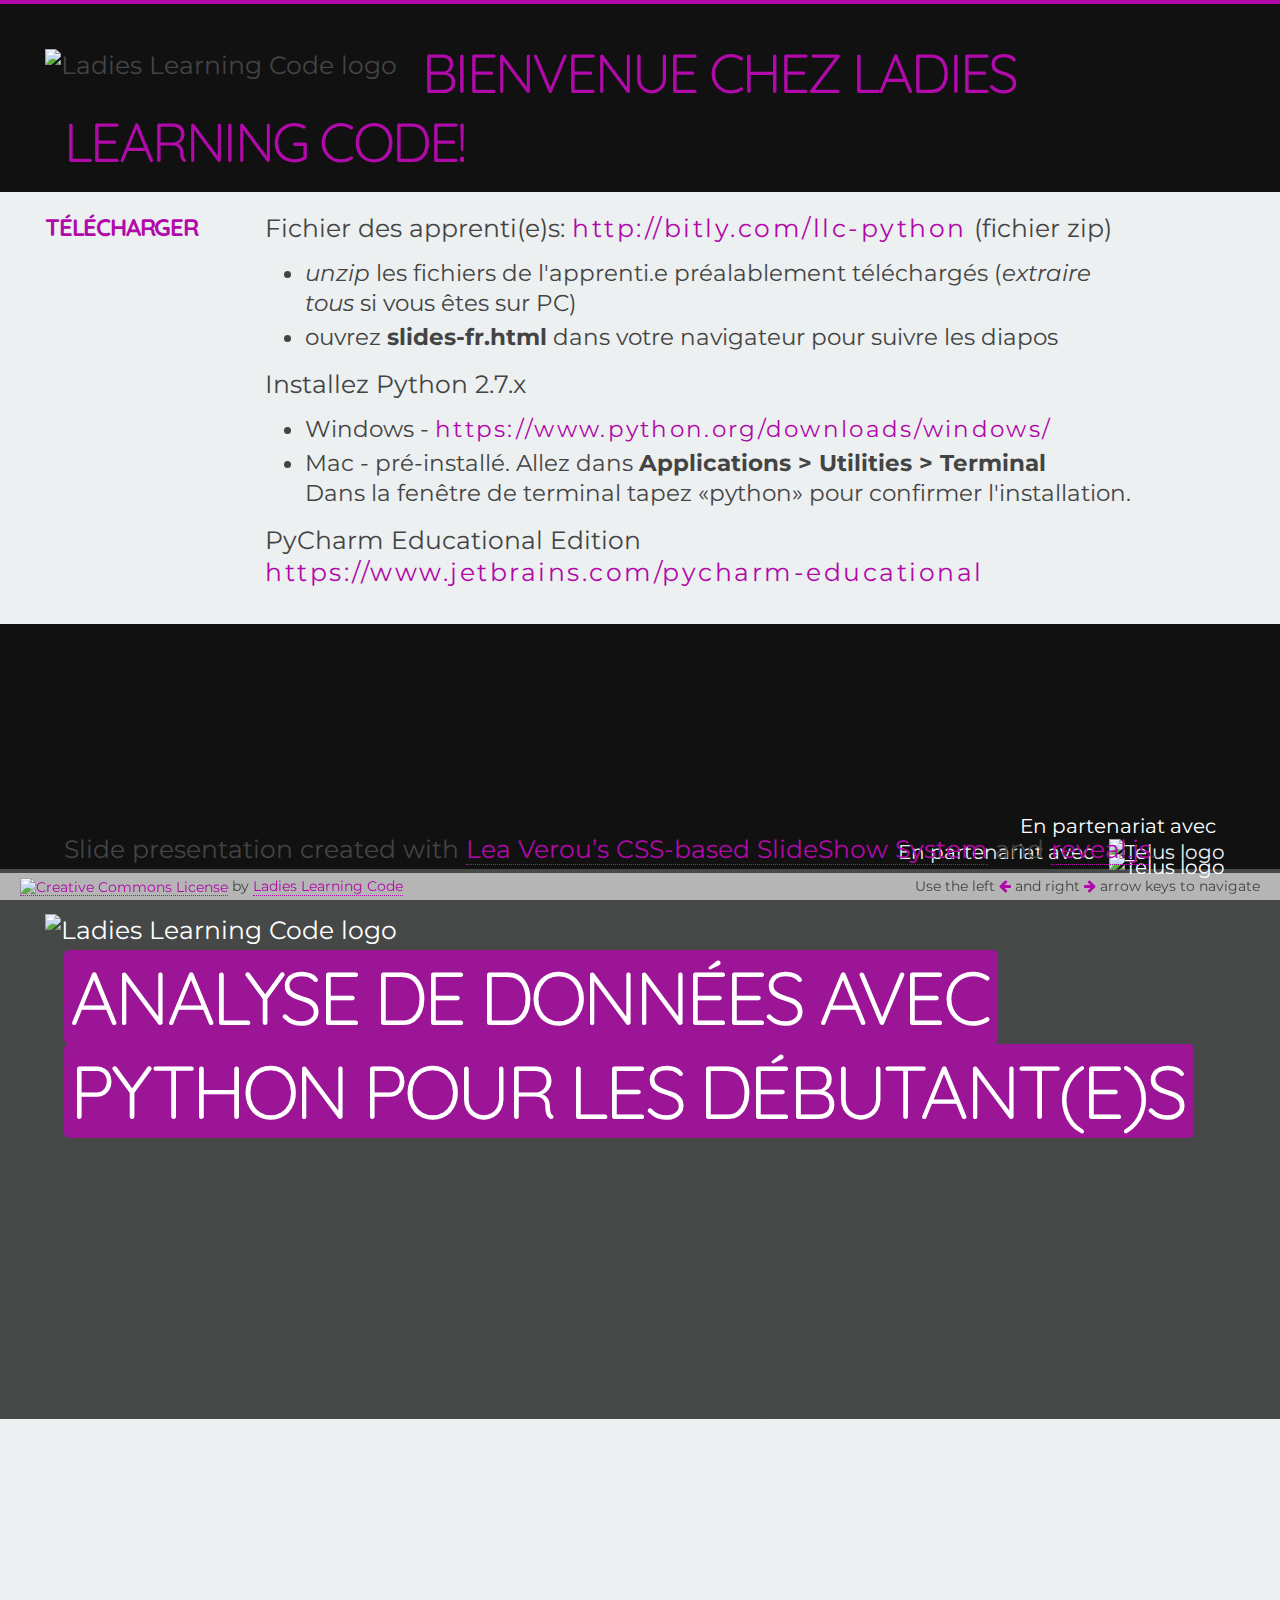
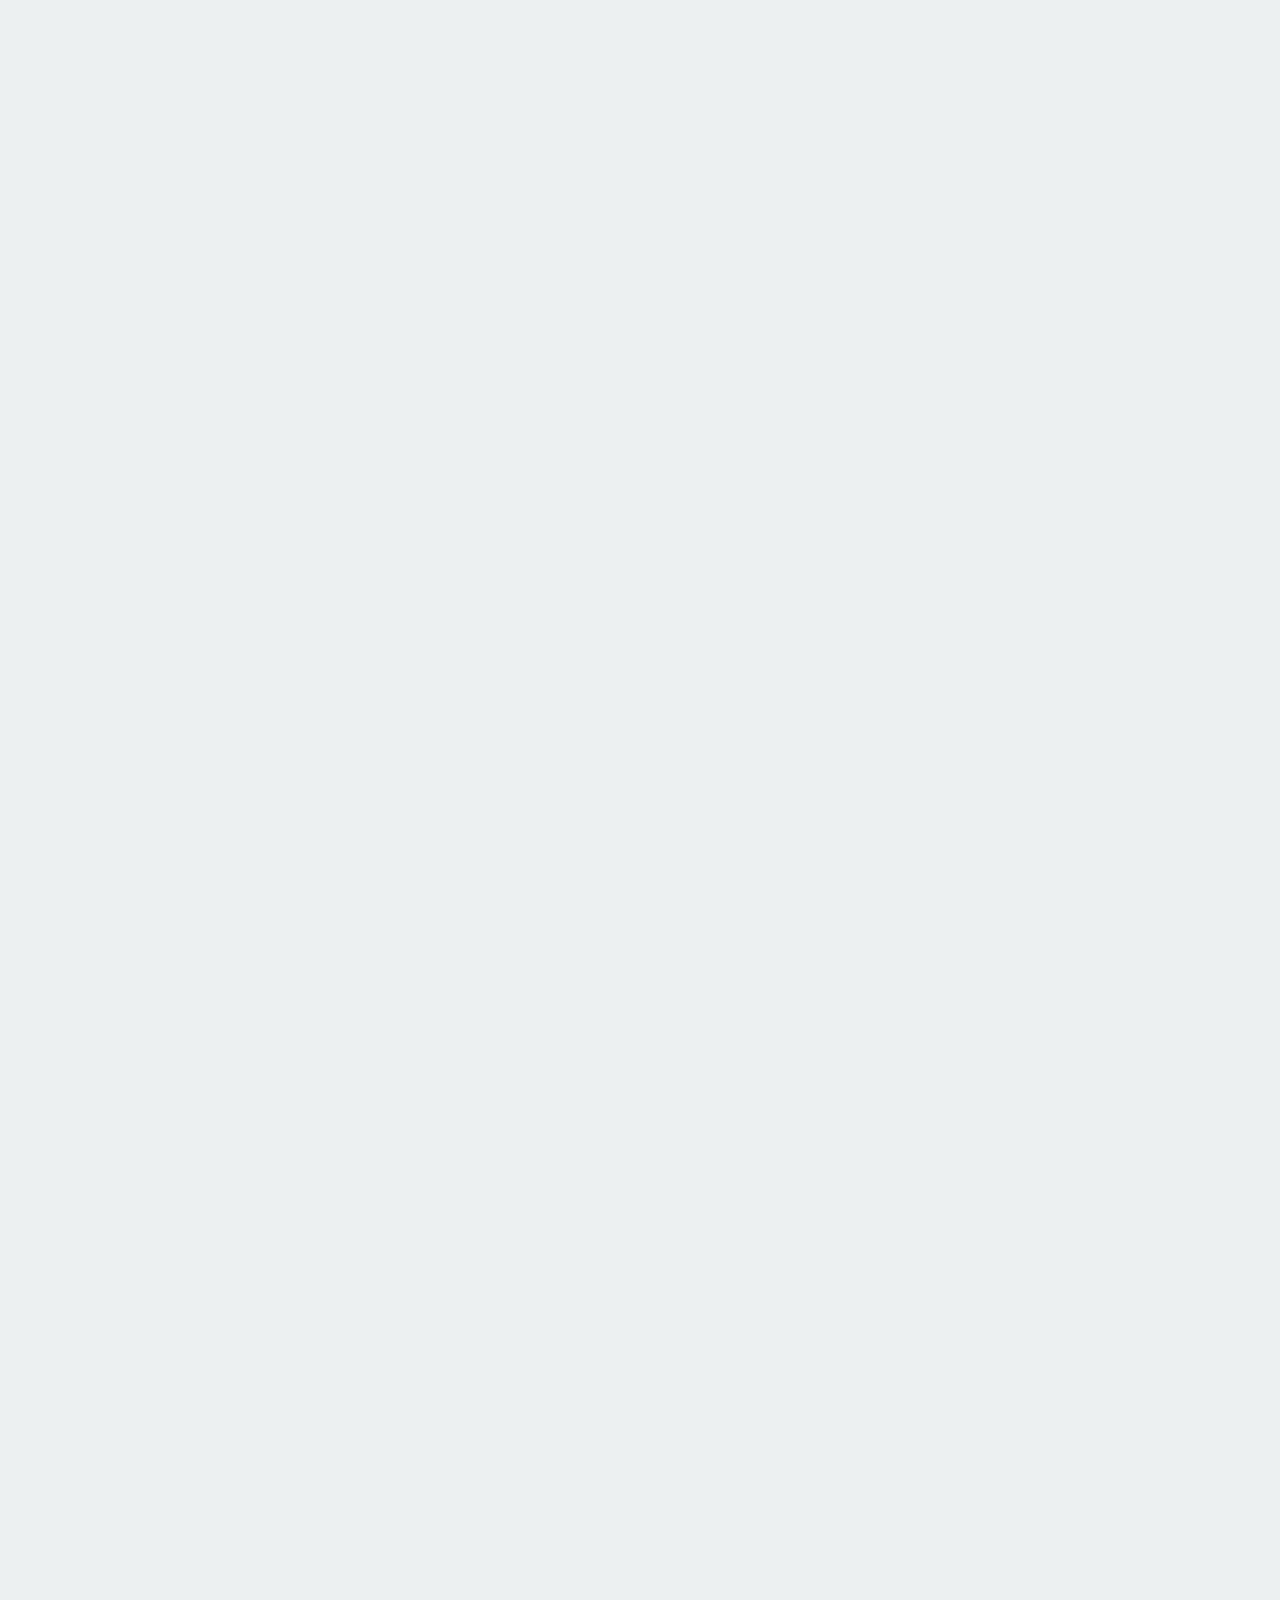
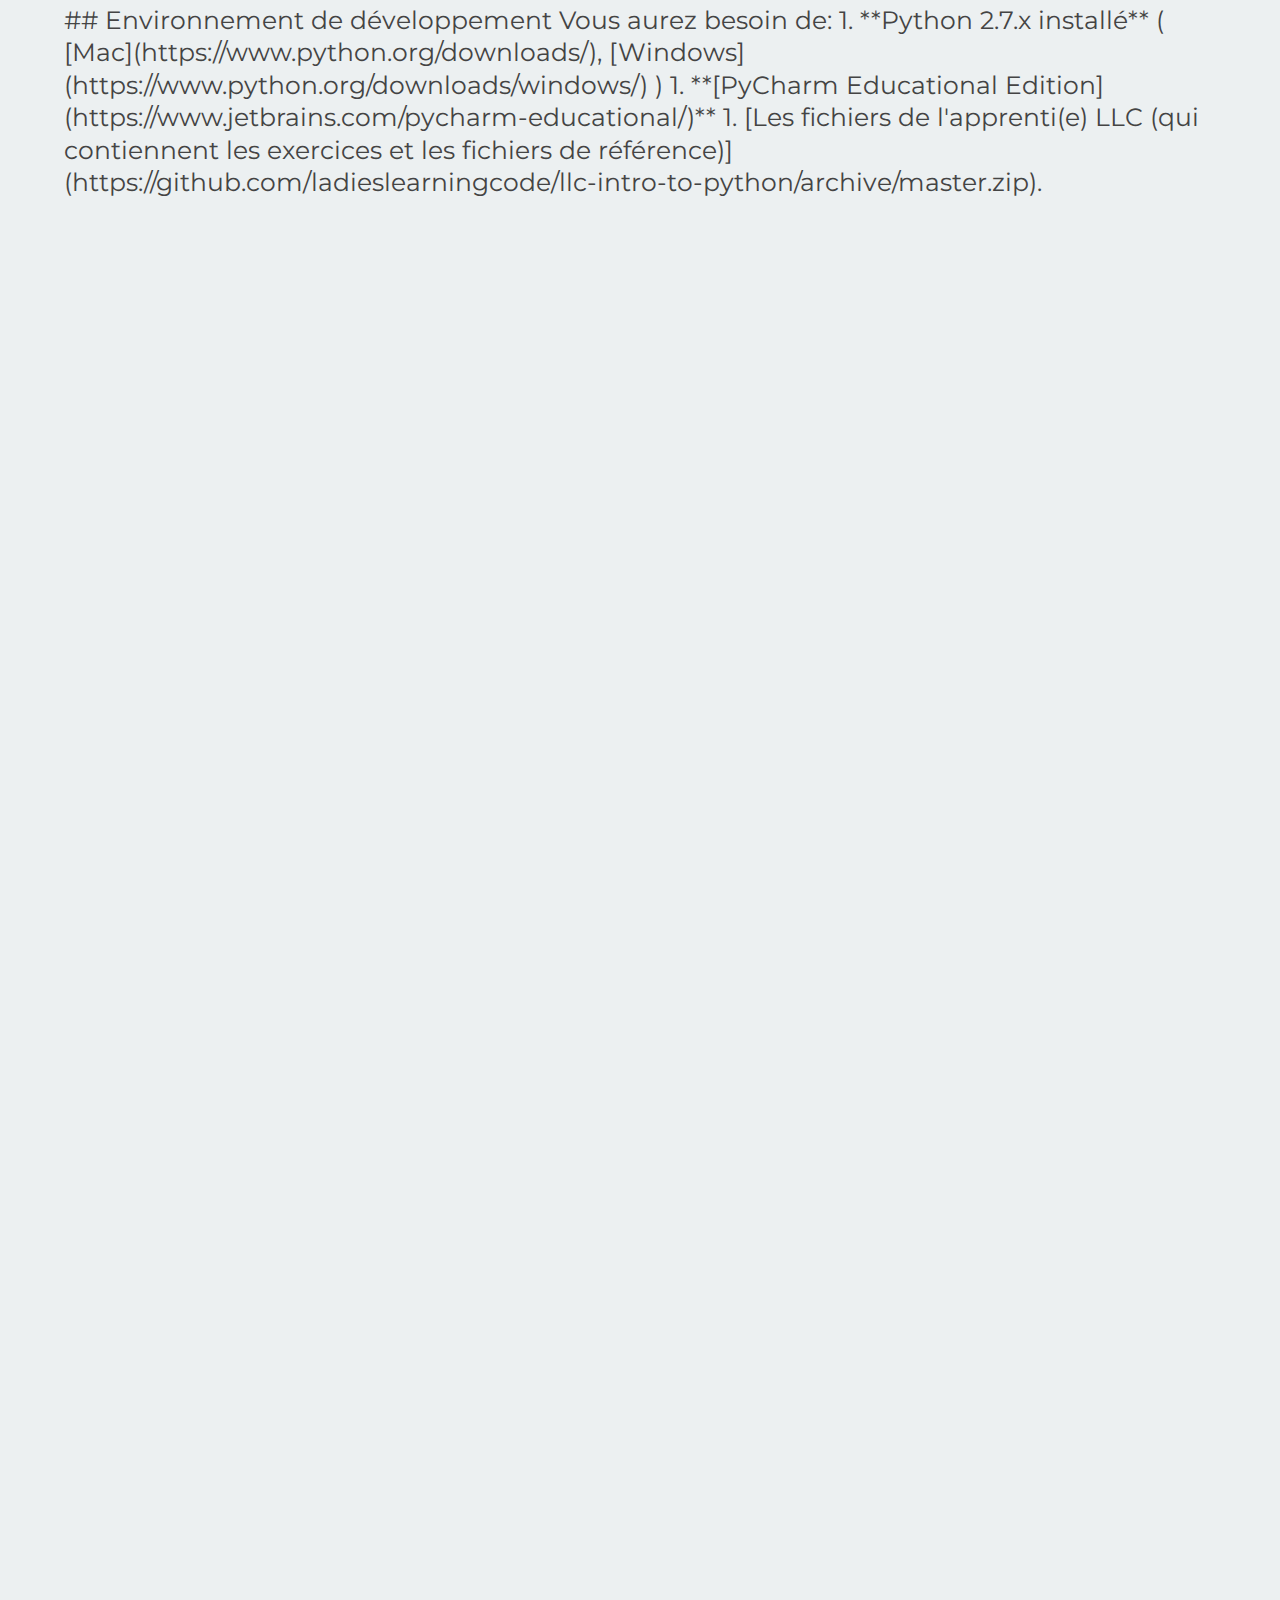
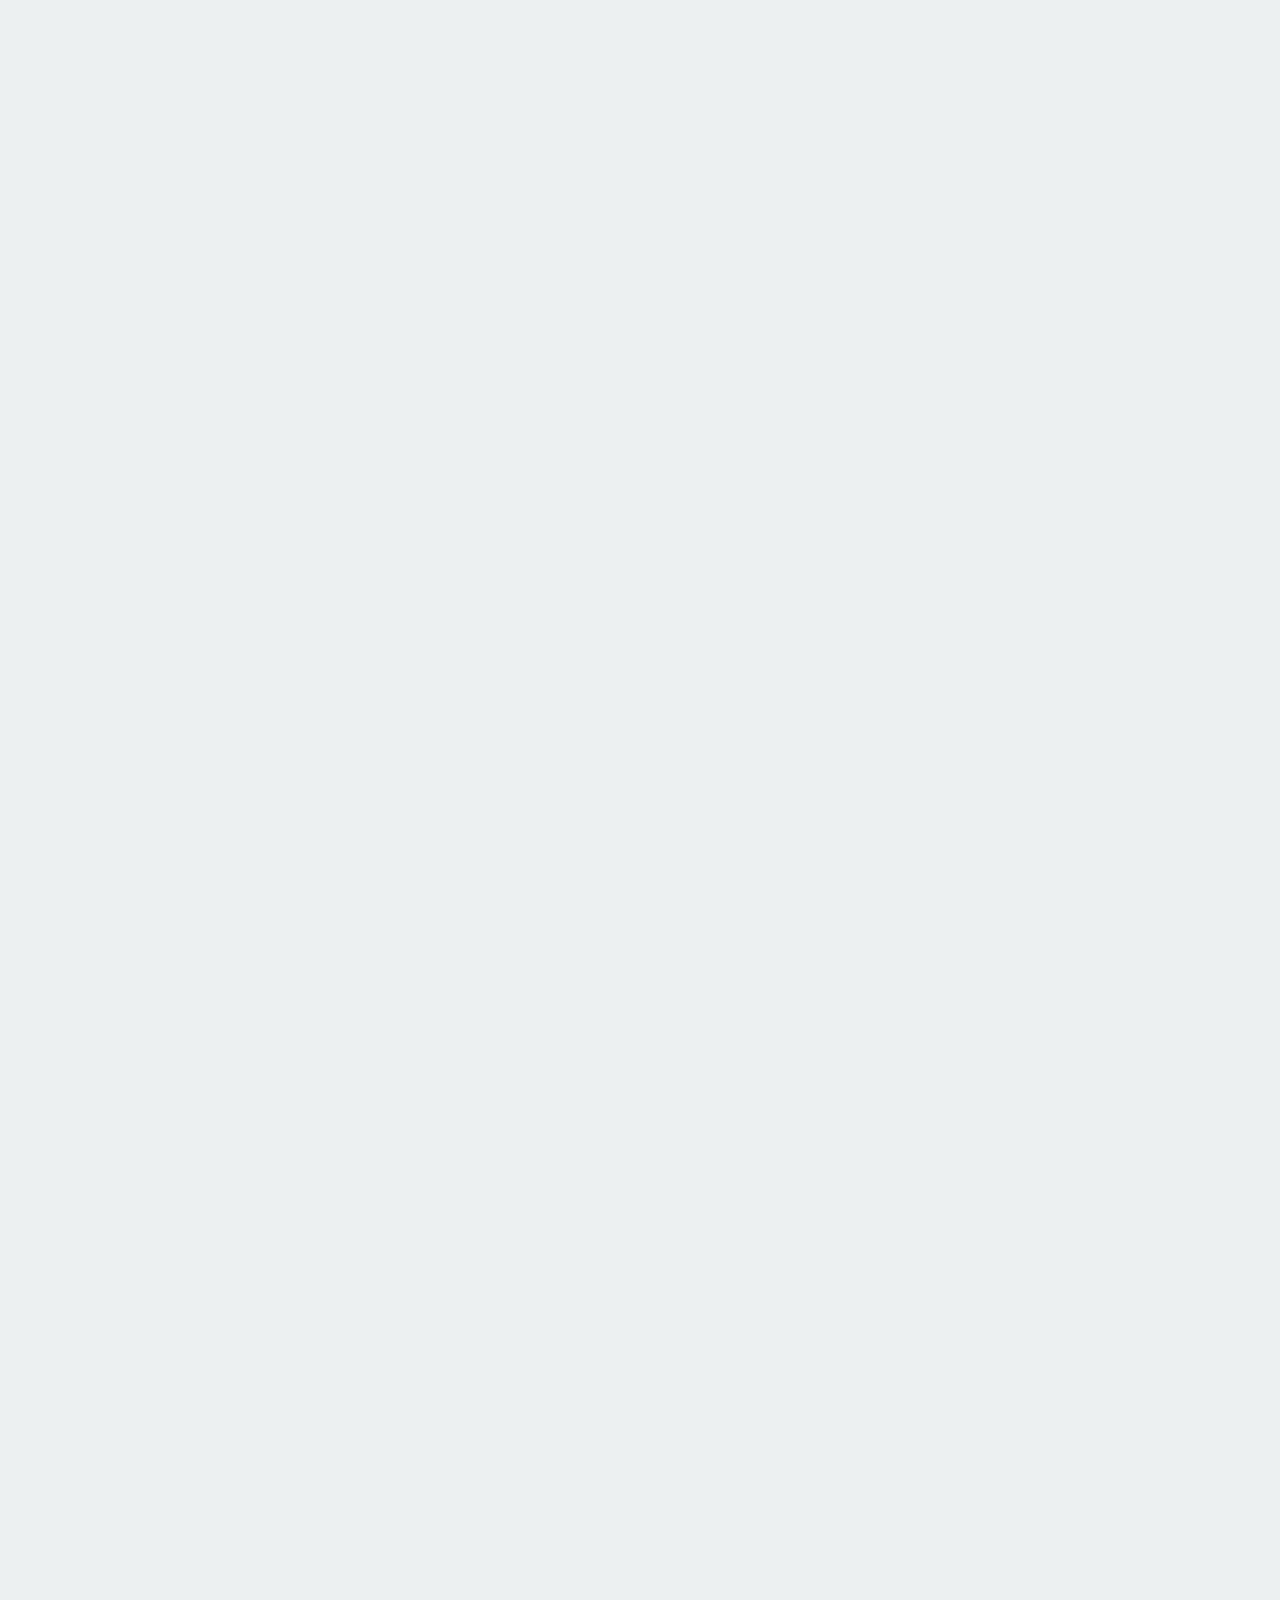
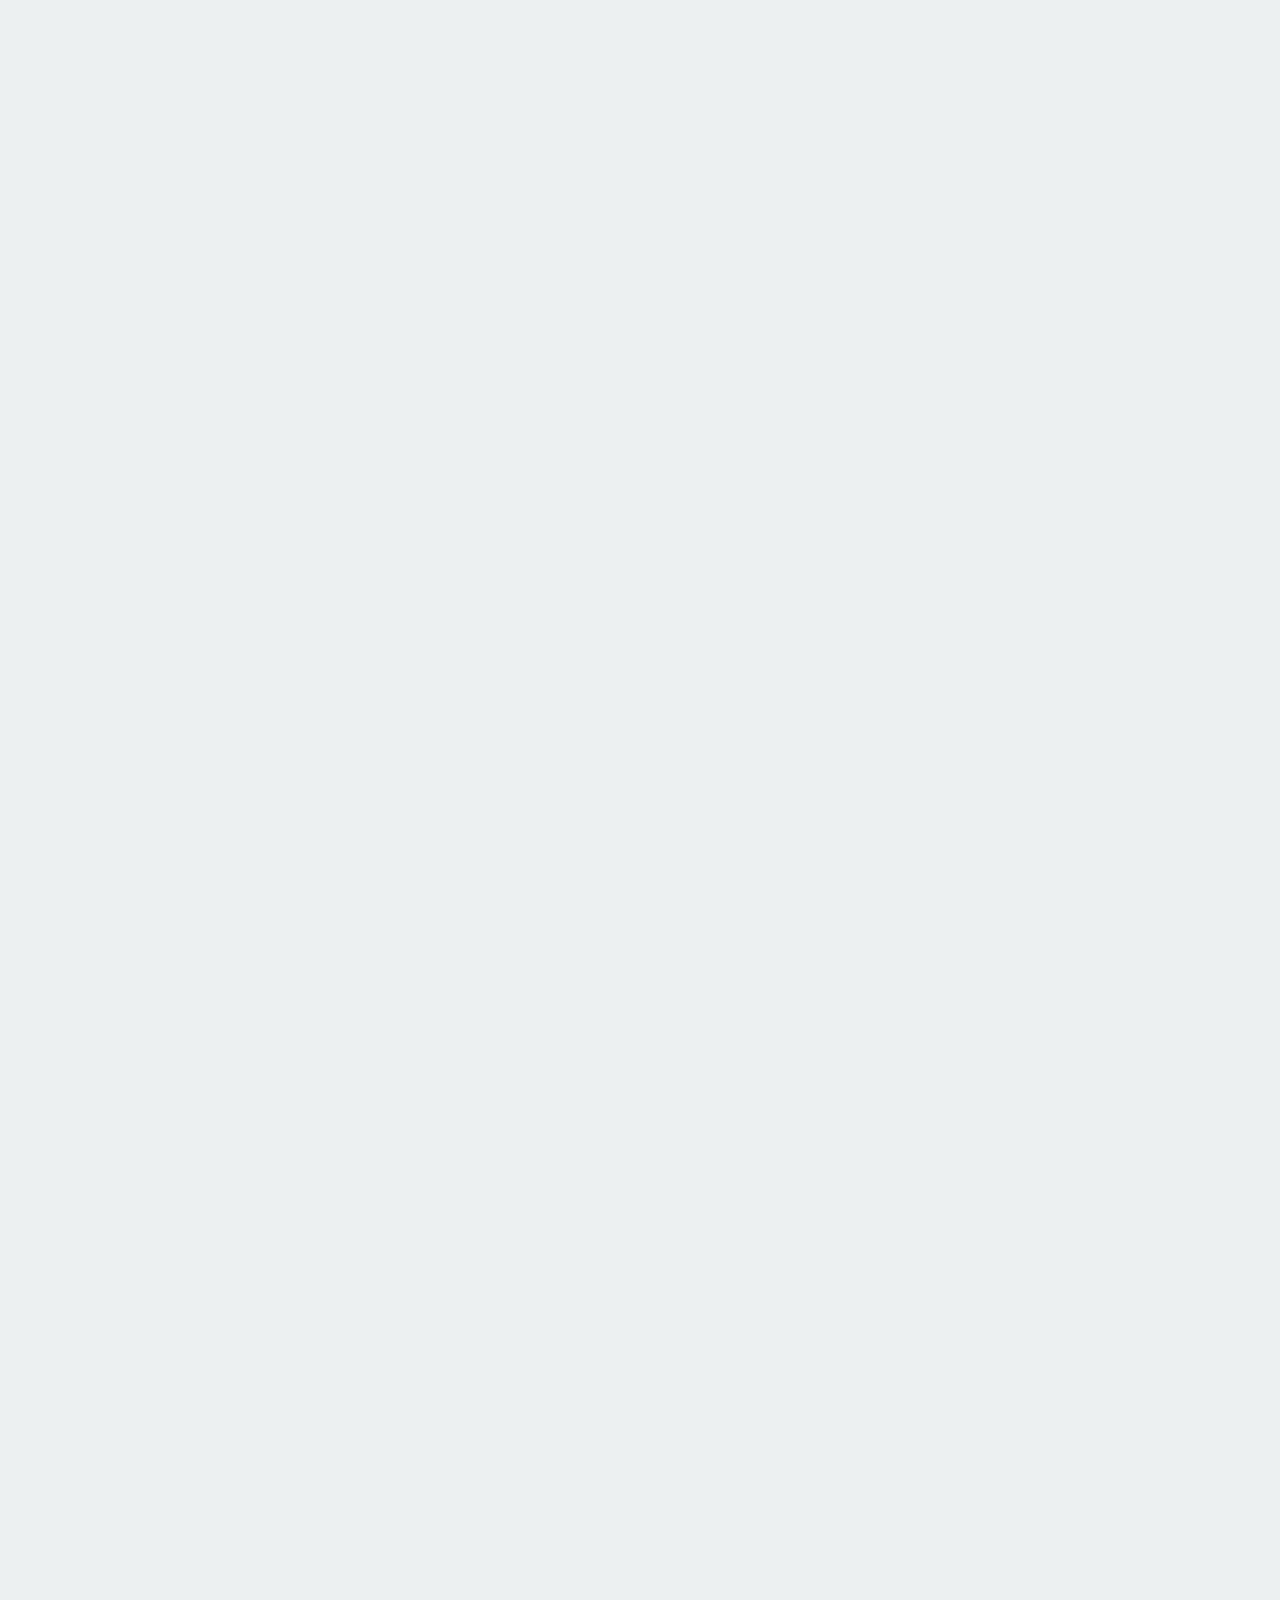
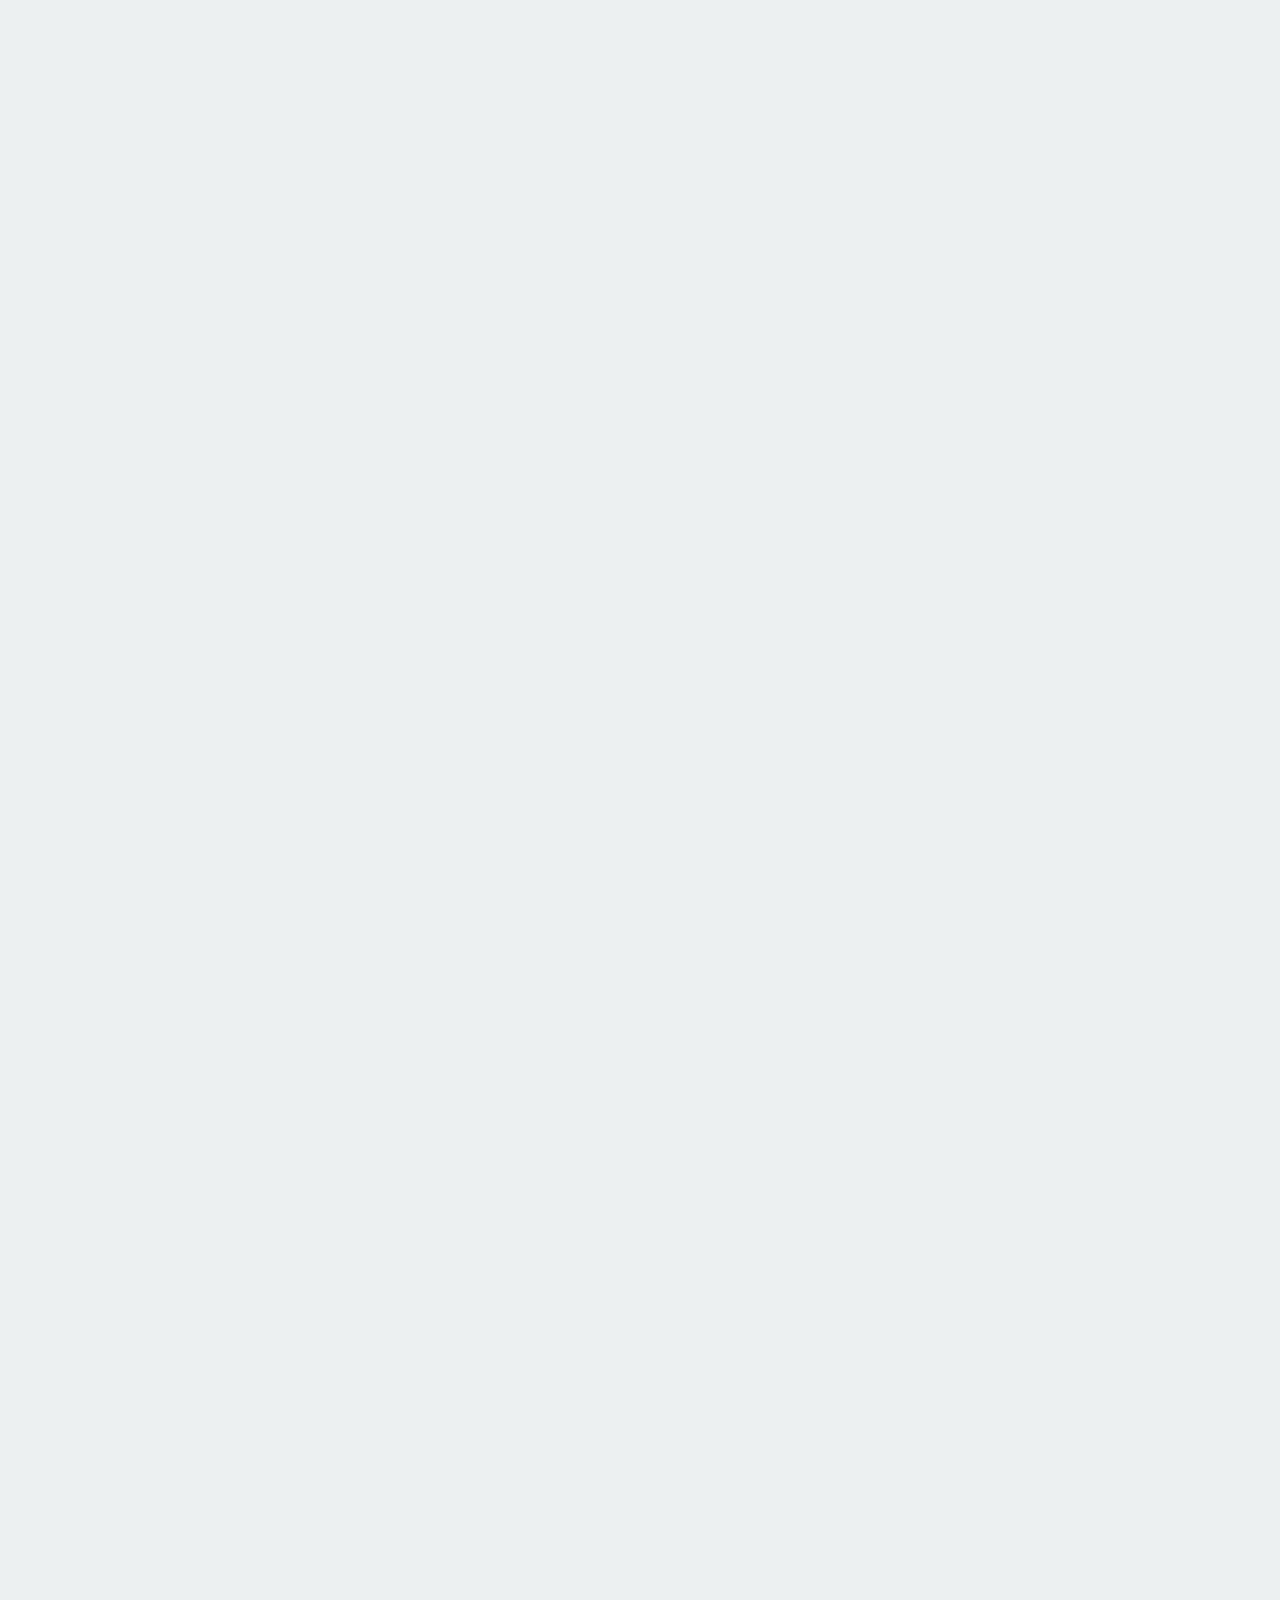
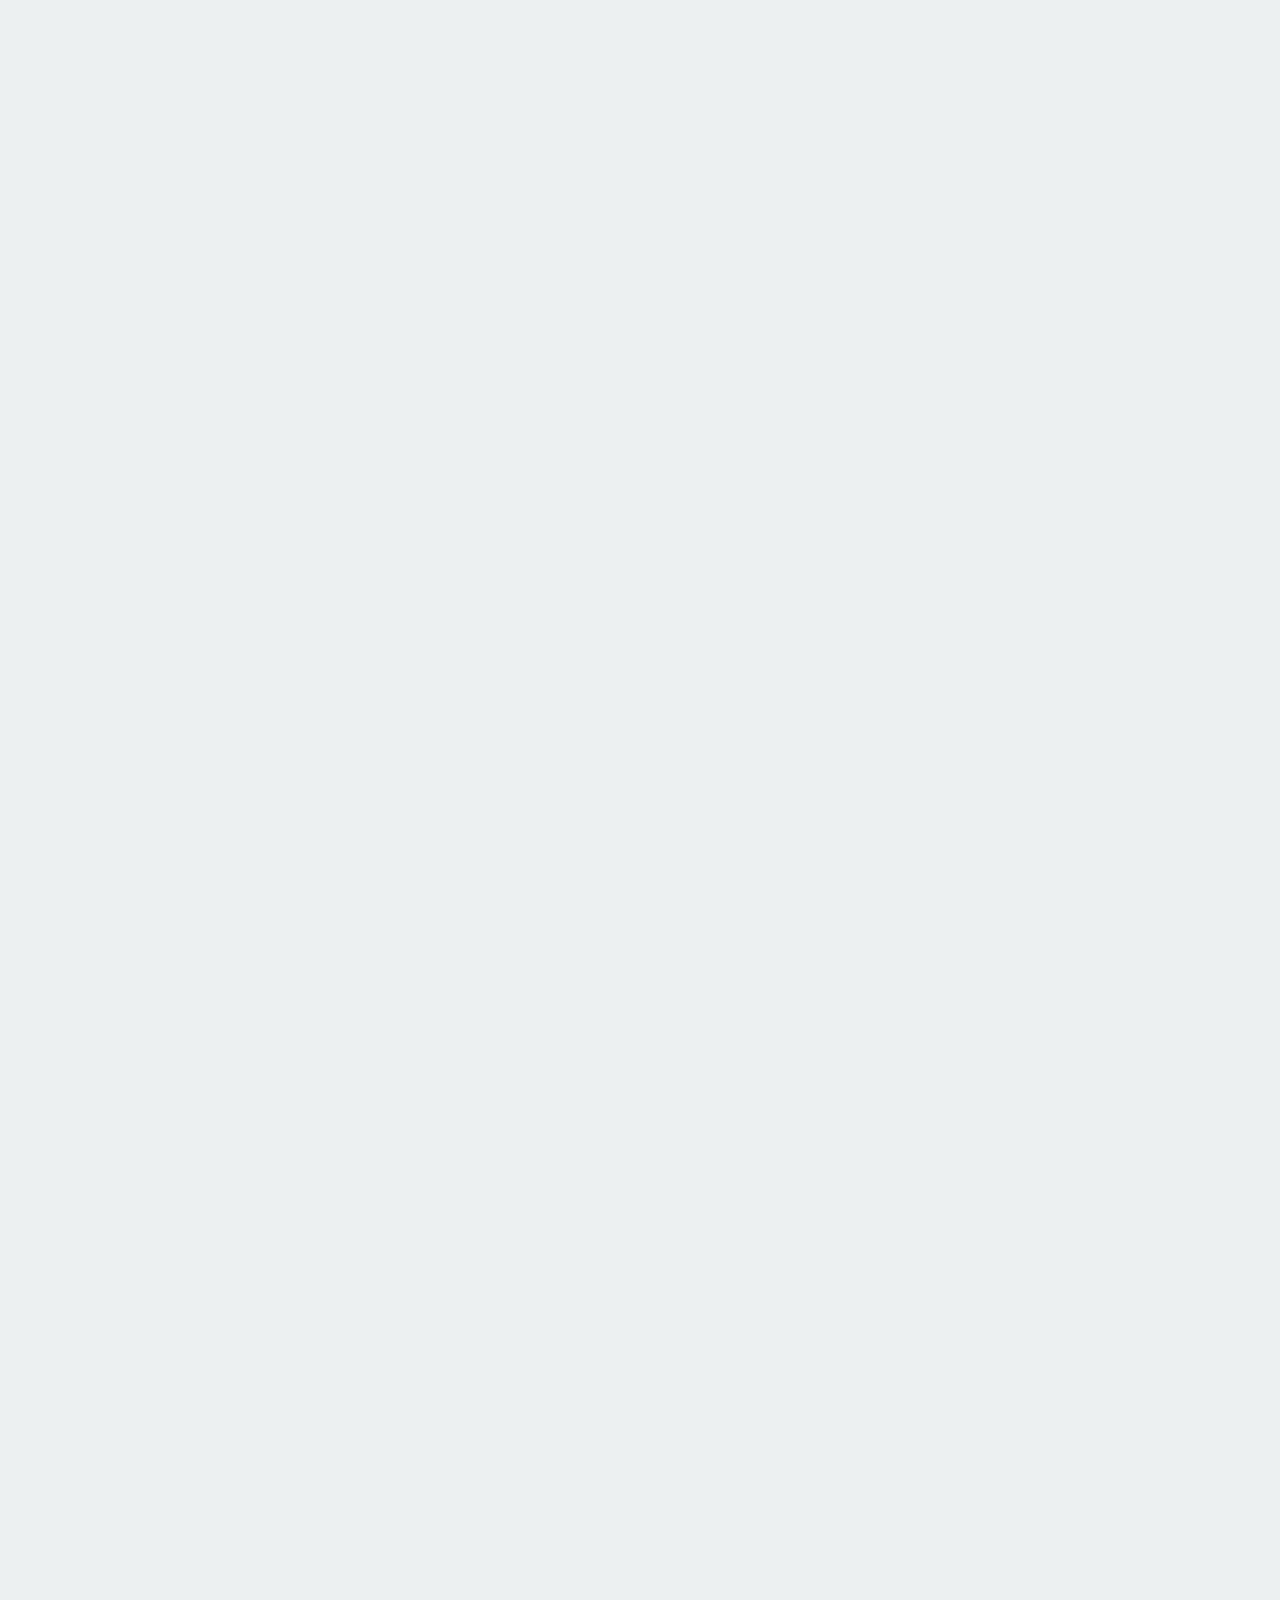
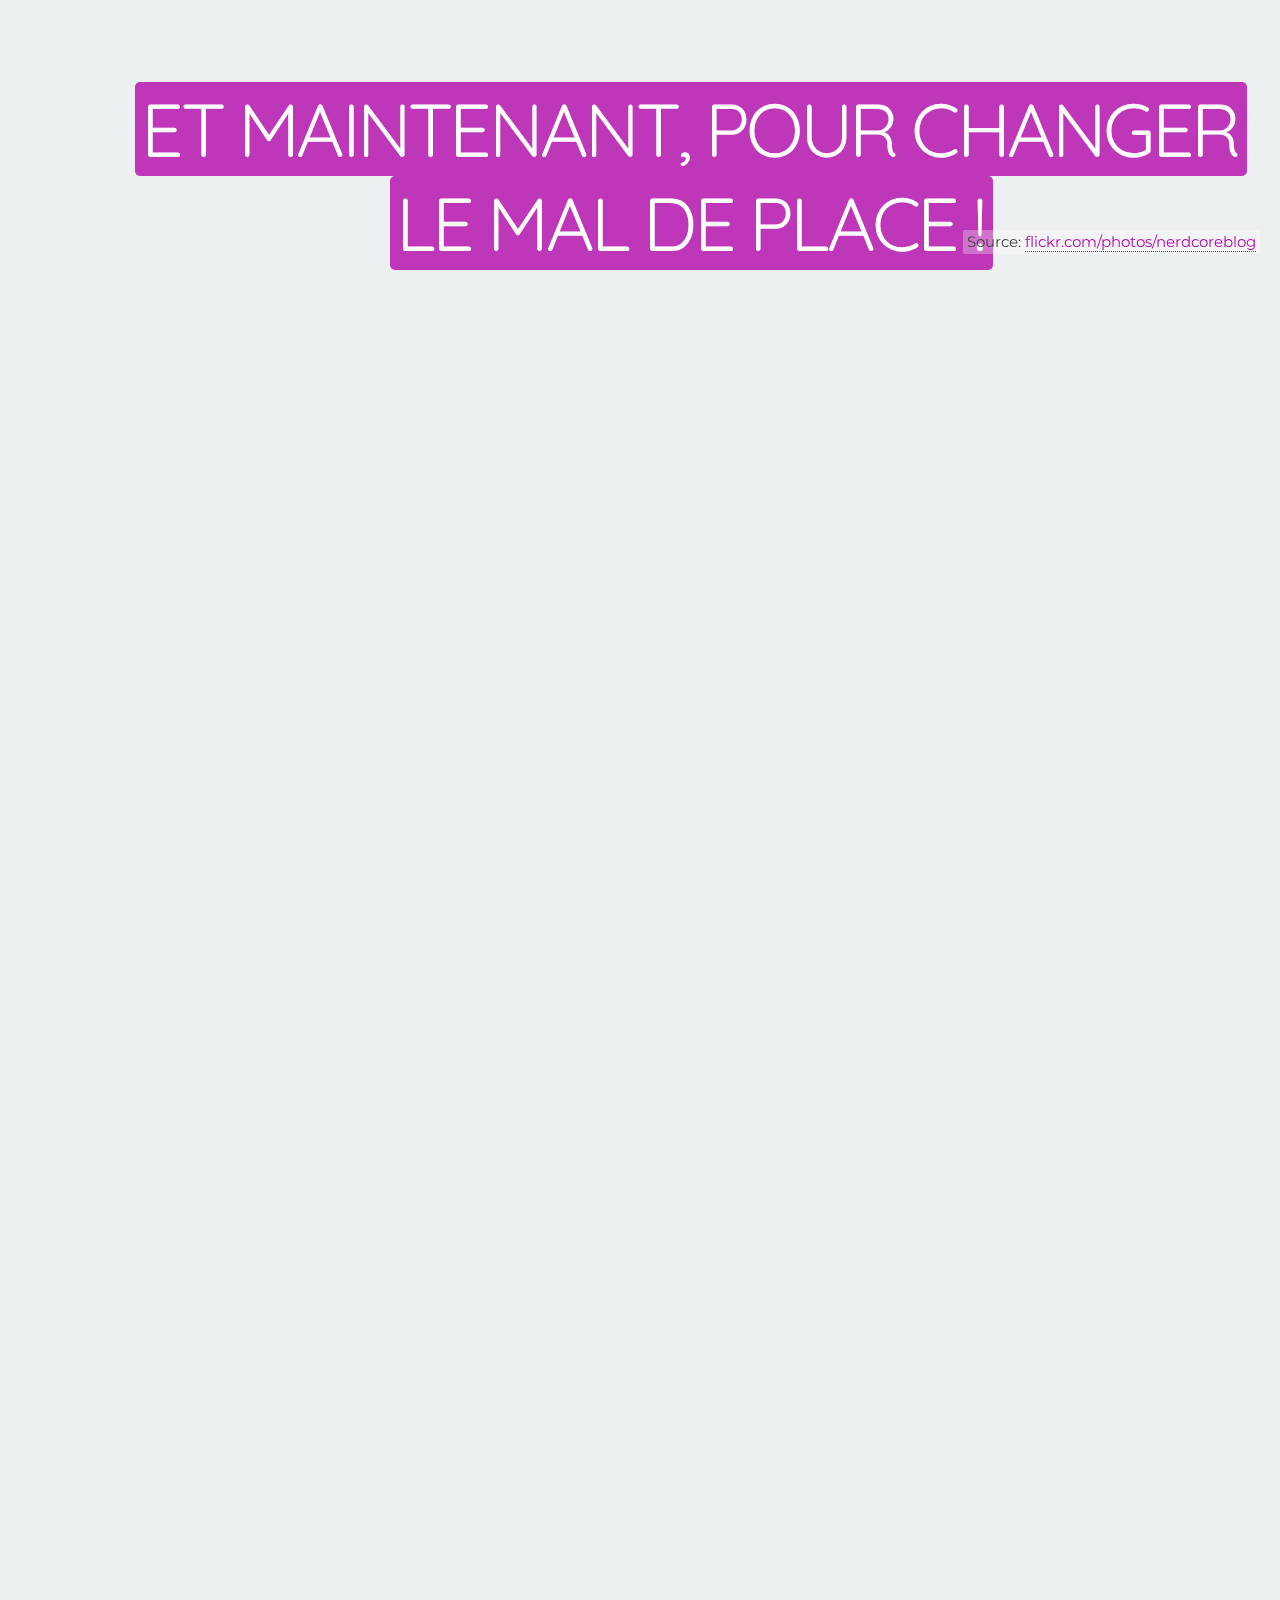
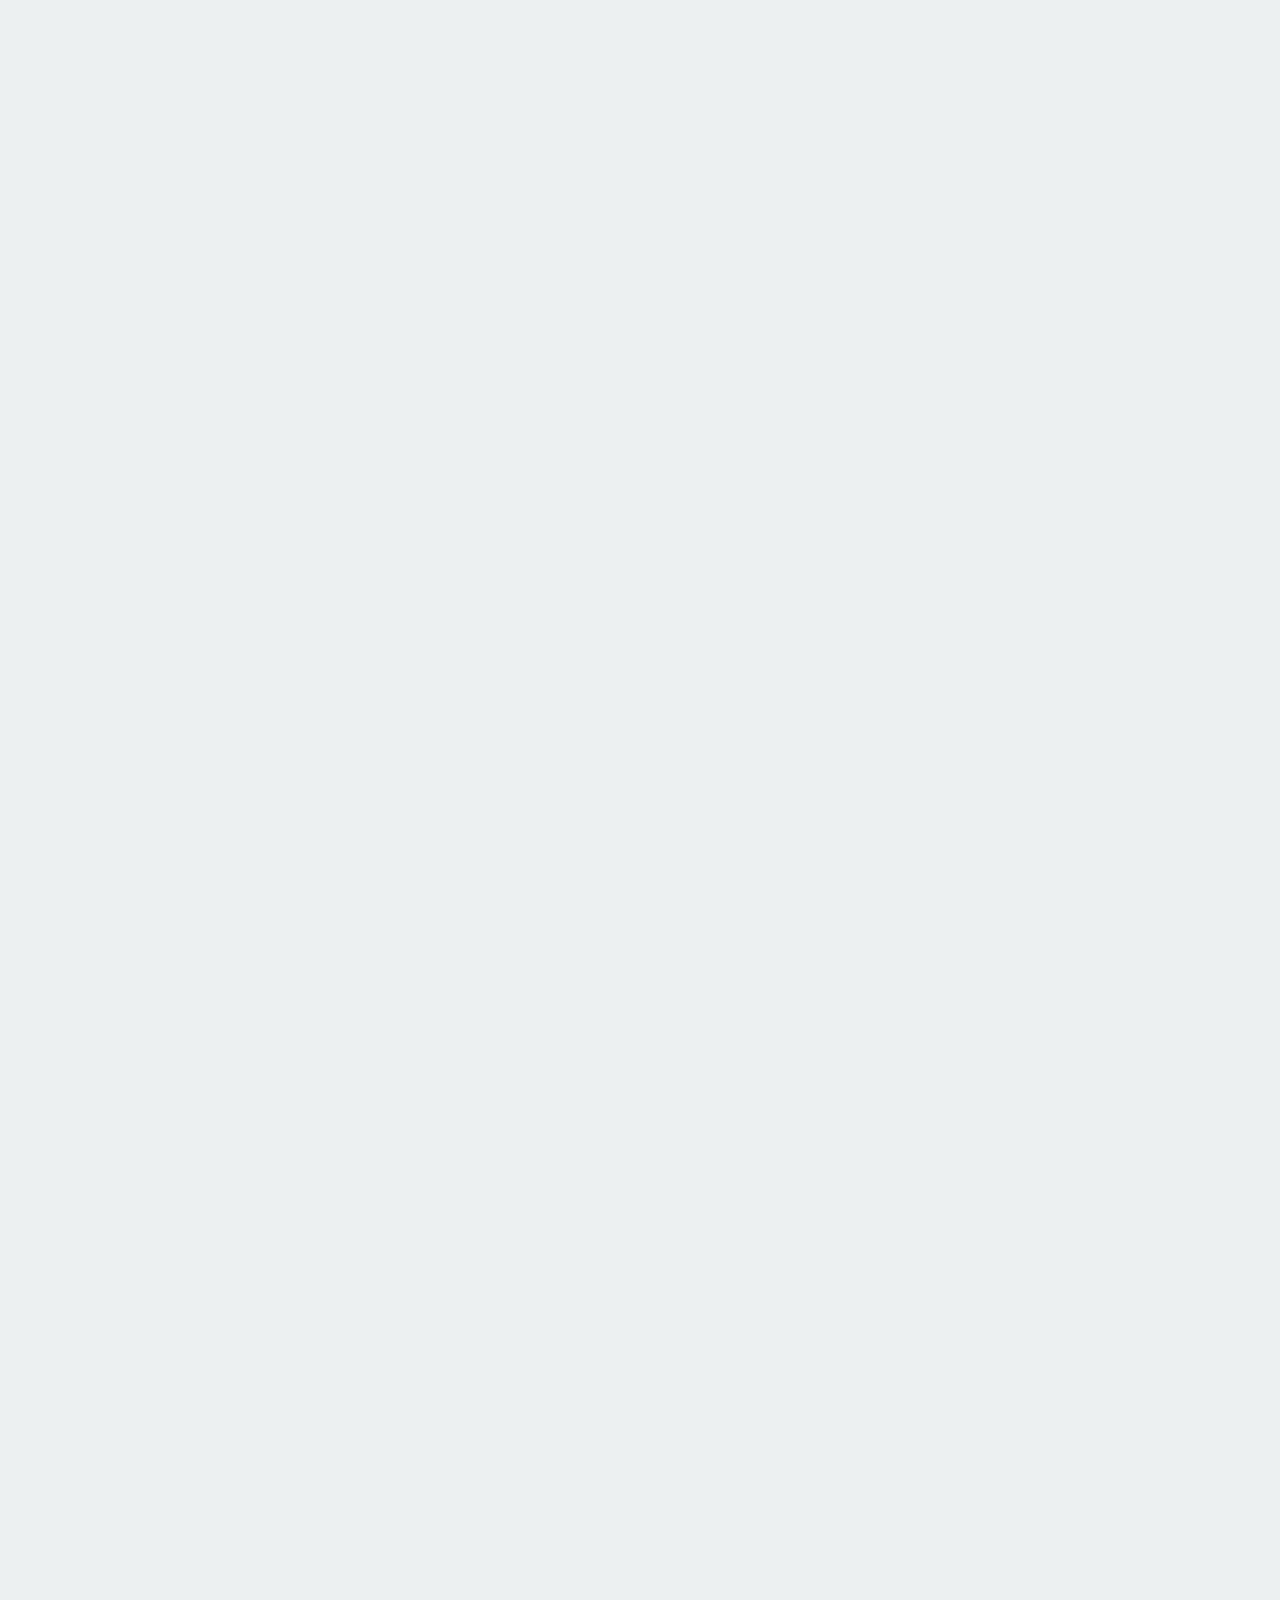
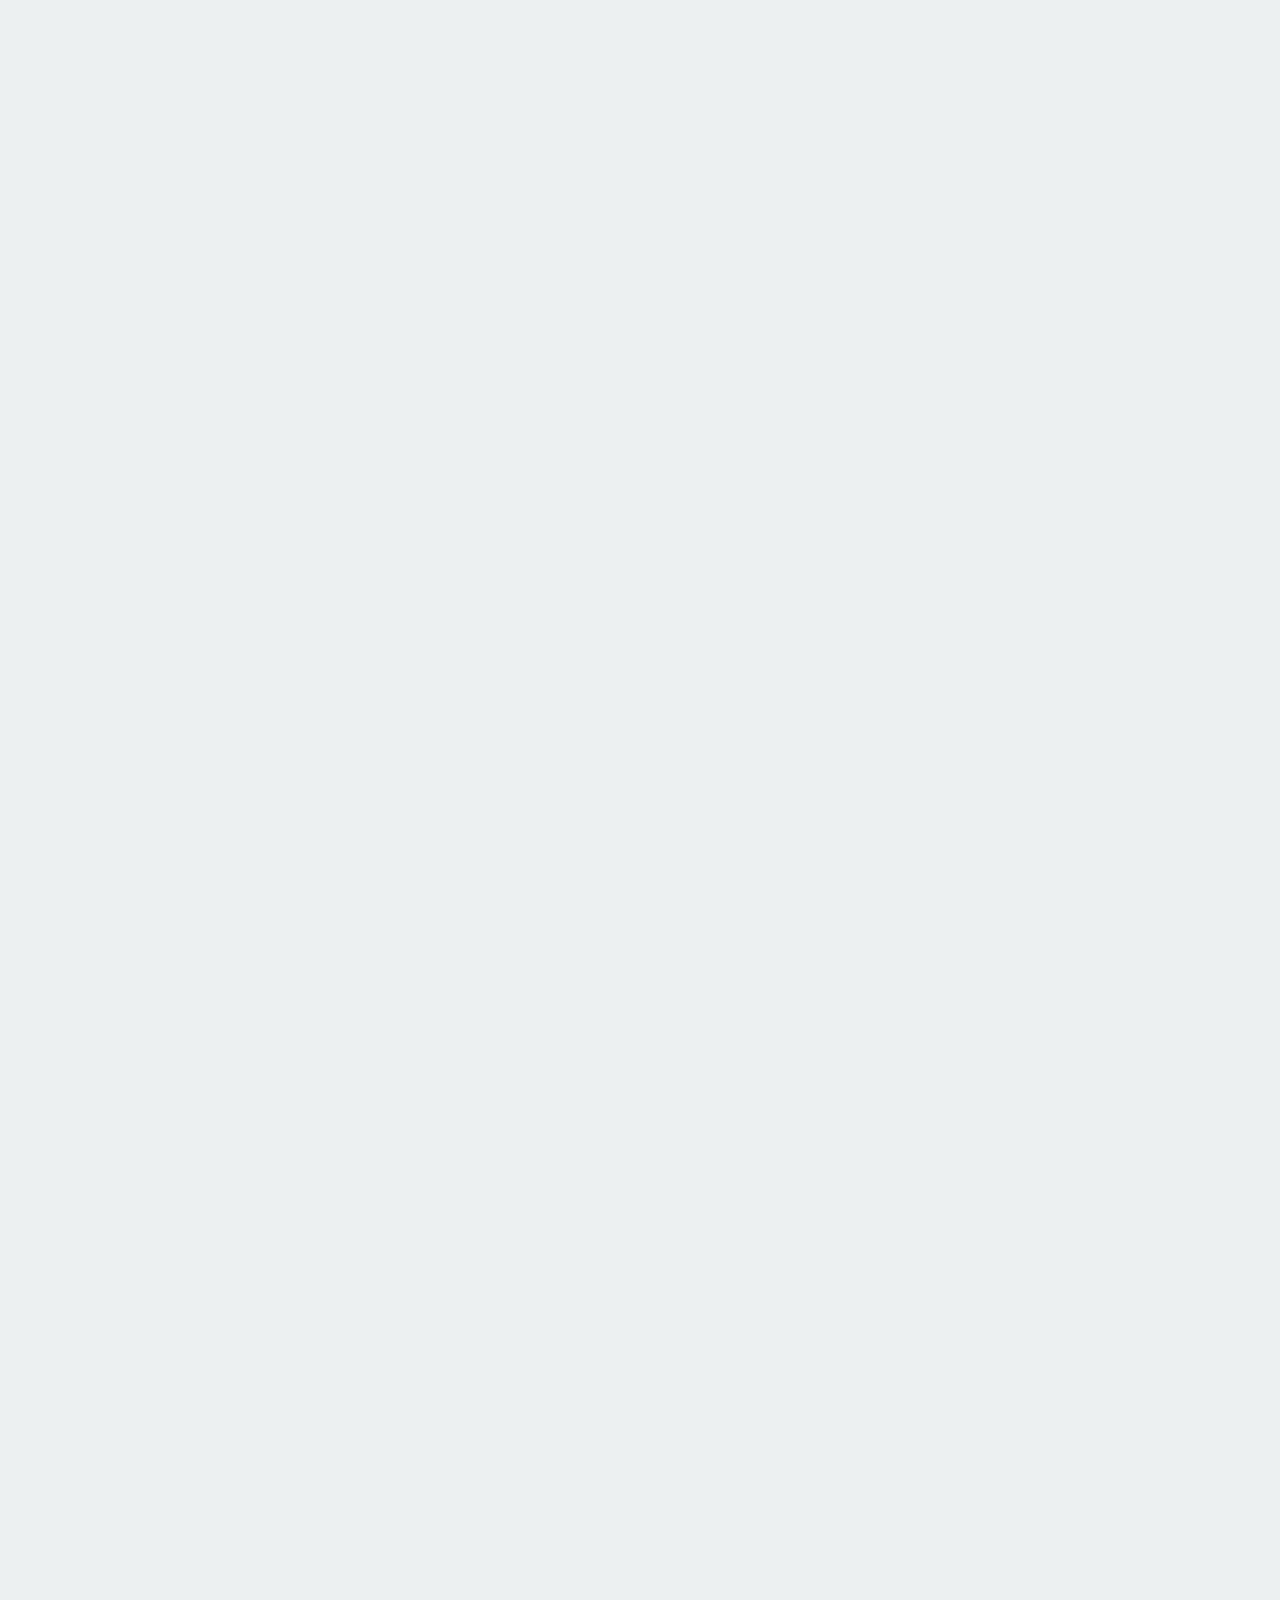
==== slides-fr.html @ 6fd79f65 "Merge remote-tracking branch 'origin/master' into gh-pages" ====
<!DOCTYPE html>
<html lang="en">
<head>
  <meta charset="utf-8">
  <meta name="viewport" content="width=device-width, initial-scale=1, maximum-scale=1">
  <title>Ladies Learning Code</title>
  <!-- Don't alter slideshow.css, CSSS slide deck needs it to work
  https://github.com/LeaVerou/csss -->
  <link rel="stylesheet" href="framework/css/slideshow.css" data-noprefix>

  <!-- Theme-specific styles -->
  <link href='http://fonts.googleapis.com/css?family=Montserrat:400,700%7CQuicksand%7CPacifico%7COpen+Sans:400italic,400,300' rel='stylesheet' type='text/css' data-noprefix>
  <link rel="stylesheet" href="http://maxcdn.bootstrapcdn.com/font-awesome/4.3.0/css/font-awesome.min.css">
  <link rel="stylesheet" href="framework/css/highlightjs-themes/github.css" data-noprefix>
  <link rel="stylesheet" href="framework/css/theme-llc.css" data-noprefix>
  <link rel="shortcut icon" href="framework/img/favicon.ico">

  <!-- Workshop-specific styles -->
  <link rel="stylesheet" href="framework/css/workshop.css" data-noprefix>

  <!-- Takes care of CSS3 prefixes! -->
  <script src="framework/scripts/prefixfree.min.js"></script>

  <!-- opens all links in a new window -->
  <base target="_blank">
</head>

<!-- Timer/progress bar: Define the presentation duration using "data-duration" in minutes. -->
<body data-duration="360">

  <!-- Welcome slide -->
  <header class="slide">
    <img class="logo" src="framework/img/logo-llc-white.png" alt="Ladies Learning Code logo">
    <h1>Bienvenue chez Ladies Learning Code!</h1>
      
    <div class="instructions">
      <!-- <h2>Get Connected</h2>
      <p>Network: <br>
      Password: </p> -->

      <h2>Télécharger</h2>
      <p>Fichier des apprenti(e)s: <a href="http://bitly.com/llc-python">http://bitly.com/llc-python</a> (fichier zip)</p>
      <ul>
        <li><em>unzip</em> les fichiers de l'apprenti.e préalablement t&eacute;l&eacute;charg&eacute;s (<em>extraire tous</em> si vous êtes sur PC)</li>
        <li>ouvrez <strong>slides-fr.html</strong> dans votre navigateur pour suivre les diapos</li>
      </ul>
      <p>Installez Python 2.7.x</p>
      <ul>
        <li>Windows - <a href="https://www.python.org/downloads/windows/">https://www.python.org/downloads/windows/</a></li>
        <li>Mac - pré-installé. Allez dans <strong>Applications &gt; Utilities &gt; Terminal</strong><br>
          Dans la fenêtre de terminal tapez «python» pour confirmer l'installation.</li>
      </ul>
      <p>PyCharm Educational Edition<br>
        <a href="https://www.jetbrains.com/pycharm-educational">https://www.jetbrains.com/pycharm-educational</a>
      </p>
    </div>
    <div class="sponsor">
      <p>En partenariat avec 
      <img src="framework/img/telus-logo-white.svg" alt="Telus logo"></p>
    </div>
  </header>

  <main>
    <!-- Instructor info -->
    <section class="slide intro">
      <img class="logo" src="framework/img/logo-llc-white.png" alt="Ladies Learning Code logo">
      <div class="info">
        <h1 class="heading-bg">
          <span>Analyse de données avec Python pour les débutant(e)s</span>
        </h1>
        <!-- TODO: Fill in instructor details -->
      <!--   <h2><span>with</span> Instructor Name</h2>
      
      <img class="instructor-img" src="http://cl.ly/image/0r3Q3H110G36/profile-generic.jpg" alt="instructor name">
      <ul>
        <li><i class="fa fa-envelope"></i><a href="mailto:">hello@email.com</a></li>
        <li><i class="fa fa-desktop"></i><a href="#">mywebsite.com</a></li>
        <li><i class="fa fa-twitter"></i><a href="http://twitter.com/">@twitter</a></li>
      </ul> -->
        <div class="sponsor">
          <p>En partenariat avec</p>
          <img src="framework/img/telus-logo-white.svg" alt="Telus logo">
        </div>
      </div>
    </section>

    <section class="slide project" data-markdown>
      <script type="text/template">
        # Projet d'aujourd'hui

        Imaginez que vous devez organiser **la Journée nationale de l'apprentissage du code de 2015**. 

        ![](framework/img/workshop/learn-to-code-day.jpg)
        Vous souhaitez que ce soit un aussi gros succès que l'année précédente. 
        Non seulement vous aurez besoin de savoir combien de personnes seront présentes (pour battre ce record) mais vous souhaitez aussi recueillir d'intéressantes statistiques afin d'étayer votre communiqué de presse.
        
          Aujourd'hui, vous apprendrez comment «réfléchir» comme un ordinateur tout en recueillant de précieuses &laquo;informations&raquo; au sujet des apprenti(e)s de l'événement de Ladies Learning Code en 2014. 
    
      </script>
    </section>

    <section class="slide agenda" data-markdown>
      <script type="text/template">
      ## Agenda

      ###Ce matin

      * Les types
      * Les variables
      * Les conditions &amp; la logique
      * Lire un fichier
      * Les boucles «for»

      ###Cet après-midi

      * Les libraries
      * Les dictionnaires
      * La recherche de mots
      * Notre projet final
      </script>
    </section>

    <section class="slide" data-markdown>
      <script type="text/template">
        ## Qu'est-ce que la programmation ?

        * Simplement: la programmation consiste à donner des instructions à un ordinateur dans un format qu'il peut comprendre. 
        * Les ordinateurs ont besoin d'instructions *très précises*
        * Les langages de programmation ont des syntaxes comme les langues humaines ont des règles de grammaire. 

        <br>
        ### Pourquoi Python est-il fantastique ?

        *   Gratuit!
        *   « Open source » (logiciel libre)
        *   Écrivez-le une fois, utilisez-le à l'infini
        *   Grande communauté
        *   Une syntaxe similaire à l'anglais

      </script>
    </section>

    <section class="slide who-uses" data-markdown>
      <script type="text/template">
        ## Qui utilise Python?

        * Analyse de données
        * Programmation scientifique
        * Scripting
        * Testing
        * Applications Web (Django, Flask)
        * Et plusieurs de vos sites web favoris!
        <!-- * Youtube, Reddit, Pinterest, Instagram, Dropbox, The Onion -->

        ![](framework/img/workshop/logo-dropbox.png)
        ![](framework/img/workshop/logo-instagram.png)
        ![](framework/img/workshop/logo-pinterest.png)
        ![](framework/img/workshop/logo-youtube.png)
        ![](framework/img/workshop/logo-theonion.png)

      </script>
    </section>

    <section class="slide centered" data-markdown>
      <script type="text/template">
        <img src="framework/img/green-tree-python.png">
        <!--![Kind of a big deal](http://www.quickmeme.com/img/21/216c493407af61fa8dcc6a57876e280819842d334ea5b7c8b95feba8bb565848.jpg)--> <!-- .element: style="width: 40%" -->
      </script>
    </section>


    <section class="slide title" data-markdown>
      <script type="text/template">
        # Débutons !
      </script>
    </section>

    <section class="slide" data-markdown>
      ## Environnement de développement

      Vous aurez besoin de:

      1. **Python 2.7.x installé** ( [Mac](https://www.python.org/downloads/), [Windows](https://www.python.org/downloads/windows/) )
      1. **[PyCharm Educational Edition](https://www.jetbrains.com/pycharm-educational/)**
      1. [Les fichiers de l'apprenti(e) LLC (qui contiennent les exercices et les fichiers de référence)](https://github.com/ladieslearningcode/llc-intro-to-python/archive/master.zip).
    </section>

    <section class="slide centered" data-markdown>
      <script type="text/template">
        ## PyCharm IDE <br>(Integrated Development Environments) <br> éditeur de code.

        On utilise un IDE pour écrire du code plus rapidement et faire moins d'erreurs.
        <br><br>
        <span class="delayed">![That is awesome!](http://www.reactiongifs.us/wp-content/uploads/2013/05/awesome_i_hear_that_psych.gif) <!-- .element: style="width: 60%" --></span>
      </script>
    </section>

    <section class="slide side-by-side" data-markdown>
      <script type="text/template">
        ## Organisez les fichiers de votre projet

        Ouvrez PyCharm et sélectionnez **Open**.  
        Naviguez vers le dossier **llc-intro-to-python-master** & sélectionnez **Choose**.

        ![](framework/img/workshop/pycharm-project1.png)
        ![](framework/img/workshop/pycharm-project2.png)

        Les fichiers du projet contenus dans le dossier vont apparaître dans l'espace à gauche. Utilisez les flèches pour ouvrir les dossiers.

        Aujourd'hui, vous travaillerez dans le dossier **exercices**. Le dossier **reference** contient les réponses à titre de &laquo;référence&raquo;.        
       
       Les autres dossiers & fichiers vous serviront à faire fonctionner cette présentation. Évitez de les modifier !
        

        ![](framework/img/workshop/pycharm-project3.png)
      </script>
    </section>

    <section class="slide" data-markdown>
      <script type="text/template">
        ## Rouler Python dans PyCharm
        
        La console est un outil interactif utilisé pour tester et débugger du code. Il est inclus dans PyCharm ! Ouvrons la console:

        ![Tools &gt; Python Console&hellip;](./framework/img/workshop/open-console1.png)

        La console va s'ouvrir dans le bas de l'application. Écrivez du code (intructions) après le symbole vert `>>>`. Ce symbole est utilisé pour représenter un espace pour votre entrée sans avoir à l'écrire complètement.
        
        ![Python Console in PyCharm](./framework/img/workshop/open-console2.png)

        **Truc de pro!** Vous pouvez aussi fermer la console en sélectionnant l'icone en bas à droite de PyCharm.
      </script>
    </section>

<!-- -------------------- -->
<!-- First Steps -->
<!-- -------------------- -->

    <section class="slide" data-markdown>
      <script type="text/template">
        ## Python peut faire des maths

        Dans la console, après le `>>>`, essayez ces exemples.  

        La commande entrée après le `>>>` est *évaluée* et la valeur vous sera retournée.

        ```
        >>> 2 + 2
        4
        ```

        ```
        >>> 2 * 15
        30
        ```

        ```
        >>> 1 / 2
        0
        ```
        Pourquoi `1 / 2 = 0`? Nous y reviendrons

      </script>
    </section>

    <section class="slide" data-markdown>
      <script type="text/template">
        ## Les types de données
        
        Dans l'exemple précédent on utilisait des nombres de type entiers (<em>integers</em>), mais il y a plusieurs autres types de données.

        * Integer (`int`, nombre entier)
        * Float (`float`, nombre contenant des décimales)
        * String (`str`, mots, phrases, texte)
        * Boolean (`True`, `False`, vrai ou faux)
        * [Et plus encore!](http://www.diveintopython3.net/native-datatypes.html)
        
        Pour afficher le type, utilisez `type()` et mettez une valeur entre les &laquo;parenthèses&raquo;.

        ```
        >>> type("hello")
        <type 'str'>

        >>> type(42)
        <type 'int'>

        >>> type(3.14159)
        <type 'float'>
        ```
      </script>
    </section>

    <section class="slide" data-markdown>
      <script type="text/template">
        ## Les Fonctions

        * Les fonctions sont des ensembles d'instructions qui peuvent être réutilisés
        * Réutiliser des fonctions aide à réduire la redondance
        * Les fonctions prennent des **arguments** et peuvent **retourner** des valeurs
        
        ex: la fonction `add` prend `a` et `b` comme arguments et **retournera** le résultat.

        ```python
        >>> def add(a, b):
        ...     return a + b
        ...
        >>> add(1, 2)
        3
        >>> add(3, 4)
        7
        ```
        Il est possible de créer le vôtre mais l'exercice d'aujourd'hui utilise les fonctions fournies par Python et ses librairies.
      </script>
    </section>

    <section class="slide" data-markdown>
      <script type="text/template">
        ## Imprimer 
        
        La **fonction** `print()` retourne une valeur à l'écran. 

        Observez la syntaxe dans les exemples. Les guillemets doivent être inclus quand vous utilisez une donnée de type *string*.

        ```
        >>> print("Hello World!")
        Hello World!
        ```

        ```
        >>> print(2 + 2)
        4
        ```
      </script>
    </section>

    <section class="slide" data-markdown>
      <script type="text/template">
        ## Concaténation
        **La concaténation** (ou enchaînement) est utilisée pour «additionner» des séquences de caractères **(strings)** ensemble pour n'en faire qu'une seule.
        ```
        >>> print("Hello " + "World!")
        Hello World!
        ```
        
        <br>
        Mais que se passe-t-il si nous essayons d'additionner une string et un nombre?

        ```python
        >>> print(2 + "2")
        Traceback (most recent call last):
        File "<input>", line 1, in <module>
        TypeError: unsupported operand type(s) for +: 'int' and 'str'
        ```
      </script>
    </section>

    <section class="slide" data-markdown>
      <script type="text/template">
        ## Pourquoi cette erreur est apparue?

        Python a besoin de savoir le type des données avec lesquelles il doit travailler.
        
        Regardons cette erreur de plus près.

        ```python
        >>> print(2 + "2")
        Traceback (most recent call last):
        File "<input>", line 1, in <module>
        TypeError: unsupported operand type(s) for +: 'int' and 'str'
        ```
        
        <br>
        Le premier `2` est une valeur de type **integer** (nombre entier), et le second `"2"` est une valeur de type **string**.
        
        Python ne sait pas comment additionner un nombre et une string: il renvoie donc une erreur.

      </script>
    </section>

<!-- -------------------- -->
<!--Typecasting-->
<!-- -------------------- -->

    <section class="slide" data-markdown>
      <script type="text/template">
        ## Convertir des types
        
        Avec Python, vous pouvez *changer le type de vos valeurs*. 
        
        Dans cet exemple, la fonction `int()` peut être utilisée pour convertir le type de la «string» `"2"` en un nombre.

        ```
        >>> print(2 + int("2"))
        4
        ```
        
        <br>
        Vous vous souvenez de l'exemple `1/2 = 0` ? quand Python divise deux **integers**, il &laquo;arrondit&raquo; le résultat au plus petit nombre entier (dans ce cas 0).

        Les **types** «integer» sont des nombres entiers (sans décimales), donc si vous voulez être plus précis, `float()` peut être utilisé pour inclure des décimales.
        ```
        >>> print(float(1) / float(2))
        0.5
        ```

      </script>
    </section>

    <section class="slide" data-markdown>
      <script type="text/template">
        ## Convertir des types (Suite)

        Python peut aussi être utilisé pour convertir des nombres en «strings». L'exemple suivant retourne une erreur. Pourquoi ?

        ```
        >>> print(1 + " km à pied, ça use, ça use")
        Traceback (most recent call last):
        File "<input>", line 1, in <module>
        TypeError: cannot concatenate 'str' and 'int' objects
        ```
        
        <br>
        Utilisez la fonction `str()` pour convertir un nombre en «string».

        ```
        >>> print(str(1) + " km à pied, ça use les souliers")

        ```
        
        <br>
        Savoir comment convertir des types avec Python vous sera très pratique plus tard !

      </script>
    </section>


<!-- -------------------- -->
<!--Variables-->
<!-- -------------------- -->

    <section class="slide" data-markdown>
      <script type="text/template">
        ## Les variables
        * Elles sont utilisées pour stocker une valeur pour toutes les fois où elle va être utilisée
        * Les variables stockent des données dans la mémoire de l'ordinateur, et le nom de la variable est utilisé pour aller chercher leur valeur (comme un marque-page dans un livre).
        
        Utilisez le symbole (`=`) pour *assigner* une valeur à une variable.

        ```python
        >>> x = 5
        >>> y = 4
        >>> x * y
        20
        ```

        ```python
        >>> aujourdhui = "samedi"
        >>> print("Aujourdhui, nous sommes " + today)
        Aujourdhui, nous sommes samedi
        ```
        Vous pouvez stocker à peu près n'importe quoi dans une variable. 
      </script>
    </section>

    <section class="slide" data-markdown>
      <script type="text/template">
        ## Réassigner des variables

        Les variables peuvent être changées après leur déclaration initiale, simplement en les «réassignant».

        ```python
        # Souvenez-vous, nous avons déjà défini que x = 5 et y = 4
        >>> y = 10
        >>> x * y
        ```

        Quelle sera donc la valeur de `x * y` ?

        <span class="delayed">50</span>

        Pourquoi ?<!-- .element: class="delayed" -->
        
        Vous avez changé <!-- .element: class="delayed" -->`y`, mais l'ancienne valeur `x` est encore en mémoire.   
        Python se rappellera des noms des variables tant que vous ne fermerez pas PyCharm ou que vous ne [les effacerez pas manuellement](https://docs.python.org/2/tutorial/datastructures.html#the-del-statement).
      </script>
    </section>

    <section class="slide list-font-default" data-markdown>
      <script type="text/template">
        ## Comment nommer une variable ?
        
        Voici quelques trucs et bonnes pratiques pour composer des noms de variables:

        * Les noms de variables ne peuvent contenir que des lettres, des nombres et des barres de soulignement (<em>underscore</em> `_`) ou des tirets `-` mais pas d'espace ni d'accent!

        * Séparez les mots avec des barres de soulignement `_`
          * ex: `ladies_learning_code` 
        
        * Ils ne peuvent débuter avec des nombres. 
          * ex: `1jour` vous donnera une erreur; `jour1` sera ok.

        * Utilisez de vraies descriptions
          * ex: `first_name` est plus clair que `fn`
      </script>
    </section>

    <section class="slide" data-markdown>
      <script type="text/template">
        ## Truc de pro: Écrivez des commentaires!

        Les programmeurs utilisent des *commentaires* pour laisser des notes pour eux-mêmes (et tous ceux qui liront leur code dans le futur).
        
        De bons commentaires clarifieront du code plus complexe, des trucs moins évidents.

        Vous pouvez aussi utiliser les commentaires pour organiser votre code ou pour "cacher" des parties de code que vous ne souhaitez pas utiliser ni effacer. Ajoutez-en dans l'exercice !
      
        
        Jetez un oeil à la syntaxe ci-dessous:

        ```
        # Python va ignorer ce qui suit le symbole #
        ```
      </script>
    </section>

<!-- -------------------- -->
<!-- Exercice 1: Hello World -->
<!-- -------------------- -->

    <section class="slide" data-markdown>
      <script type="text/template">
        ## Exercice 1: Hello World
        
        À la place d'afficher simplement 'Hello World' sur l'écran, allons un peu plus loin et utilisons Python pour saluer tout le monde!
      
        Essayez d'utiliser la fonction `raw_input()`. De cette façon, les données entrées par un utilisateur vous seront **retournées**.
        
        1. Donnez à `raw_input()` un message demandant une information précise à l'utilisateur
        1. L'utilisateur entre quelque chose et appuie sur **entrée** 
        1. Peu importe ce que l'usager entre, cette information vous est **retournée**.
  
        Essayez-le dans la console:

        ```python
        >>> raw_input("Quel est votre nom?")
        ```
      </script>
    </section>

    <section class="slide" data-markdown>
      <script type="text/template">
        ## Exercice 1: Hello World (partie 2)
        
        Utiliser la console est pratique pour tester des petites parties de code mais on peut faire encore bien mieux. Python peut rouler du code depuis un fichier qui possède l'**extension** `.py`. Créons ensemble un premier fichier Python !

        1. Faites un clique-droit sur le dossier **exercices** pour créer un nouveau fichier. Sélectionnez **New > Python File**

          ![Create a new Python File](./framework/img/workshop/new-file-mac.png)

        1. Entrez le nom `ex1_hello_world.py` dans la <em>popup</em>.

          ![new python file name](framework/img/workshop/new-python-file.png)

        1. Ajoutez ce petit programme/code à votre ficher.

          ```python
          # Assignez la valeur de raw_input a la variable
          # Your program waits for the user to hit enter
          nom = raw_input("S.V.P entrez votre nom: ")

          # ... Puis continuez sur cette ligne
          print("Bonjour " + nom)
          ```
      </script>
    </section>

    <section class="slide" data-markdown>
      <script type="text/template">
        ## Exercice 1: Hello World (partie 3)

        Coder dans un fichier **.py**  consiste à écrire du texte jusqu'à ce que vous soyez prêt(e) à **rouler** le programme en Python.

        1. Pour rouler le code, selectionnez **Run > Run&hellip;**   
        PyCharm sauvegarde automatiquement votre fichier avant de le rouler

          ![](framework/img/workshop/pycharm-run.png)  

        1. Cliquez sur `ex1_hello_world` (again) dans le menu.

          ![Click to run your program](./framework/img/workshop/run-mini-menu.png)

        1. Cliquez dans la fenêtre de la console, tapez votre nom et pressez **Entrée**. Vous devriez voir votre nom vous être retourné.

          ![Demo of hello_world example](./framework/img/workshop/ex1-hello-world.png)
        
        <br>
        Vous pouvez rouler votre programme aussi souvent que vous le voulez en répétant les étapes ci-dessus.
      </script>
    </section>

<!-- -------------------- -->
<!-- Conditionals & Booleans -->
<!-- -------------------- -->

    <section class="slide" data-markdown>
      <script type="text/template">
        ## Conditionelles &amp; Logique
        Le programme que vous venez d'écrire vient de s'exécuter de haut en bas. Que se passerait-il si le programme pouvait décider quoi faire à la place ? Les déclarations `if` peuvent exécuter différentes séries d'instructions basées sur des conditions spécifiques.
        
        Chaque déclaration `if` contient un test. Le bloc indenté est le code qui sera exécuté *si* le test s'avère `vrai` et ressemble à ceci:
      
        ```python
        # Ceci n'est pas du vrai code
        if il fait froid dehors:
            mets un chandail
        else:
            habille-toi comme tu veux :)
        ```

        Vous pouvez aussi avoir plus qu'une seule condition.

        ```python
        # Toujours pas du vrai code
        if il fait froid dehors:
            mets un chandail
        elif il pleut:
            prends un parapluie
        else:
            habille-toi comme tu veux :)
        ```
      </script>
    </section>

    <section class="slide" data-markdown>
      <script type="text/template">
        ## Valeurs Booléennes

        Comment  `if` peut savoir ce qui est `vrai` ou `faux` ? Utilisez les valeurs `Booléennes` (<em>Boolean</em>) pour tester vos valeurs !

        Rappel: un seul symbole égal (`=`) *assigne* une valeur à une variable, il ne le teste pas.

        ```python
        >>> weather = "raining"
        ```

        Le symbole égal doublé (`==`) va évaluer si la valeur de droite correspond à la valeur *assignée* et peut servir à tester la valeur. 
        ```
        >>> weather == "cold"
        False
        >>> weather == "raining"
        True
        ```
      </script>
    </section>

<!-- -------------------- -->
<!-- Exercise 2: Weather  -->
<!-- -------------------- -->

    <section class="slide" data-markdown>
      <script type="text/template">
        ## Exercise 2: Vérificateur de température (10 mins)

        Créez un nouveau fichier et appelez-le `ex2_weather_advice.py`.
        
        Utilisez l'extrait de code plus bas comme référence, mais essayez d'écrire votre code au lieu de faire un copier-coller; c'est dans le but d'apprendre la syntaxe.
        
        Remarquez l'indentation. Python l'utilise pour séparer les blocs de code qui appartiennent à la clause `if` ou `else`.

        ```python
        # file: ex2_weather_advice.py
        weather = raw_input("What is the weather? (cold, raining, etc.)")

        if weather == "cold":
            print("Wear a sweater!")
        elif weather == "raining":
            print("Bring an umbrella")
        else:
            print("Dress normally :)")
        ```
        **Bonus: ** Essayez d'exécuter le fichier quelques fois pour tester vos conditions et les conseils de ce dernier. Tentez également de modifier les conditions ou d'en ajouter d'autres.

      </script>
    </section>

    <section class="slide" data-markdown>
      <script type="text/template">
        ## L'indentation
        
        Lorsque vous tapez `if` ou `else` dans la console au lieu d'un fichier *.py, vous verrez quelque chose comme ceci:

        ```python
        >>> if weather == "cold":
        ...
        ```

        Les `...` représentent l'indentation automatisée et vous signalent que la ligne de commande s'attend à du code indenté. 
        
        ```python
        >>> if weather == "cold":
        ...     print("Wear a sweater!")
        ... else:
        ... print("Dress normally :)")
        File "<input>", line 5
            print("Dress normally :)")
                ^
        IndentationError: expected an indented block
        ```
      </script>
    </section>

<!-- -------------------- -->
<!-- More conditions -->
<!-- -------------------- -->

    <section class="slide" data-markdown>
      <script type="text/template">
        ## Vérification avec des opérateurs de comparaison mathématique

        Les opérateurs mathématiques peuvent être utilisés pour tester des valeurs numériques. En voici quelques-uns que nous utiliserons aujourd'hui

        * `>` Plus grand que ...
        * `<` Plus petit que ...
        * `>=` Plus grand ou égal à ...
        * `<=` Plus petit ou égal à ...

        ```python
        >>> x = 5
        >>> print(x > 5)
        False
        >>> print(x >= 5)
        True

        >>> if x >= 5:
        ...     print("x is greater than or equal to 5")
        ... else:
        ...     print("x is less than 5")
        ...
        x is greater than or equal to 5
        ```
      </script>
    </section>

    <section class="slide" data-markdown>
      <script type="text/template">
        ## Et / Ou logique

        Parfois nous ne pouvons pas vérifier plusieurs conditions avec une seule expression. Nous devons alors combiner plusieurs expressions pour déterminer la suite des choses.

        * `and`: Les expressions avant et après ce mot clé doivent être *vrai*
        * `or`: Une des expressions avant ou après ce mot clé doit être *vrai*

        ```python
        weather = "cold"
        snowing = True

        >>> if weather == "cold" and snowing == True:
        ...     print("wear a winter jacket")
        ...

        wear a winter jacket
        >>> if weather == "raining" or snowing == True:
        ...     print("bring a change of socks")
        ...
        bring a change of socks
        ```
      </script>
    </section>

    <section class="slide" data-markdown>
      <script type="text/template">
        ## Exemples d'utilisation du *Et* et du *Ou* logique

        Avec la notation mathématique, nous pouvons utiliser `0 < x < 6`. En python, nous devons séparer ces comparaisons.

        ```python
        >>> x = 5
        >>> if x > 0 and x < 6:
        ...     print("x is between 0 and 6.")
        ...
        x is between 0 and 6.
        ```

        ```python
        >>> if type(x) == float or type(x) == int:
        ...     print("x is a numeric value")
        ...
        x is a numeric value
        ```

        ```python
        >>> if x > 10 and x < 0:
        ...     print("x could never be greater than 10 AND less than 0")
        ...
        # Nothing prints here
        ```

      </script>
    </section>

    <section class="slide" data-markdown>
      <script type="text/template">
        ## Exercice 3: Un détecteur de température plus intelligent! (15 minutes)

        Au lieu de dire au programme qu'il fait froid, nous pouvons lui fournir une température et le laisser nous dire quoi faire selon cette dernière

        * Ouvrez le fichier **ex3_smarter_weather.py**
        * Utilisez les opérateurs de comparaison mathématique, `and`/`or`
        * Suivez les instructions plus bas
        * Sentez-vous bien à l'aise de modifier les températures proposées et leurs messages respectifs :)

        ```
        # if the weather is greater than or equal to 25 degrees
        if "replace this with the right condition":
            print("Go to the beach!")
        # the weather is less than 25 degrees AND greater than 15 degrees
        elif "replace this with the right conditions":
            # Still warm enough for ice cream!
        else:
            # Wear a sweater and dream of beaches.
        ```


      </script>
    </section>

<!-- -------------------- -->
<!-- Opening a file -->
<!-- -------------------- -->

    <section class="slide title full-monty">
      <!-- Mandatory Monty Python reference -->
      <h1 class="heading-bg"><span>Et maintenant, pour changer le mal de place !</span></h1>

      <aside>Source: <a href="https://www.flickr.com/photos/nerdcoreblog/13995269592/">flickr.com/photos/nerdcoreblog</a></aside>
    </section>

    <section class="slide" data-markdown>
      <script type="text/template">
        ## Ouverture d'un fichier

        Des données dans un ordinateur sont souvent sauvegardés dans des fichiers comme les fichiers **.csv**.
        Ces fichiers sont utilisés pour des données tabulaires.

        Regardons l'exemple ci-dessous pour connaître comment ouvrir un fichier en Python et afficher son contenu dans votre écran.

        ```python
        >>> chapters = open('./exercises/llc-chapters.csv')
        >>> print(chapters.read())
        # … Une grande quantité de données …
        >>> chapters.close()
        # Lorsque vous en avez terminé avec le fichier, c'est une bonne idée de le fermer
        ```
      </script>
    </section>

    <section class="slide" data-markdown>
      <script type="text/template">
        ## Les fichiers CSV (avec des valeurs séparées par des virgules)

        Pour utiliser les données d'un fichier ***.csv**, nous devons en traiter une petite quantité à la fois.

        Dans le fichier `llc-chapters.csv`, chaque ligne représente un chapitre de Ladies Learning Code

        Essayons d'en imprimer quelques-unes sur une ligne individuelle

        ```python
        >>> chapters = open('./exercises/llc-chapters.csv')
        >>> print(chapters.readline())
        City,Province,Chapter Lead(s)

        >>> print(chapters.readline())
        Vancouver,BC,Meghan

        >>> print(chapters.readline())
        Calgary,AB,Darcie

        >>> chapters.close()
        ```
      </script>
    </section>

    <section class="slide" data-markdown>
      <script type="text/template">
        ## Une ligne à la fois

        Dans la diapositive précédente, nous affichions 3 lignes du fichier une à la fois.
        Remarquez comment ces 3 lignes ont exactement 3 valeurs séparées par une virgule.

        ```
        City,Province,Chapter Lead(s)
        Vancouver,BC,Meghan
        Calgary,AB,Darcie
        ```

        * La première ligne est l'en-tête et décrit les données de chacune des lignes suivantes
        * La 2e et la 3e ligne représentent les villes des chapitres LLC & le nom de la personne responsable

        C'est parce que le programme obtient ces données des lignes et des colonnes du fichier CSV.
      </script>
    </section>

    <section class="slide" data-markdown>
      <script type="text/template">
        ## Les boucles: lire toutes les lignes d'un fichier

        Nous avons vu comment imprimer une ligne d'un fichier à la fois, mais que faire si nous devons lire toutes les lignes ?

        En programmation, répéter une action plusieurs fois se fait avec des **boucles**.

        En Python, essayez d'utiliser la boucle `for` pour imprimer chacune des lignes du fichier.

        Voici un petit extrait de code:

        ```python
        >>> chapters = open('./exercises/llc-chapters.csv')
        >>> for line in chapters:
        ...     print(line)
        ...
        >>> chapters.close()
        ```

        Informations supplémentaires: https://docs.python.org/2/tutorial/controlflow.html#for-statements
      </script>
    </section>

    <section class="slide" data-markdown>
      <script type="text/template">
        ## L'arrière-scène des boucles `for`

        Si vous explorez la variable `chapters` dans votre console, vous remarquerez peut-être qu'elle possède une méthode nommée `.next()`. Elle effectue la même chose que la méthode `.readline()`. 

        La boucle `for` fonctionne avec différents regroupements de données; la seule chose qu'elle demande en retour est la présence de la méthode `.next()`.

        En dessous des couvertes, elle effectue quelque chose de similaire à:

        ```python
        line = chapters.next()
        # exécution de votre code dans la boucle
        # …
        # traitement de la donnée suivante jusqu'à ce qu'il n'y ait plus de valeur
        ```

        Nous utiliserons la boucle `for` dans les exercices qui suivent pour travailler avec des fichiers plus volumineux.
      </script>
    </section>

    <section class="slide title" data-markdown>
      <script type="text/template">
        # Dîner !
      </script>
    </section>

<!-- ==================== -->
<!-- Afternoon Content-->
<!-- ==================== -->

    <section class="slide" data-markdown>
      <script type="text/template">
        ## Les modules

        Python possède plusieurs modules de base utiles &mdash; c'est du code déjà écrit qui ne demande qu'à être utilisé.

        Aujourd'hui, nous utiliserons le module **csv** pour nous faciliter la vie avec les fichiers CSV et en apprendre d'avantage sur les activités de LLC en 2014.

        Informations supplémentaires: https://docs.python.org/2/library/csv.html

        ![](framework/img/workshop/genius-glee.gif)
      </script>
    </section>

    <section class="slide" data-markdown>
      <script type="text/template">
        ## L'utilisation d'un module

        Jusqu'ici, nous avons rédigé notre code dans une console ou dans un fichier.
        
        Quand nous utilisons un module, nous ne voulons pas copier tout son code dans notre fichier; il serait énorme !

        Au lieu de cela, nous devons **importer** les fonctions et les autres structures de données d'un module que nous voulons utiliser.

        Dans la console, importez le module `csv` de la manière suivante:

        ```python
        >>> import csv
        ```

        Tapez ensuite `csv.` and attendez que l'autocomplétion fasse son travail pour vous montrer ce qui est disponible dans le module.

        ![Console with functions available in the csv module](framework/img/workshop/import-list.png)

        Informations supplémentaires: https://docs.python.org/2/tutorial/modules.html
      </script>
    </section>

<!-- -------------------- -->
<!-- Reading a CSV -->
<!-- -------------------- -->
    <section class="slide" data-markdown>
      <script type="text/template">
        ## Lire les données d'un fichier CSV

        Le module CSV possède une certaine quantité d'outils pour extraire des données d'un fichier CSV.

        Au lieu d'obtenir une ligne séparée par des virgules comme dans un exemple précédent, nous pourrons accéder à ces valeurs plus facilement.

        Aujourd'hui, nous utiliserons principalement l'outil `DictReader` pour accéder aux valeurs dans le fichier.

        1. Importons le module `csv`
        1. Ouvrons le fichier 
        1. Passons le fichier dans la moulinette du `DictReader`

        ```
        >>> import csv
        >>> chapters_file = open('./exercises/llc-chapters.csv')
        >>> chapters_data = csv.DictReader(chapters_file)
        ```

        Nous pouvons maintenant obtenir une ligne à la fois:

        ```
        >>> chapter = chapters_data.next()
        >>> print(chapter)
        {'City': 'Vancouver', 'Chapter Lead(s)': 'Meghan', 'Province': 'BC'}
        >>> type(chapter)
        <type 'dict'>
        ```
      </script>
    </section>

    <section class="slide" data-markdown>
      <script type="text/template">
        ## Les dictionnaires de données

        Lorsque nous utilisons le `DictReader` pour afficher les lignes du fichier CSV, nous obtenons un `dict`ionnaire qui représente chacune des lignes au lieu des valeurs séparées par des virgules.

        Les colonnes représentant chaque ville peuvent être accéder avec un mot-clé:

        ```python
        >>> chapter = {'City': 'Vancouver', 'Chapter Lead(s)': 'Meghan', 'Province': 'BC'}
        >>> print(chapter['City'])
        Vancouver
        >>> print(chapter['Province'])
        BC
        >>> print(chapter['Chapter Lead(s)'])
        Meghan
        ```
      </script>
    </section>

    <section class="slide" data-markdown>
      <script type="text/template">
        ## Comment travailler avec la boucle `for`

        Précédemment, nous apprenions que la boucle `for` peut répéter une série d'instructions. Regardons l'exemple ci-dessous ensemble.

        * La boucle `for` assigne *chacune des lignes* à la variable `chapter`
        * Rassemblons les instructions dans la boucle avec la même indentation
        * Toutes les instructions dans la section indentée sont exécutées pour chacun des `chapter`

        ```python
        >>> import csv
        >>> chapters_file = open('./exercises/llc-chapters.csv')
        >>> chapters = csv.DictReader(chapters_file)
        >>> for chapter in chapters:
        ...     print(chapter['City'] + ', ' + chapter['Province'])
        ...     print('    ' + chapter['Chapter Lead(s)'])
        ...
        Vancouver, BC
            Meghan
        Calgary, AB
            Darcie
        # ... Continues for the other chapters
        ```
      </script>
    </section>

    <section class="slide" data-markdown>
      <script type="text/template">
        ## Exercise 4: Trouvez la personne responsable de votre chapitre (15 minutes)

        Vous possédez maintenant tous les outils nécessaires pour trouver le ou les responsables dans le fichier `llc-chapters.csv`.

        Dans le dossier **exercices**, ouvrez **ex4_chapter_lead_finder.py** and suivez les instructions qui s'y trouvent en commentaire.

        Essayez d'appliquer ce que vous avez appris jusqu'ici.

        ```python
        # Import the csv library
        import csv

        # Open the 'llc-chapters.csv' file

        # Convert it to a csv_data structure

        # Loop through each of the rows

            # Compare the 'City' in the row with your city

                # Print "Thank you [[Chapter Lead(s)]]!"
        ```
      </script>
    </section>


    <section class="slide" data-markdown>
      <script type="text/template">
        ## Compter compter dans une boucle

        Nous désirons parfois conserver le nombre de fois qu'une boucle exécute une certaine séquence.

        Nous pouvons additionner la valeur  `1` et ré-assigner la nouvelle valeur dans la même variable.
        Python exécute tout ce qui se trouve à la droite du `=` avant d'assigner son résultat.

        ```python
        >>> count = 0
        >>> count = count + 1
        >>> print(count)
        1
        ```

        Voici comment compter le nombre de chapitres existants dans **llc-chapters.csv** en additionnant la valeur `1` à chaque itération de la boucle.

        ```python
        # file: exercises/demo_loop_count.py
        import csv

        csv_file = open('llc-chapters.csv')
        csv_data = csv.DictReader(csv_file)

        count = 0
        for row in csv_data:
            count += 1

        print("There are " + str(count) + " chapters")
        ```
      </script>
    </section>

    <section class="slide" data-markdown>
      <script type="text/template">
        ## Comment trouver un mot dans une chaîne de caractères

        Nous avons pu voir comment comparer des chaînes de caractère `"Python" == "Python"`. Comment doit-on s'y prendre si nous désirons trouver un mot spécifique dans une chaîne de caractère ?

        La méthode `.find()` peut être utilisée avec une chaîne de caractères pour trouver **l'index** d'une sous-chaîne de caractères (a.k.a. un mot !).

        **L'index** est la position numérique à laquelle un mot apparaît. **Important**: l'index commence à la position 0.

        Dans l'exemple ci-dessous, le mode "Code" a un index de 16 au lieu de 17. Pourquoi ? <span class="delayed">l'index commence à 0</span>

        ```python
        >>> "Ladies Learning Code".find("Code")
        16
        >>> title = "National Learn to Code Day"
        >>> title.find("Code")
        18
        >>> title.find("code")
        -1
        ```

        La méthode `.find()` est sensible à la casse; elle ne cherchera que la chaîne de caractères que vous avez saisie; rien de plus, rien de moins. 

        *<!-- .element: class="footnote" --> Quand nous disions que les ordinateurs avaient besoin d'instructions précises, et bien cela est un bon exemple !*
      </script>
    </section>

    <section class="slide" data-markdown>
      <script type="text/template">
        ## Exercise 5: Trouver les chapitres ayant un ou une co-responsable (15 minutes)

        Dans le fichier **llc-chapters.csv**, le caratère `&` est utilisé pour séparer les noms des co-responsables.

        Vous pouvez utiliser la méthode `.find()` pour trouver ce caractère et déterminer quelles villes possèdent un ou une co-responsable.

        N'oubliez pas que la méthode `.find()` retourne l'index de la position dans la chaîne de caractère dans laquelle vous faites la recherche. Elle retournera `-1` si elle ne trouve rien.
        
        Essayez d'utiliser l'opérateur de comparaison `>=` pour savoir si la chaîne de caractères recherchée a été trouvée.

        ```python
        >>> leads = "Nancy & Cassie"
        >>> if leads.find("&") >= 0:
        ...     print(leads + " are co-leads")
        ...
        Nancy & Cassie are co-leads
        ```

        Créez un nouveau fichier (**ex5_coleaders.py**) and utilisez vos nouvelles connaissances pour compléter cet exercice.

        * Afficher la liste des villes avec co-responsable
        * Compter le nombre de chapitres ayant des co-responsables
      </script>
    </section>

    <section class="slide title" data-markdown>
      <script type="text/template">
        # Tu me niaises ? Je peux compter le nombre de chapitres à la main !
      </script>
    </section>

    <section class="slide" data-markdown>
      <script type="text/template">
        ## Visez haut

        
        Jusqu'ici, nous avons utilisé des exemples simples pour pratiquer ce que vous avez appris.

        En 2014, les événements de Ladies Learning Code ont attirés presque 6500 participants et bénévoles. (sans compter les participants à plusieurs événements).

        Désirez-vous vraiment compter ces derniers ?

          ![oh no - laverne cox](framework/img/workshop/oh-no-laverne.gif) <!-- .element: width="45%" -->

        Les ordinateurs sont très performants pour exécuter des tâches répétitives et ce, sans injection intraveineuse de café.

      </script>
    </section>
<!-- -------------------- -->
<!-- Begin final exercises -->
<!-- -------------------- -->
    <section class="slide" data-markdown>
      <script type="text/template">
        ## Dernier exercice !

        Dans le but de promouvoir **National Learn to Code Day 2015**, ainsi que mesurer son succès par rapport à 2014, nous aurons besoin de quelques statistiques:

        * Le nombre de gens qui se sont inscrits à "La journée nationale d'apprentissage de la programmation"
        * le nombre total de gens inscrits à "Kids Learning Code" ou
        * le nombre total de gens inscrits à "Girls Learning Code"
        * le nombre total de gens impliqués dans le "National Learn to Code day" pour les jeunes

        **Si c'est trop facile pour vous, allez à la page suivante pour un exercice en bonus.**
      </script>
    </section>

    <section class="slide" data-markdown>
      <script type="text/template">
        ## Exercise bonus: un hackaton de données ouvertes

        Si vous désirez utiliser une autre source de données, il en existe des publiques !
        
        Le gouvernement du Canada en publie plusieurs. En [voici quelques uns](https://docs.google.com/spreadsheets/d/14fFZPKrb0RrKpjiAQYshwT3iYkTRGKeeFcpz3r8m8Qg) (la quantité d'oeuvre de charité au pays, des estimés de population, un index du prix des propriétés et plus...)

        **Un conseil de pro !** Ouvrez ces données avec Excel ou [LibreOfffice](https://www.libreoffice.org/) pour consulter les données plus aisément.

        * Pouvez-vous identifier des tendances intéressantes ?
        * Que voudriez-vous apprendre de ces données ?
        * Comment voyez-vous le résultat de votre analyse ?

        Jusqu'ici, nous avons vu des exemples où nous affichions des résultats directement dans l'écran, mais une façon plus simple de procéder serait de produire un autre fichier CSV contenant vos données filtrées.
        Lisez le fichier `reference/writing_csv.py` pour un exemple.

        Prenez les données des [cotes de consommation de carburant](http://ouvert.canada.ca/data/fr/dataset/98f1a129-f628-4ce4-b24d-6f16bf24dd64).
        Essayez de trouver tous les véhicules qui nécessitent moins de 10 litres d'essence au 100 km (automobiles vertes et moins dispendieuses à utiliser).

      </script>
    </section>

    <section class="slide" data-markdown>
      <script type="text/template">
        ## Les sujets que nous n'avons pas couvert

        ### Écrire des données dans un fichier CSV

        * Comme la classe `DictReader`, il existe la classe `DictWriter` dans le module `csv` pour permettre l'écriture dans un fichier csv.
        * Obtenir des données, écrire l'en-tête du fichier csv et ses données
        * Très pratique pour filtrer une grande quantité de données à analyser et consulter dans un logiciel comme Excel.
        * Consultez le fichier `reference/writing_csv.py` pour un exemple.

        ### Lire des fichiers dans une autre langue (comme le chinois)

        * L'encodage par défaut en Python 2.7 est le ASCII (Lettres et caractères de base)
        * La plupart des textes sur internet avec des accents ou des caractères étrangés (Arabe, chinois, etc.) sont representés en [unicode](http://www.w3.org/International/questions/qa-what-is-encoding.en)
        * Vous pouvez installer le module [unicodecsv](https://pypi.python.org/pypi/unicodecsv/0.13.0) avec [pip](http://www.dabapps.com/blog/introduction-to-pip-and-virtualenv-python/) pour lire et écrire des accents et des caractères spéciaux dans des fichiers CSV.

      </script>
    </section>

    <section class="slide" data-markdown>
      <script type="text/template">
        ## Ressources supplémentaires

        ### Tutoriels/Cours en ligne:

        * [Le tutoriel (officiel) de Python](http://docs.python.org/2.7/tutorial/)
        * [Full Stack Python](http://www.fullstackpython.com)
        * [Udacity - Learn Object Oriented Python](http://www.udacity.com/course/programming-foundations-with-python--ud036)

        ### Développement web avec Python:

        * [Django](https://www.djangoproject.com/)
        * [Hello Web App](https://www.hellowebapp.com/)

        ### Autres:

        * [Raspberry pi](https://www.raspberrypi.org/)
        * [Connecteur de base de données mySQL](http://dev.mysql.com/doc/connector-python/en/)
      </script>
    </section>

    <section class="slide centered" data-markdown>
      <script type="text/template">
      </br></br> </br>
        ![Bonne chance et bon succès !](http://38.media.tumblr.com/ef58a0f8420d96d9e12c73bff83de50a/tumblr_mh0d0koXHX1s410g9o1_500.gif) <!-- .element: style="width: 50%" -->
      </script>
    </section>

<!-- Last slide -->

    <section class="slide last">
      <h2>Merci !</h2>

      <h2 class="heading-bg">
        <span>Analyse de données avec Python</span><br>
        <span>pour les débutant(e)s</span>
      </h2>
      <!-- <h3><span>with</span> Instructor Name</h3>

       <img class="instructor-img" src="http://cl.ly/image/0r3Q3H110G36/profile-generic.jpg" alt="instructor name">
      <ul>
        <li><i class="fa fa-envelope"></i><a href="mailto:">hello@email.com</a></li>
        <li><i class="fa fa-desktop"></i><a href="#">mywebsite.com</a></li>
        <li><i class="fa fa-twitter"></i><a href="http://twitter.com/">@twitter</a></li>
      </ul>
 -->
      <p class="attribution">Slide presentation created with <a href="https://github.com/LeaVerou/csss">Lea Verou&rsquo;s CSS-based SlideShow System</a> and <a href="http://lab.hakim.se/reveal-js/">reveal.js</a>.</p>
    </section>

  </main><!-- cls main section -->

  <footer>
    <p class="license"><a rel="license" href="http://creativecommons.org/licenses/by-nc/4.0/"><img alt="Creative Commons License" src="framework/img/cc-by-nc.svg" /></a> by <a prefix="cc: http://creativecommons.org/ns#" href="http://ladieslearningcode.com" property="cc:attributionName" rel="cc:attributionURL">Ladies Learning Code</a></p>
    <p class="instructions">Use the left <i class="fa fa-arrow-left"></i> and right <i class="fa fa-arrow-right"></i> arrow keys to navigate</p>
  </footer>

  <script src="http://code.jquery.com/jquery-1.11.0.min.js"></script>
  <script src="framework/scripts/slideshow.js"></script>

  <!-- Uncomment the plugins you need -->
  <script src="framework/scripts/plugins/css-edit.js"></script>
  <script src="framework/scripts/plugins/css-snippets.js"></script>
  <script src="framework/scripts/plugins/css-controls.js"></script>
  <!-- <script src="plugins/code-highlight.js"></script>-->

  <script src="framework/scripts/plugins/markdown/marked.js"></script>
  <script src="framework/scripts/plugins/markdown/markdown.js"></script>
  <!-- <script src="framework/scripts/plugins/highlight/highlight.js"></script> -->
  <script src="framework/scripts/plugins/highlight/highlight-8.4.min.js"></script>
  <script>hljs.initHighlightingOnLoad();</script>

  <script>
    var slideshow = new SlideShow();

    // Grabs all the .snippet elements
    var snippets = document.querySelectorAll('.snippet');
    for(var i=0; i<snippets.length; i++) {
      new CSSSnippet(snippets[i]);
    }

    // Adds "edit me" note to editable code areas
    jQuery(document).ready(function(){
      jQuery(".snippet").before("<span class=\"edit\">edit me</span>");
    });
  </script>
</body>
</html>
---- framework/css/theme-llc.css ----
*,*:before,*:after{box-sizing:border-box}.group:after{content:"";display:table;clear:both}html{font-size:62.5%}body{padding:0;margin:0;font-size:25px;line-height:1.3;font-family:"Montserrat",sans-serif;color:#444;border-top:4px solid #b109aa;-webkit-font-smoothing:antialiased;background:#ecf0f1}@-moz-document url-prefix(){body{font-weight:300}}h1,h2,h3,h4,h5,h6{font-family:"Quicksand",sans-serif;line-height:1.25;text-transform:uppercase;letter-spacing:-0.05em}h1{font-weight:400;font-size:75px}h1,h2{margin:0;color:#b109aa}h2{font-size:40px}h2 code{font-size:inherit;font-weight:normal;background:none;text-transform:lowercase}h2+table{margin-top:15px}h3{margin-bottom:5px;font-size:28px}h3+p{margin-top:0}h4{margin-bottom:6px;letter-spacing:0}h4+pre{margin-top:6px}h5{margin-bottom:10px}h6{text-transform:none;margin:5px 0}a{color:#b109aa;border-bottom:1px dotted #b109aa;text-decoration:none;outline:none}a:hover{color:#444}hr{border:none}p,ol,ul{margin:15px 0}ol>li,ul>li{font-size:23px;margin:4px 0;width:90%}.list-font-default ol>li,.list-font-default ul>li{font-size:25px}.list-font-smaller ol>li,.list-font-smaller ul>li{font-size:21px}ol ul,ol ol,ul ul,ul ol{margin:5px 0}ol ul li,ol ol li,ul ul li,ul ol li{font-size:21px}pre{margin:8px 0}pre code{overflow-y:auto}code{font-family:Monaco, Andale Mono, monospace;color:#444;font-size:20px;background:white;border-radius:4px;padding:3px 6px}strong{font-weight:700}table{border-spacing:0;border-collapse:collapse}table pre{margin:0}table code{background:transparent}table .hljs{border:none;background:transparent}td{border:1px solid #b109aa;padding:10px 50px 10px 10px}th{text-align:left;padding-left:10px}.footnote{line-height:1.25;font-size:1.75rem}.centered{text-align:center}.highlight,a.highlight{color:red}.highlight a,a.highlight a{color:red}[class^="col-"],[class*="col-"]{float:left;margin-right:2%}[class^="col-"]:last-child,[class*="col-"]:last-child{margin-right:0}.col-2{width:48%}.col-3{width:32%}.col-narrow{width:38%}.col-wide{width:60%}.slide{padding:45px 64px;height:96%}.slide:after{content:" ";display:block;height:200px}.slide img{max-width:100%}.slide:target{overflow:auto}.slide.js-fiddle>iframe:only-of-type{position:static;width:525px;height:350px}.slide.centered{text-align:center}.slide.centered img{width:60%}.side-by-side img{width:49%;display:inline-block;vertical-align:top}.slide.title{transform-style:preserve-3d;padding-left:8%;padding-right:8%}.slide.title h1,.slide.title h2{position:relative;text-align:center;top:40%;transform:translateY(-40%)}.slide.title h2{color:#444}#timer{height:4px;line-height:4px;background:#000}#timer:before{content:""}h2+.edit{margin-top:30px}textarea.snippet{width:100%;border:1px solid #222;padding:15px 20px;margin-bottom:15px;font-family:Monaco, Andale Mono, monospace}.edit{float:right;border:1px solid #ccc;font-size:14px;padding:2px 7px;position:relative;bottom:-10px;right:8px;margin-bottom:-25px}table th{font-weight:400}table img{width:100%}.example,blockquote{border:1px solid #bdc3c7;padding:0 15px}.example p,blockquote p{margin:10px 0}.example:last-child,blockquote:last-child{margin-bottom:50px}blockquote{margin:0;font-size:21px;background:#fff}.delayed.displayed,.delayed-children>.displayed{opacity:1}.heading-bg span{background:rgba(177,9,170,0.8);border-radius:5px;padding:0 10px 0 6px;box-decoration-break:clone;-webkit-box-decoration-break:clone;-o-box-decoration-break:clone}.heading-bg span.light{background:rgba(255,255,255,0.6)}.heading-bg span.dark,.heading-bg span.light{color:#222}.logo{height:65px;margin-left:-19px}header{background:#111}header h1{font-size:55px;padding-bottom:15px;margin-top:-10px}header h3{margin:15px 0}header a{letter-spacing:0.1em;border-bottom:none}header.slide{padding:inherit 64px}header .logo{float:left;margin-right:25px;height:50px}header .instructions{background:#ecf0f1;margin:0 -64px;padding:20px 45px}header h2{font-size:24px;float:left}header p,header ol,header ul{margin:0 0 15px 220px}header .sponsor{color:#ecf0f1}header .sponsor img{margin-left:10px;width:120px}.intro{background:linear-gradient(rgba(0,0,0,0.7), rgba(0,0,0,0.7)),url(../img/banner-home2.jpg) no-repeat;background-size:cover;color:#fff}.intro h1.heading-bg{font-size:75px;margin:5px 0 35px;color:#fff}.intro h1.heading-bg .dark{font-size:55px}.intro .connected{font-size:30px}.intro .connected span{display:inline-block;padding:6px 10px}.intro .connected strong{letter-spacing:0.25rem}.intro .info ul{margin:0;padding:0;list-style-type:none;font-size:2.2rem}.intro .info .fa{padding-right:10px}.intro .info a{color:#fff}.intro .instructor-img{border-radius:50%;width:100px;float:left;margin-right:20px}.intro h2{margin-bottom:20px;color:#fff}.intro h2 span{color:#b109aa;font-family:"Pacifico",cursive;margin-right:4px;font-size:3rem;text-transform:lowercase;font-weight:400}.sponsor{position:absolute;bottom:0;right:0;text-align:right;padding:0 64px 20px 0;font-size:20px}.sponsor img{width:300px;margin-right:-9px}.last ul{margin:0;padding:0;list-style-type:none;font-size:2.2rem}.last .fa{padding-right:10px}.last .heading-bg{margin-top:40px}.last .heading-bg span{background:rgba(177,9,170,0.8);color:#fff;border-radius:5px;padding:0 10px 0 6px;text-transform:uppercase}.last .instructor-img{border-radius:50%;width:100px;float:left;margin-right:20px}.last h3{margin-bottom:20px}.last h3 span{color:#b109aa;font-family:"Pacifico",cursive;margin-right:4px;font-size:3rem;text-transform:lowercase;font-weight:400}.last .attribution{position:absolute;bottom:20px}.hljs{font-family:Andale Mono, Monaco, monospace;padding:12px;border-radius:2px;border:1px solid #bdc3c7;word-wrap:break-word}.hljs-doctype,.hljs-comment{color:#990}.presenter-notes{bottom:0;width:100%;background:rgba(255,255,255,0.9);font-size:18px;margin:0;max-height:inherit}.presenter-notes p{margin-top:0}footer{position:fixed;bottom:0;width:100%;z-index:100;text-align:center;background:rgba(255,255,255,0.6);font-size:14px}footer i{color:#b109aa}footer p{margin:4px 0}footer .instructions{float:right;margin-right:20px}footer .license{float:left;margin-left:20px}footer .license img{vertical-align:middle}
---- framework/css/workshop.css ----
.intro h1{font-size:65px}.project h1,.project p:first-of-type{text-align:center}.project p:first-of-type{margin:35px 0}.project p:nth-of-type(3){padding-top:20px}.who-uses img{max-height:125px;margin:25px}.slide.project img{width:48%;float:left;margin-right:2%}.slide.full-monty{background:url(../img/workshop/monty-python.jpg) no-repeat;background-size:cover}.slide.full-monty h1{color:#fff;position:absolute;top:60%}.slide.full-monty aside{font-size:60%;position:absolute;display:inline-block;background:rgba(255,255,255,0.3);bottom:20px;right:20px;padding:2px 4px;border-radius:2px}.clear:after{content:'';display:block;height:0;clear:both;overflow:hidden;visibility:hidden}
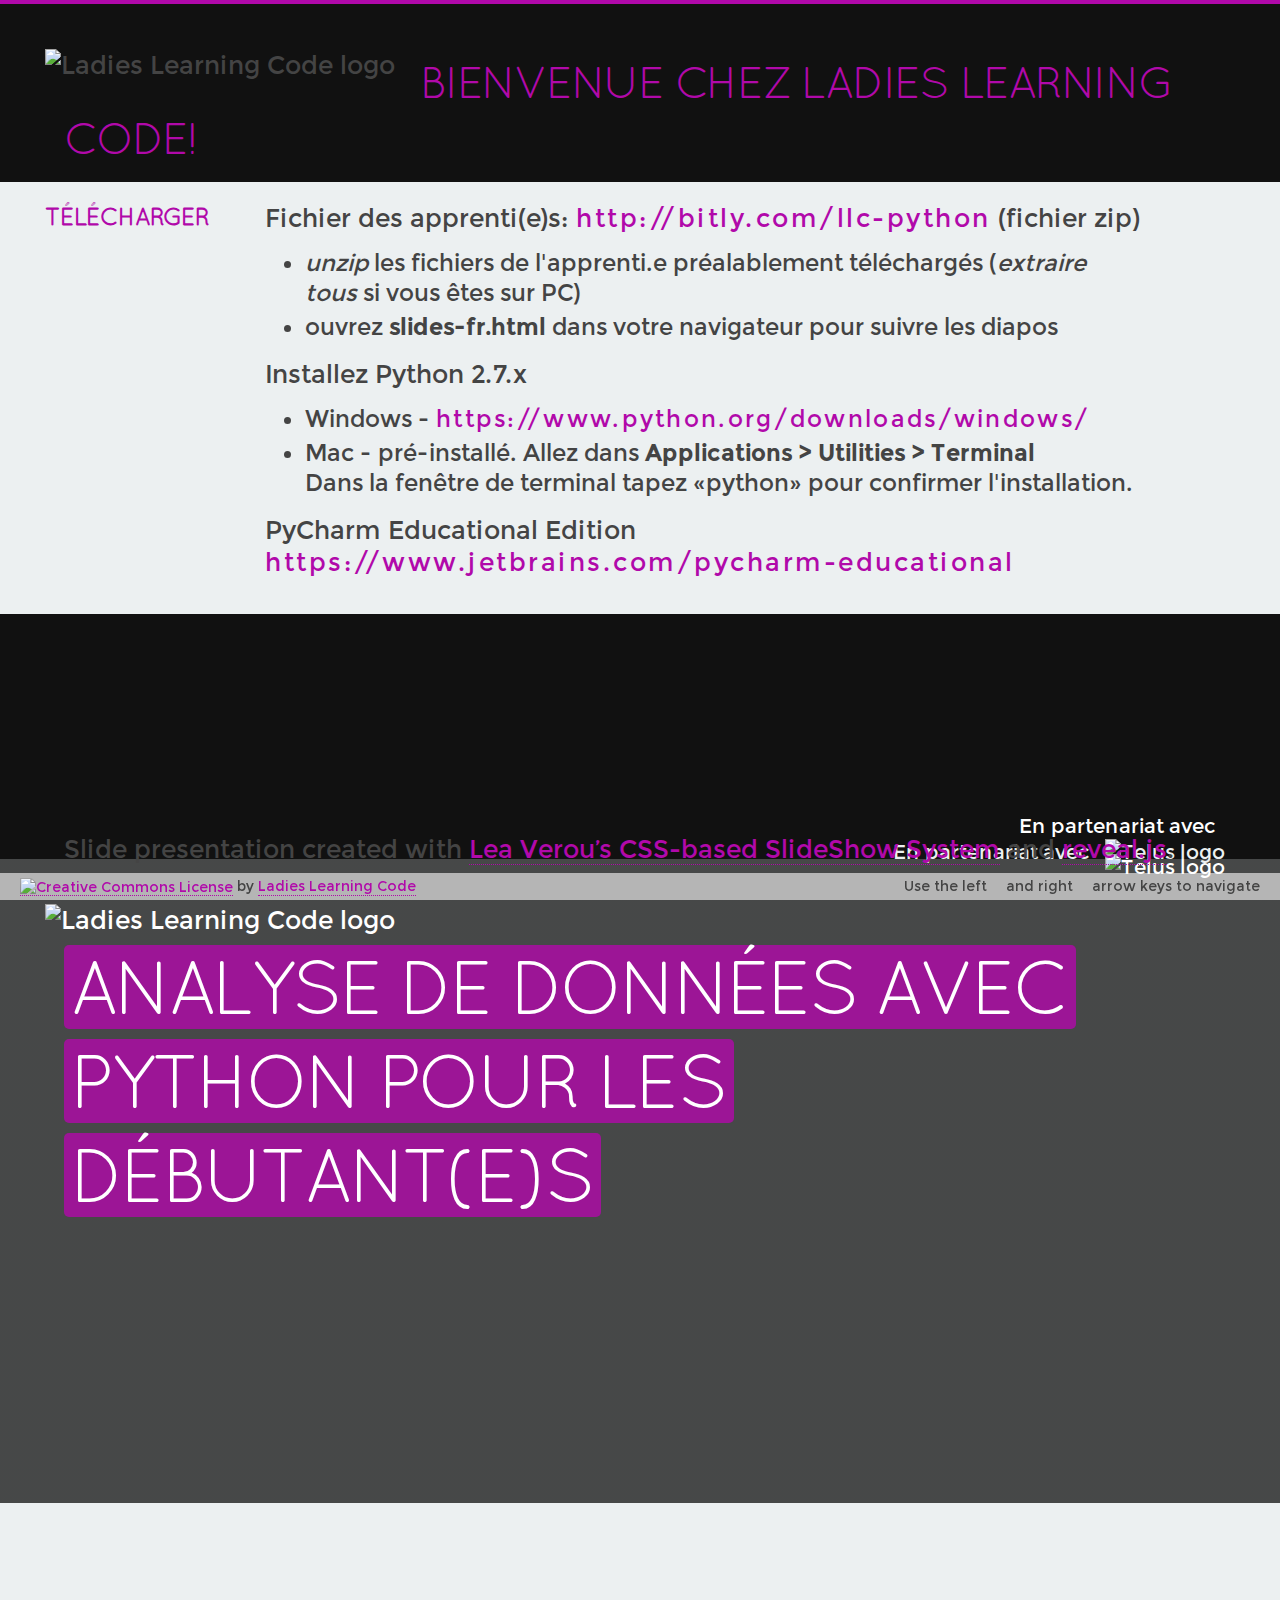
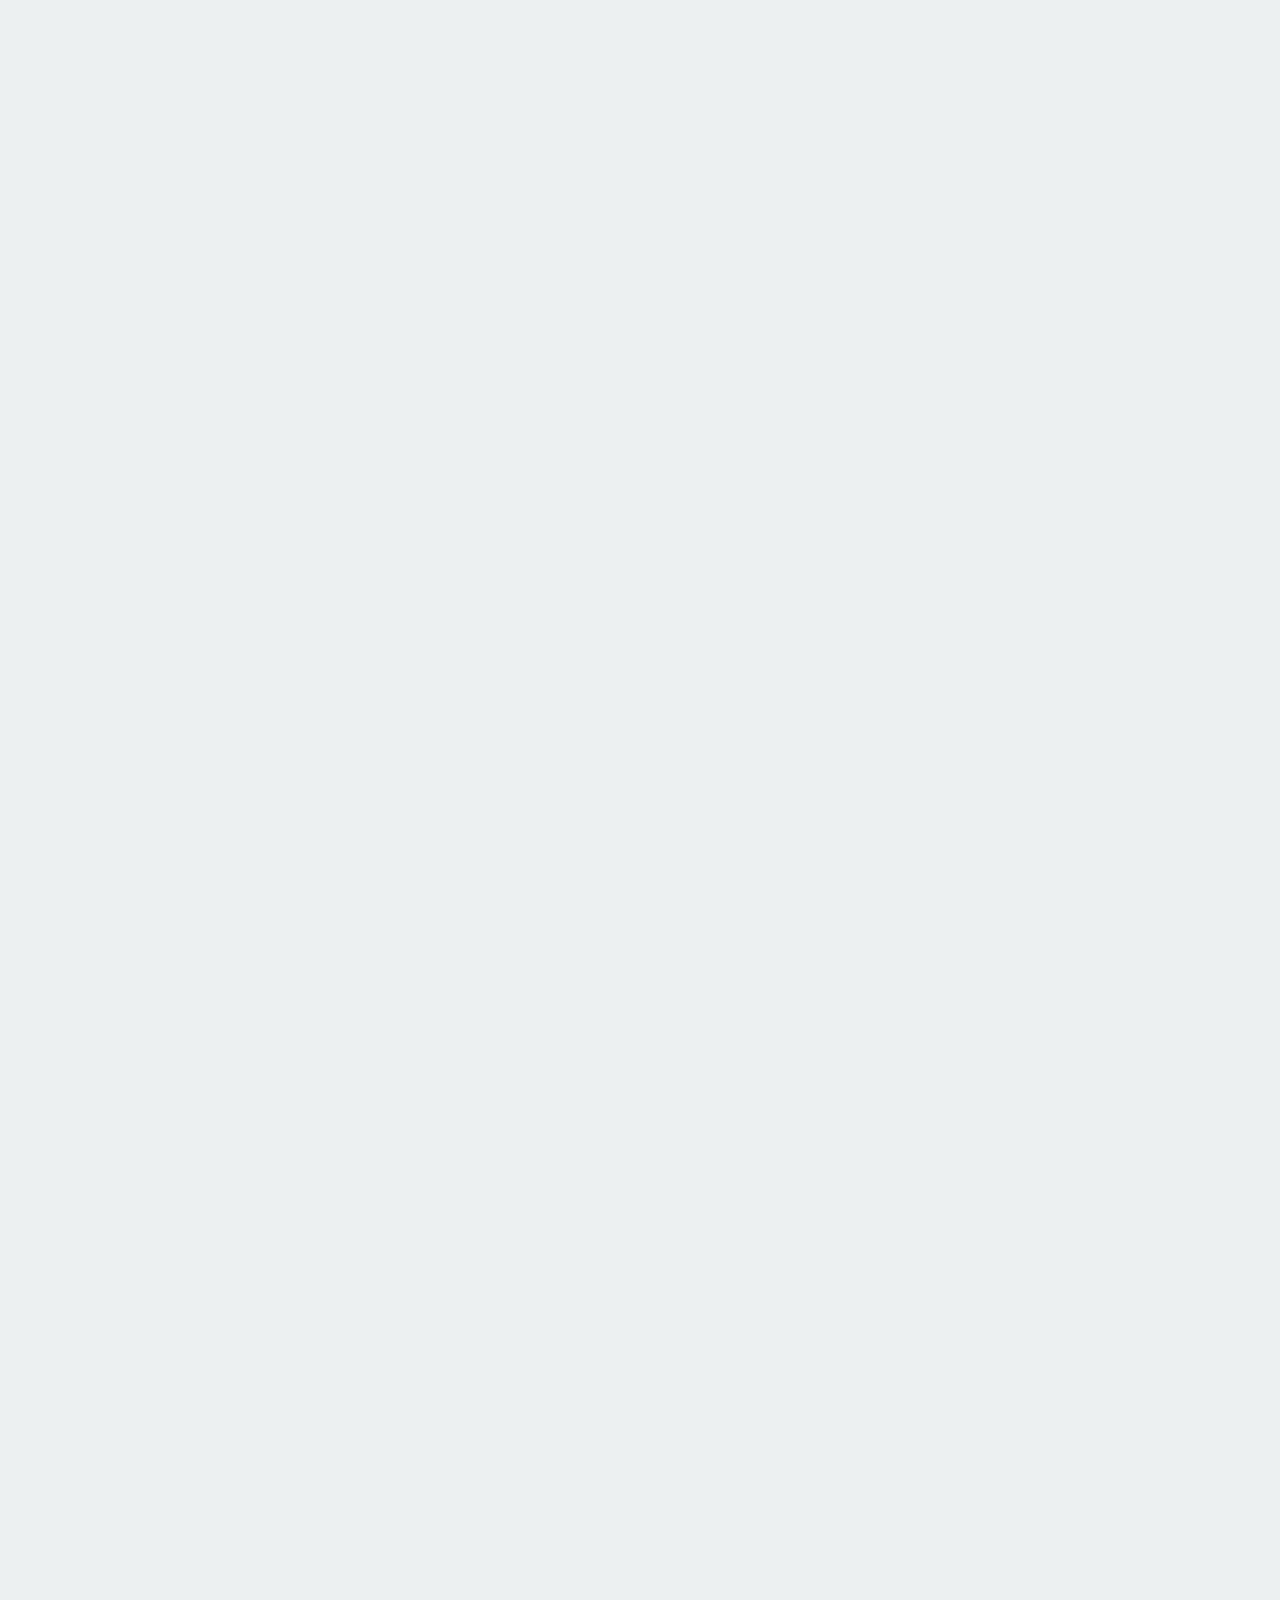
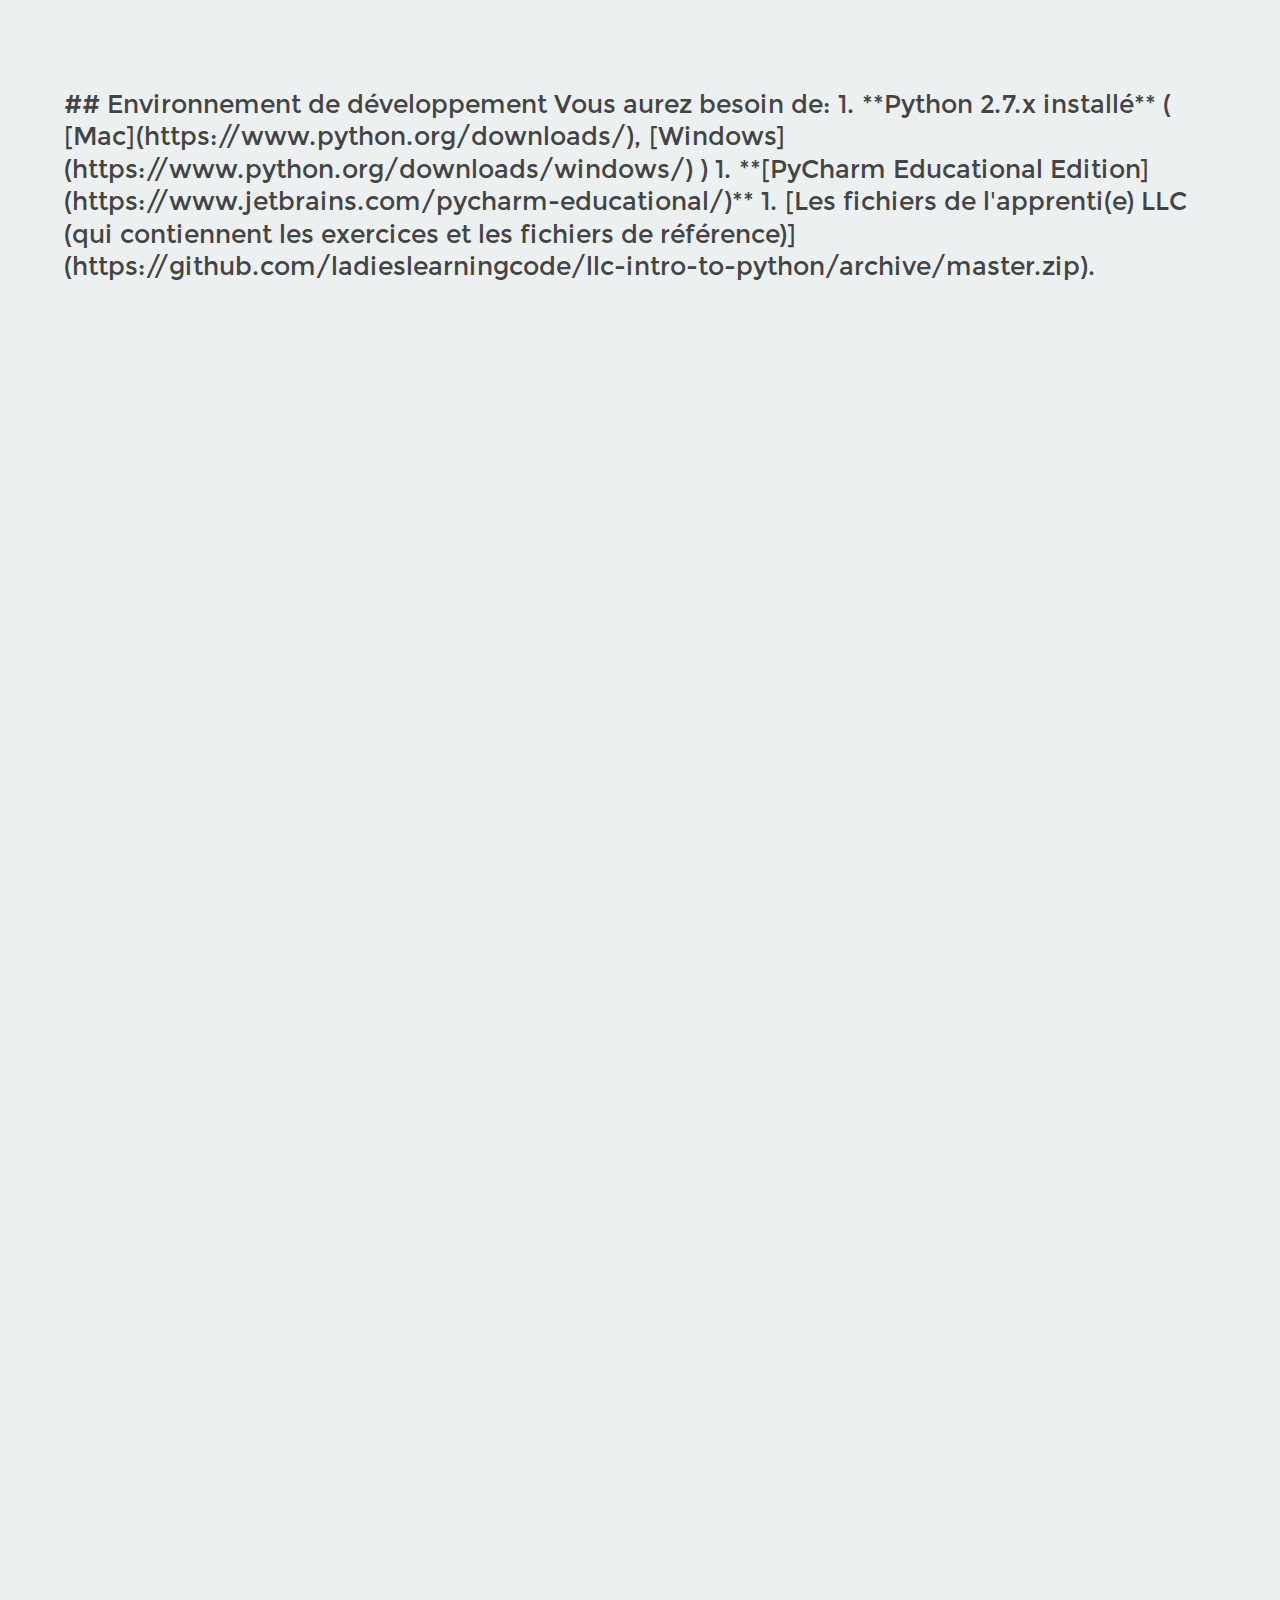
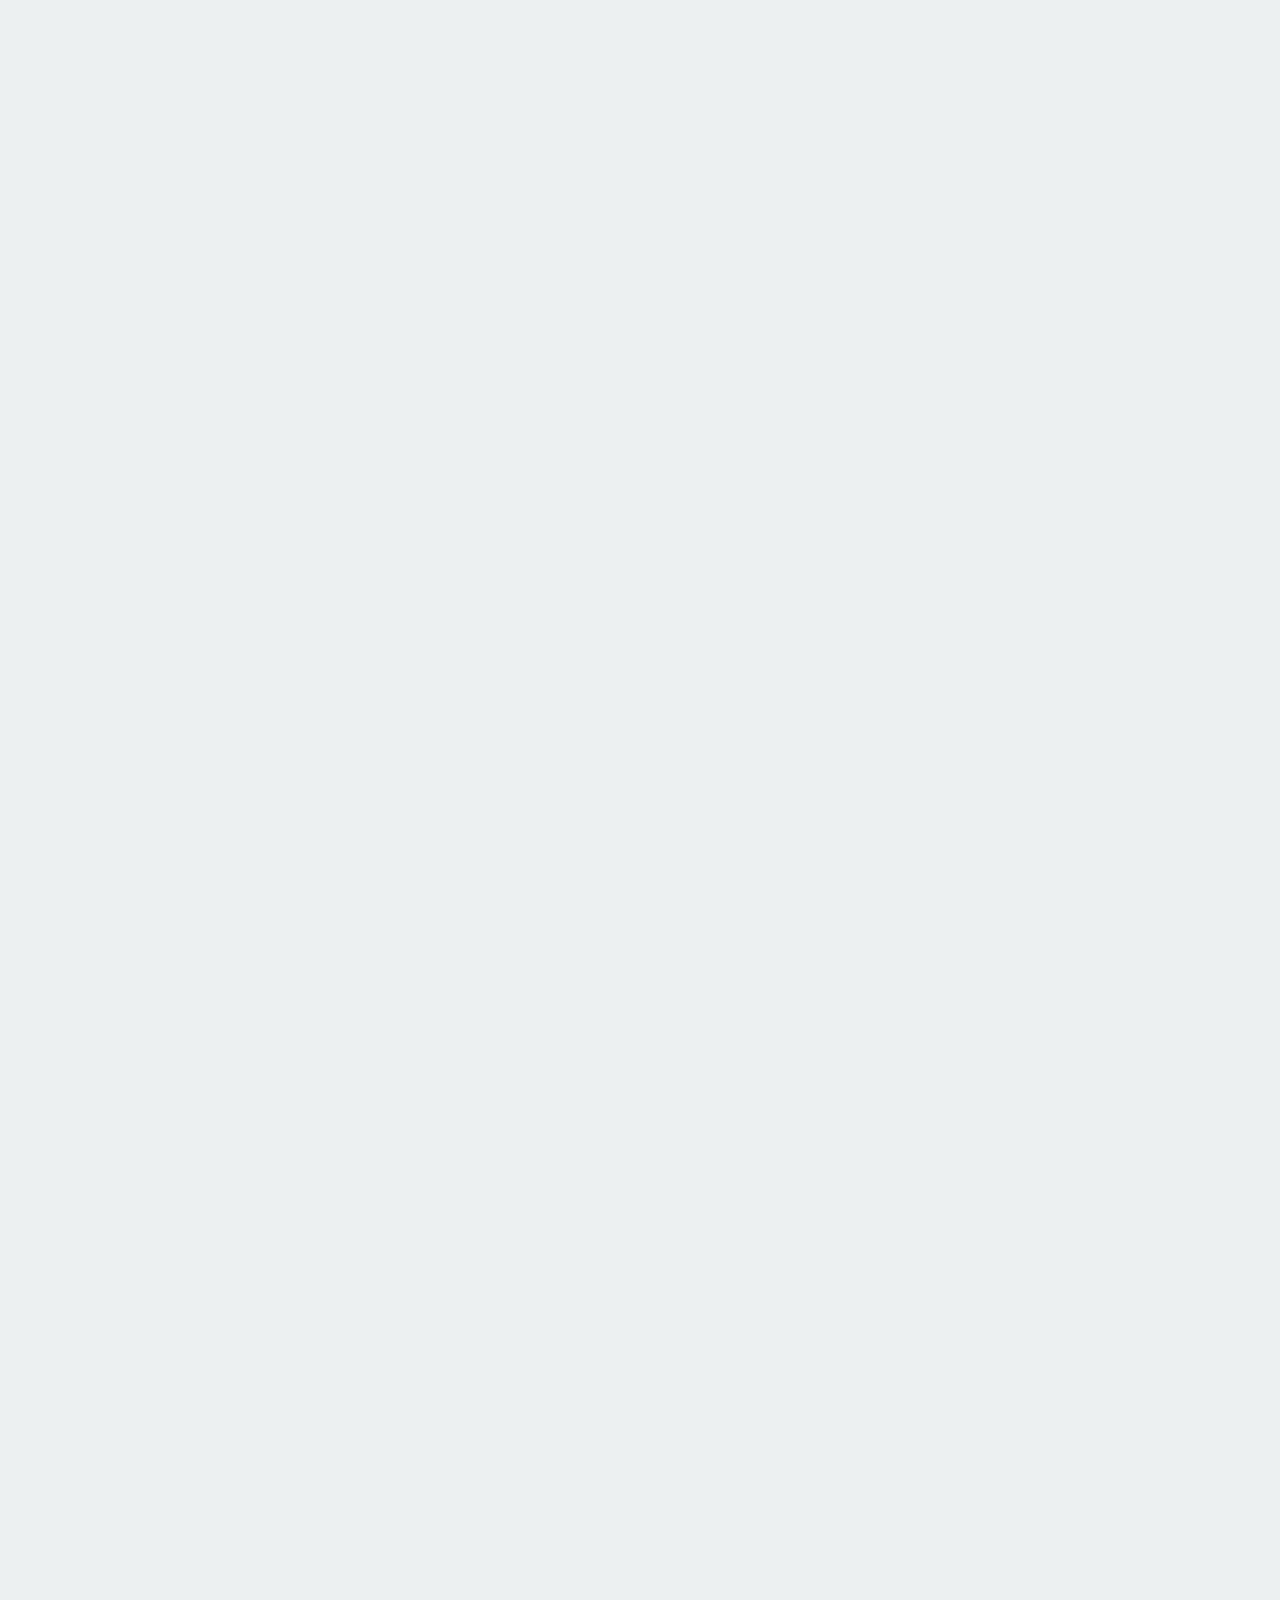
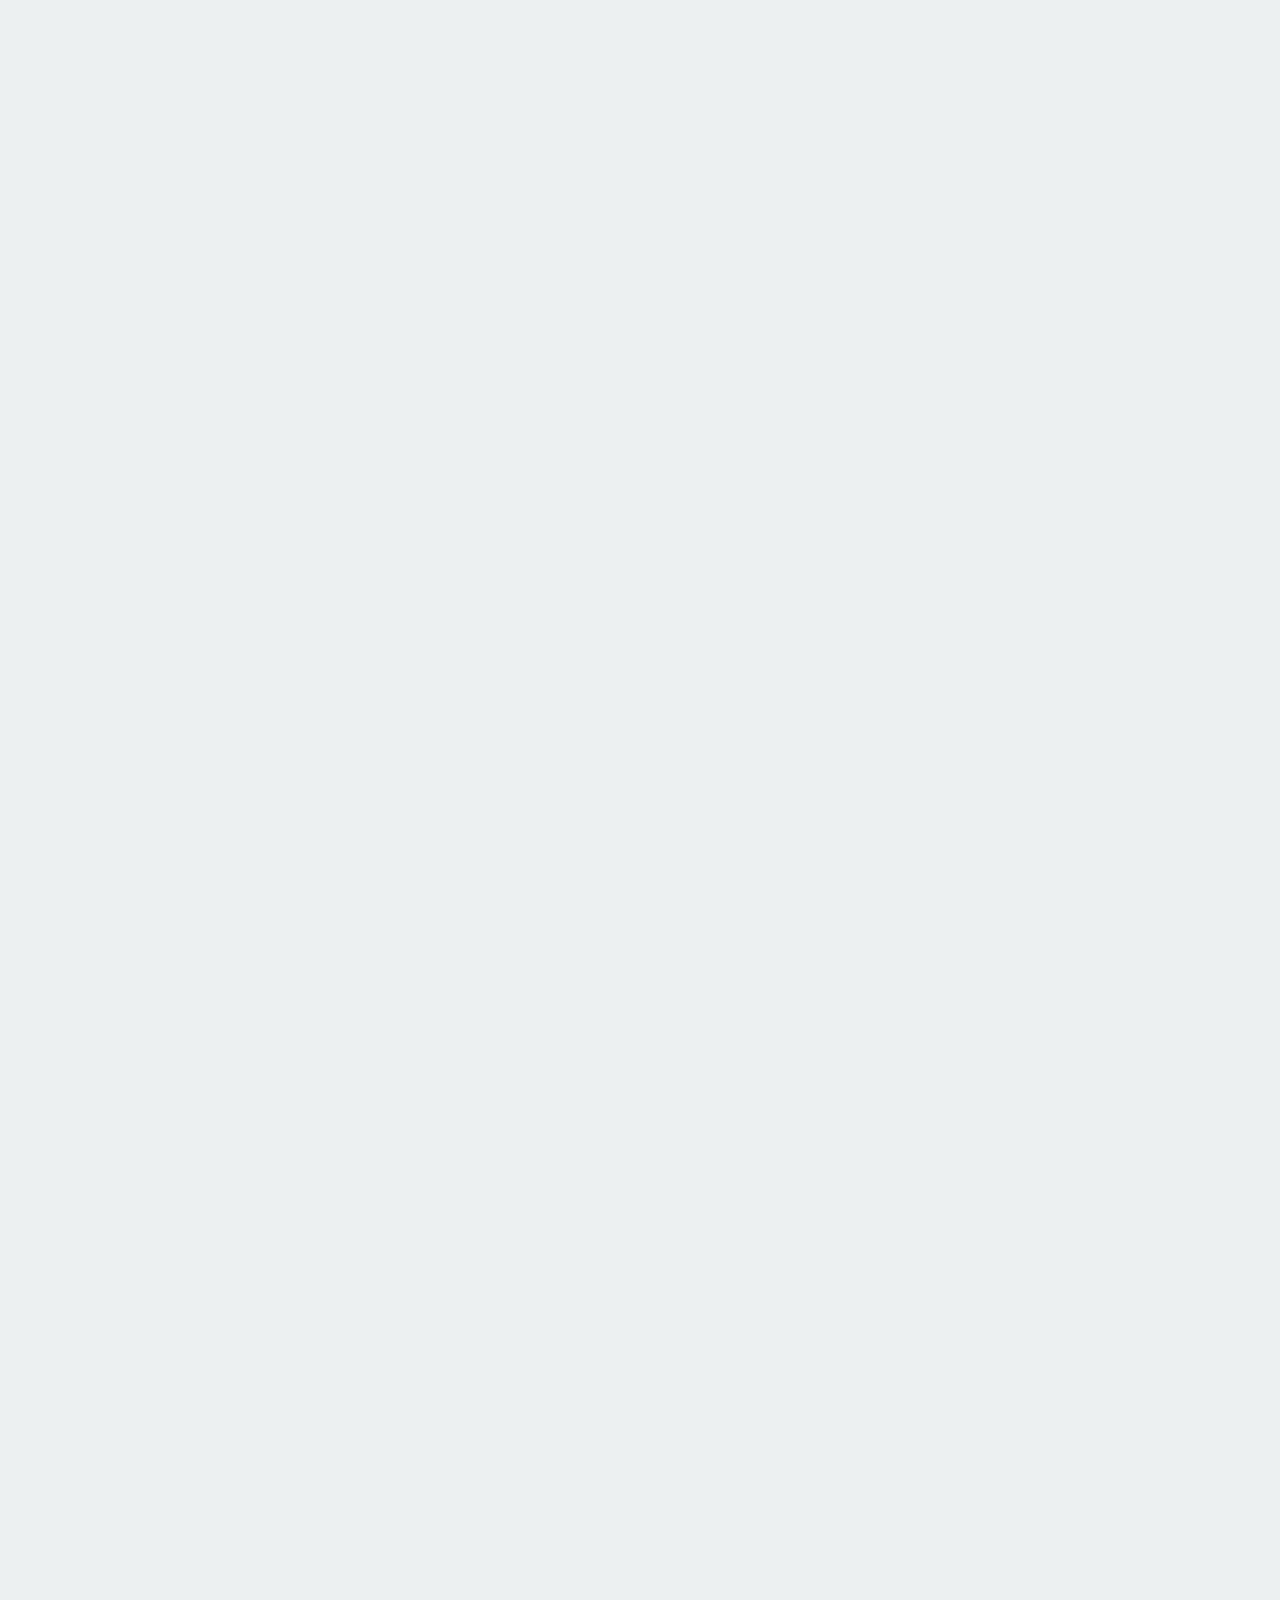
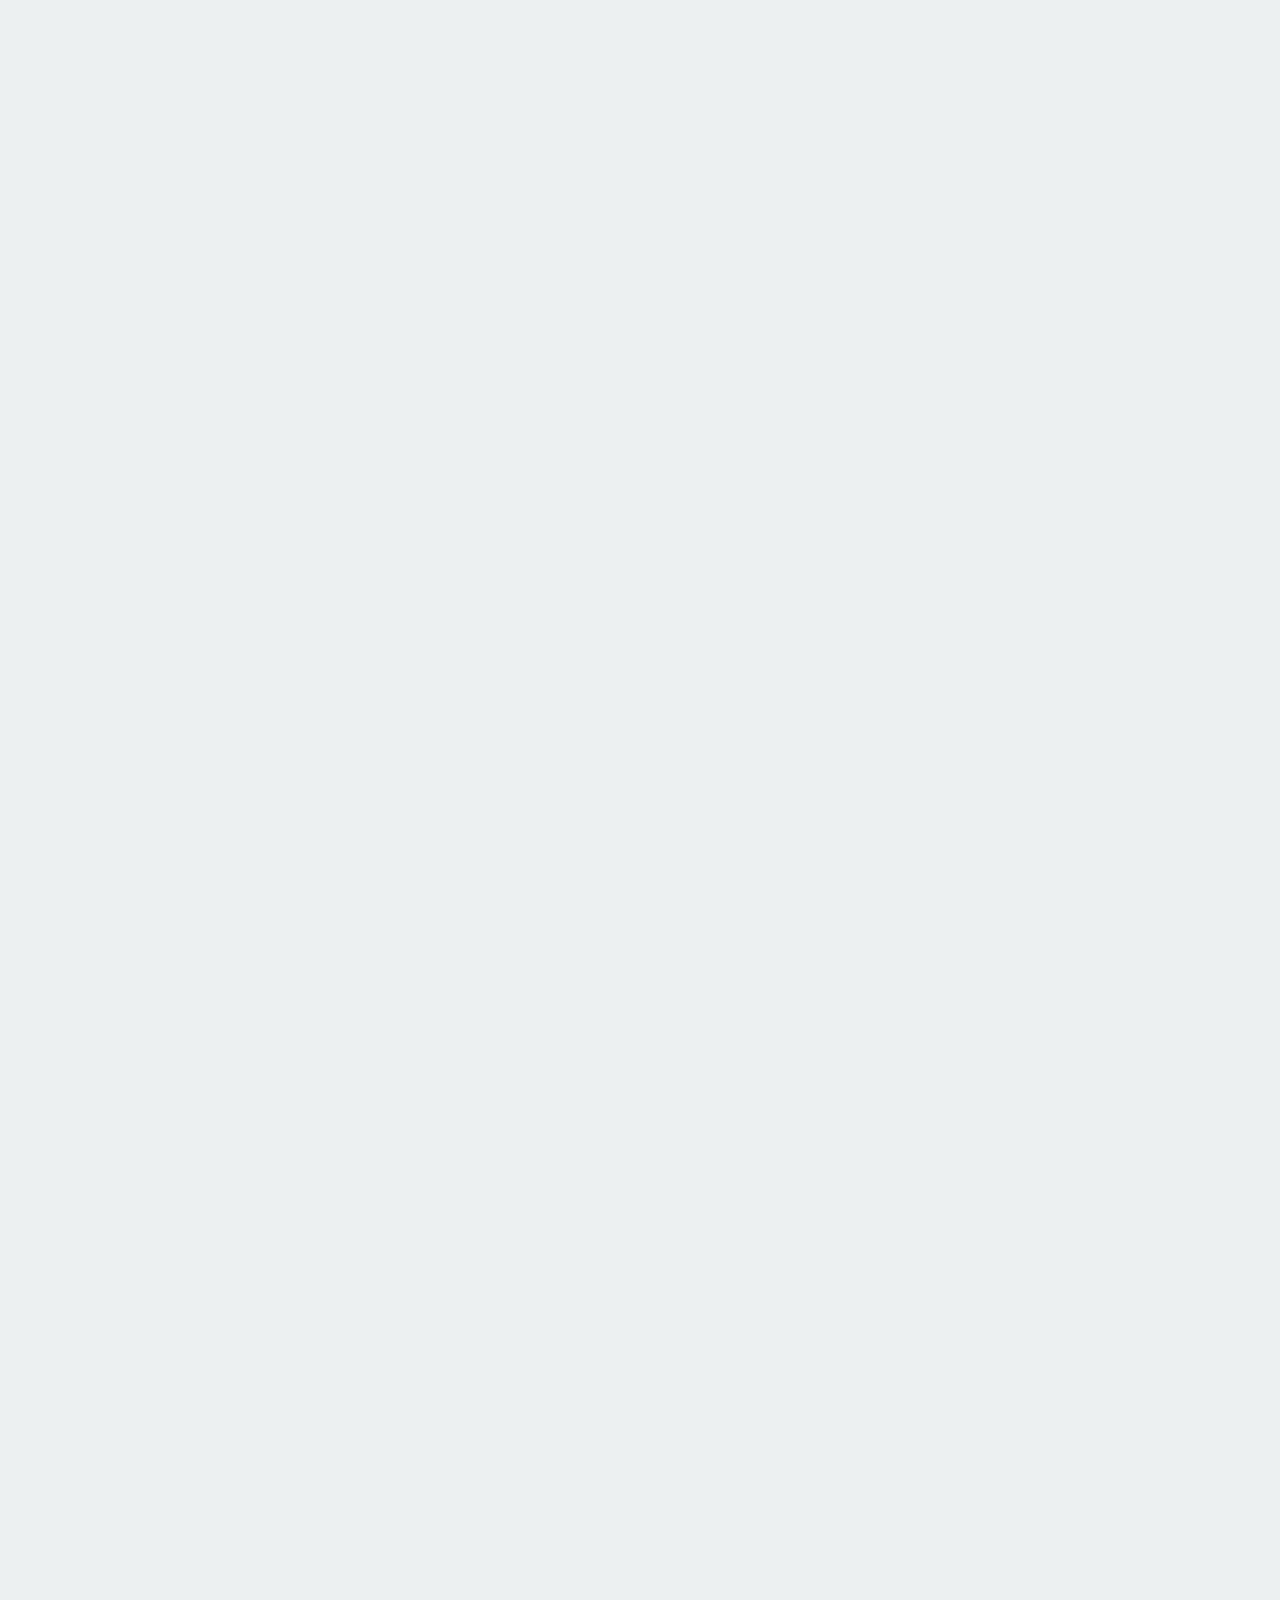
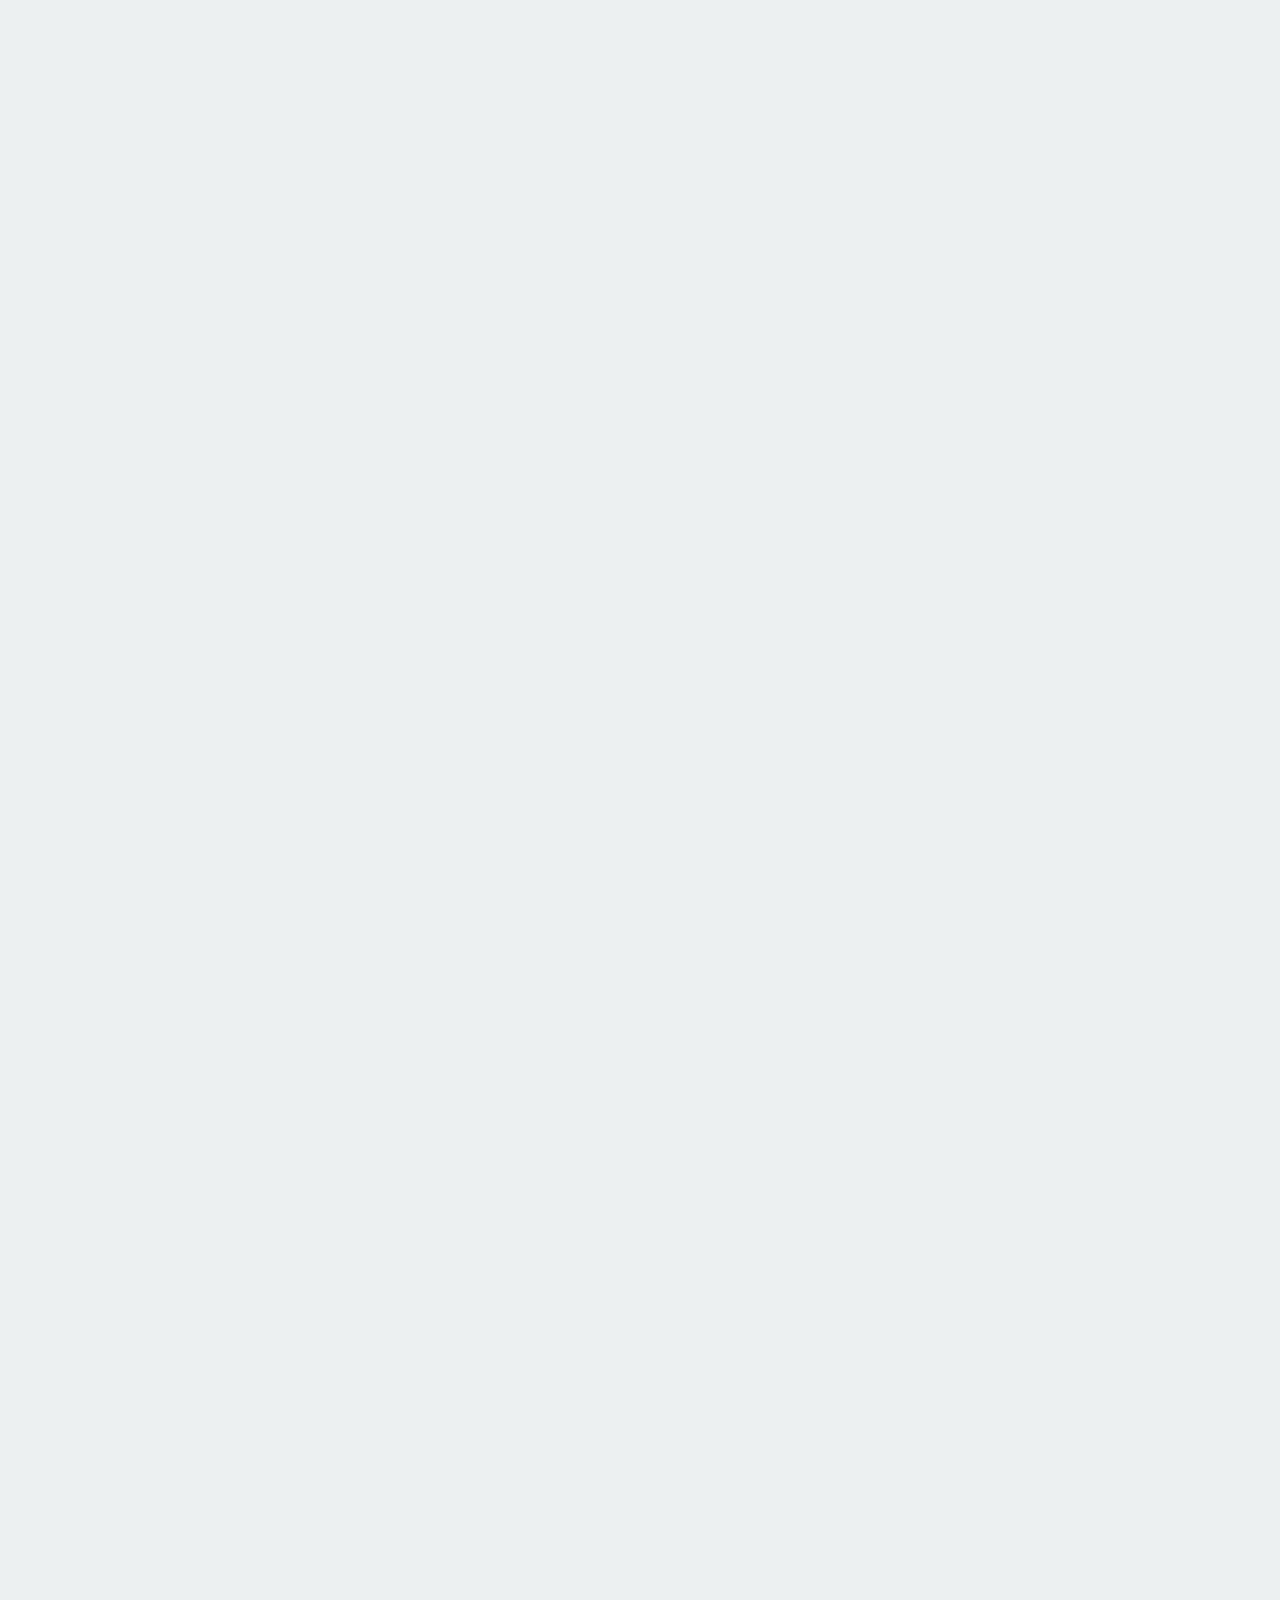
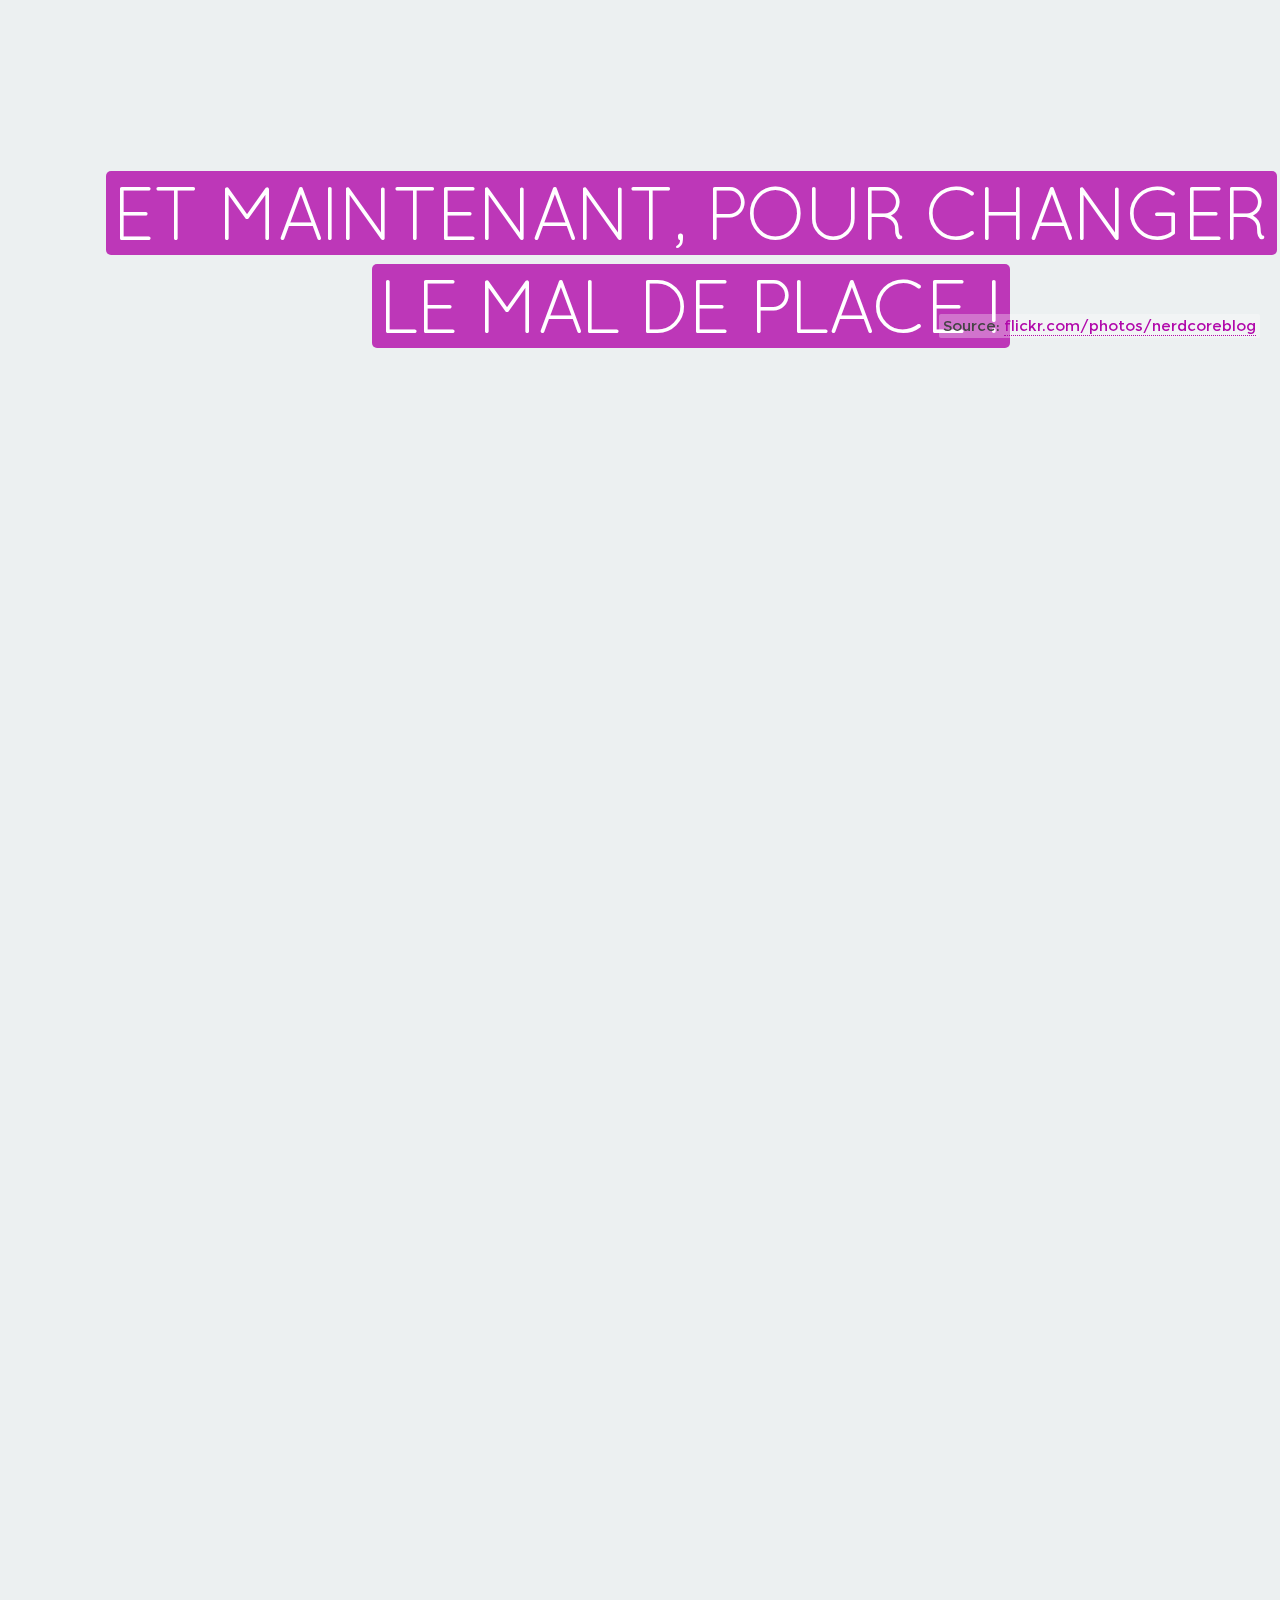
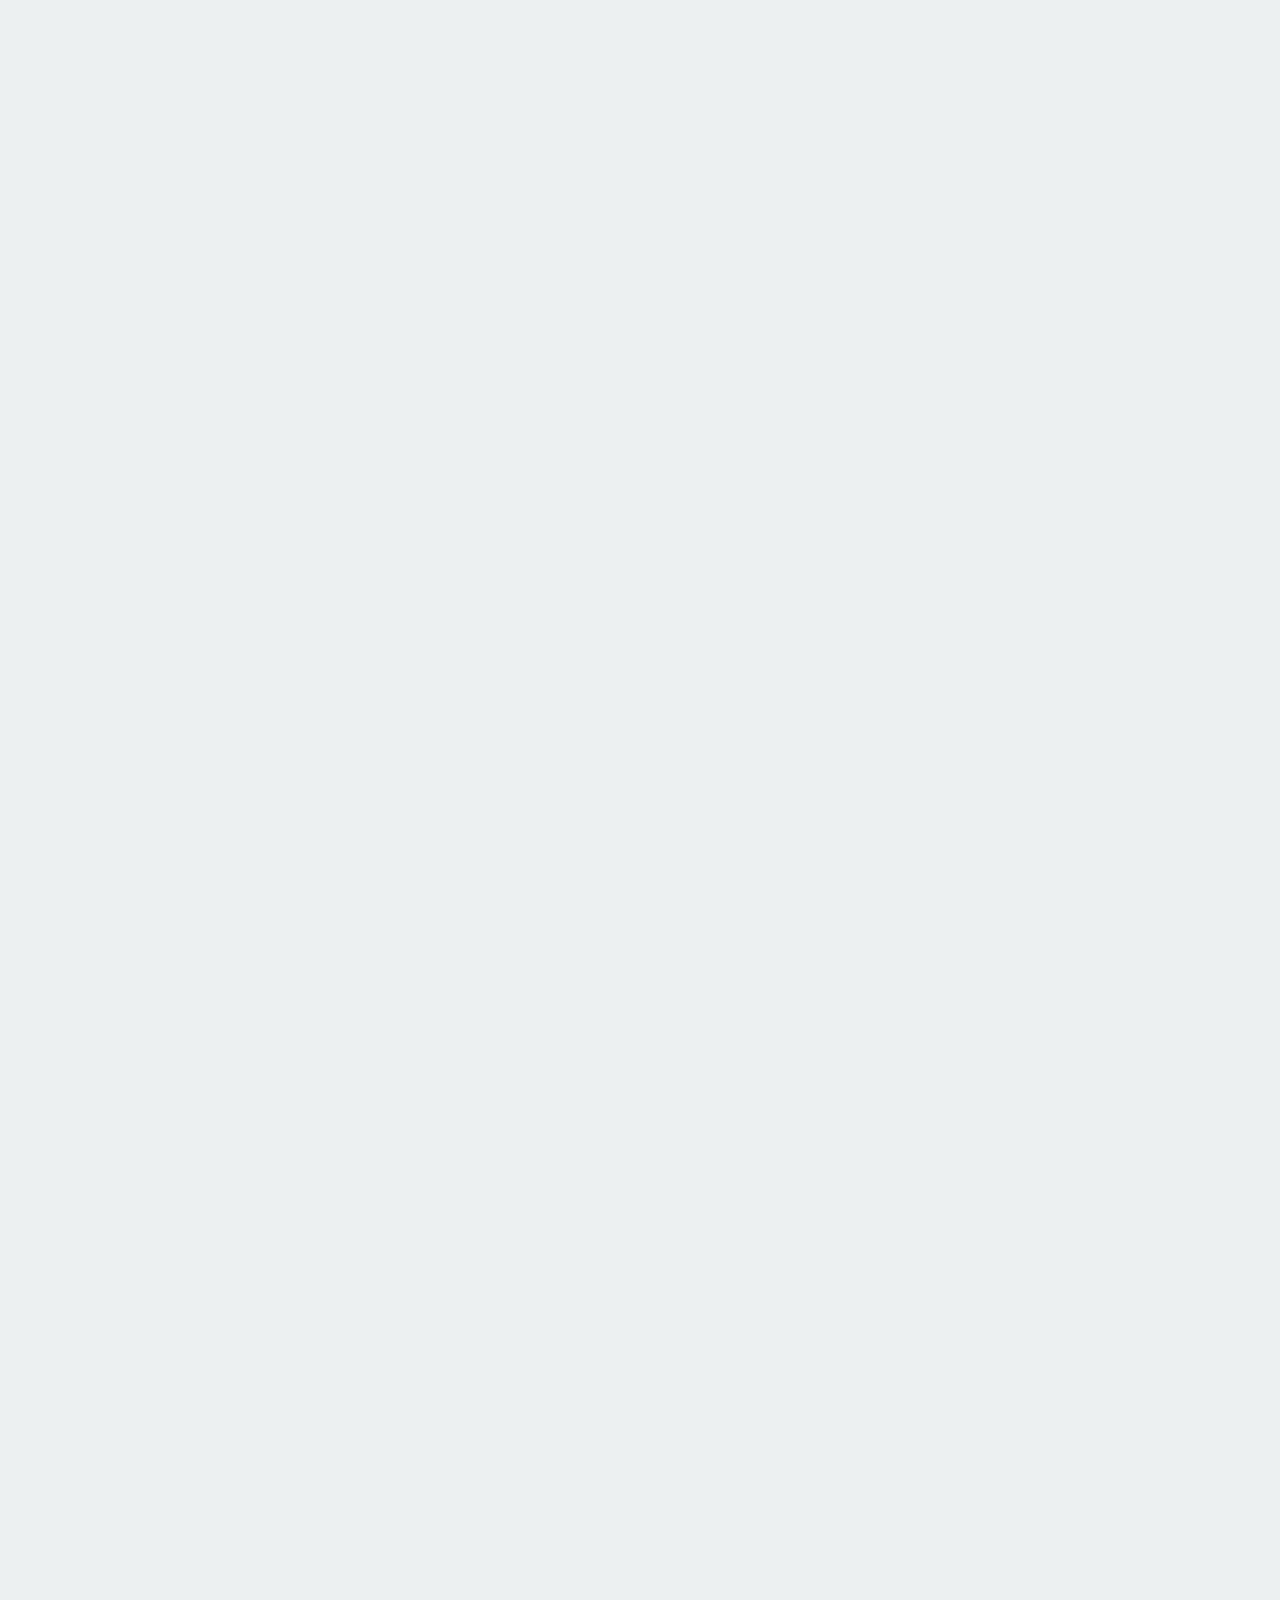
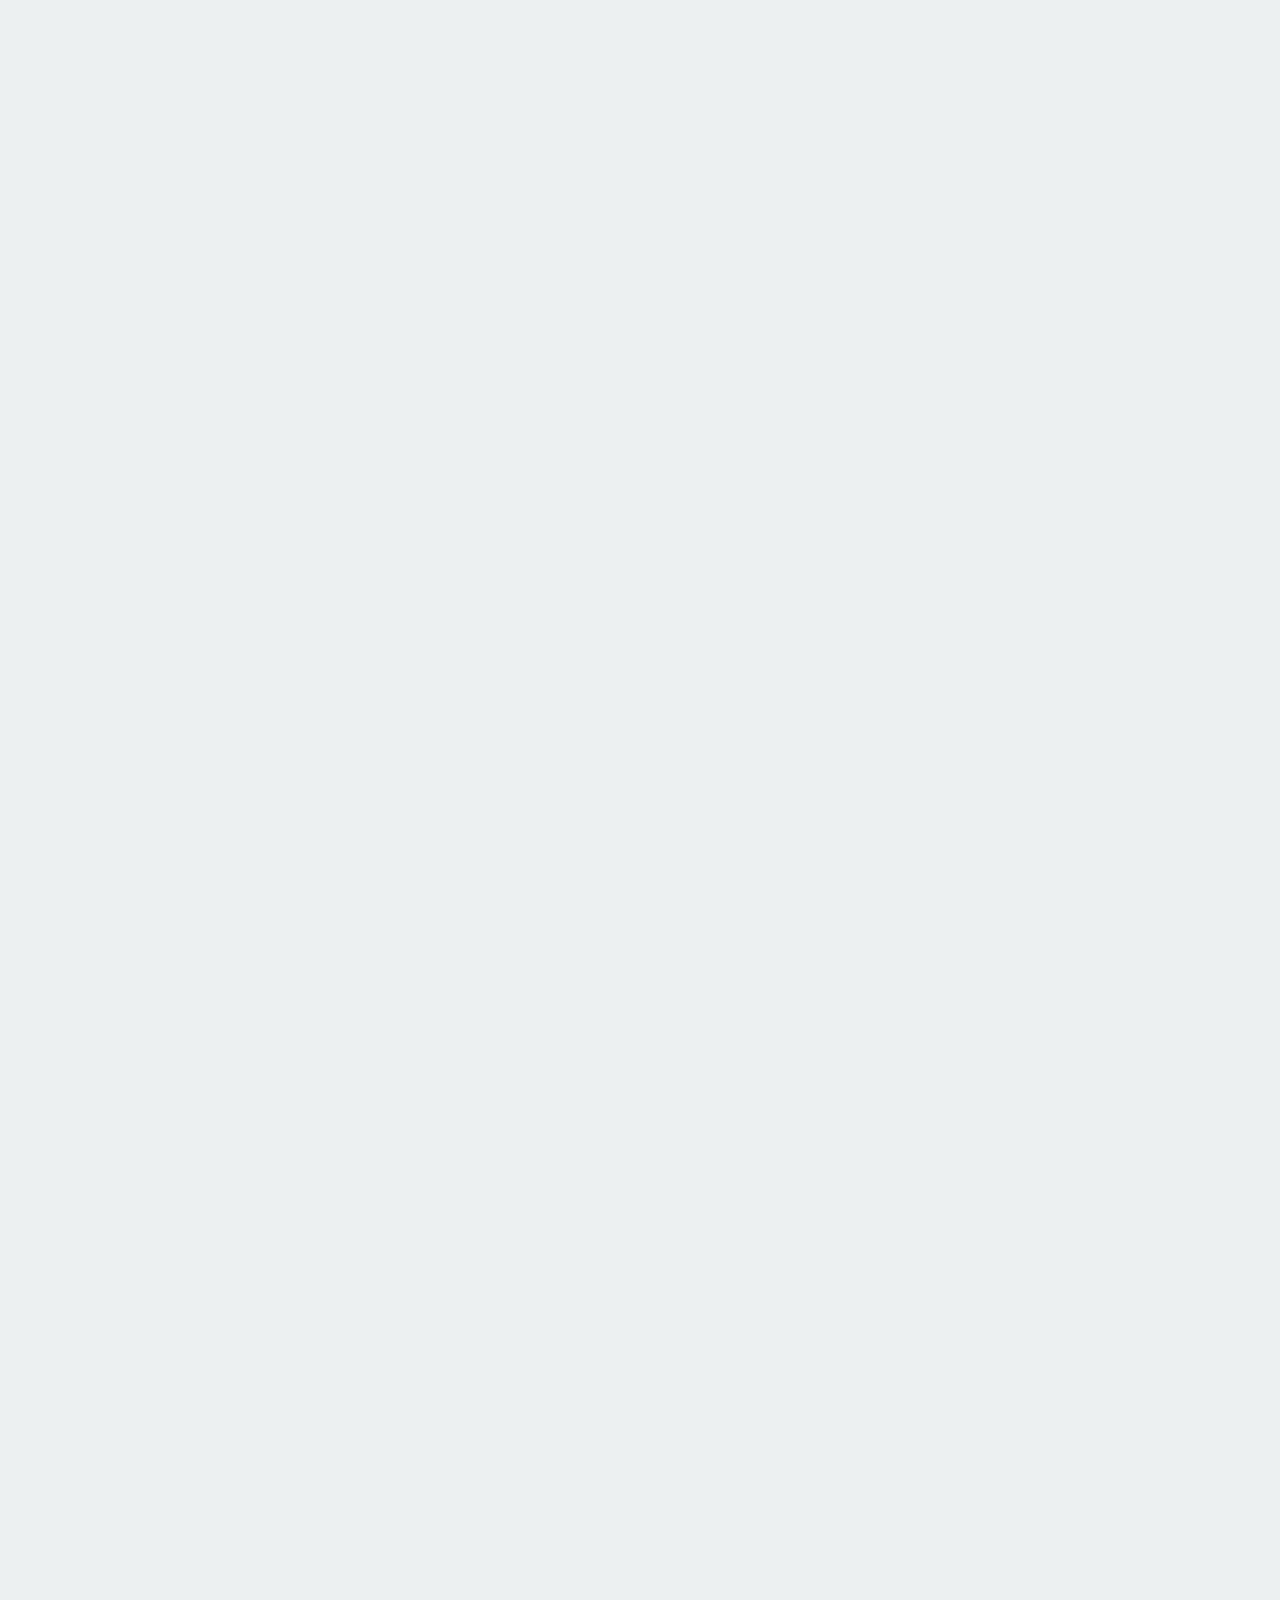
==== commit d8e37be9: "Merge remote-tracking branch 'origin/master' into gh-pages" ====
--- a/slides-fr.html
+++ b/slides-fr.html
@@ -9,8 +9,9 @@
   <link rel="stylesheet" href="framework/css/slideshow.css" data-noprefix>
 
   <!-- Theme-specific styles -->
-  <link href='http://fonts.googleapis.com/css?family=Montserrat:400,700%7CQuicksand%7CPacifico%7COpen+Sans:400italic,400,300' rel='stylesheet' type='text/css' data-noprefix>
-  <link rel="stylesheet" href="http://maxcdn.bootstrapcdn.com/font-awesome/4.3.0/css/font-awesome.min.css">
+  <!-- <link href='http://fonts.googleapis.com/css?family=Montserrat:400,700%7CQuicksand%7CPacifico%7COpen+Sans:400italic,400,300' rel='stylesheet' type='text/css' data-noprefix> -->
+  <link rel="stylesheet" href="framework/css/font-awesome.min.css" data-noprefix>
+  <link rel="stylesheet" href="framework/css/fonts.css" data-noprefix>
   <link rel="stylesheet" href="framework/css/highlightjs-themes/github.css" data-noprefix>
   <link rel="stylesheet" href="framework/css/theme-llc.css" data-noprefix>
   <link rel="shortcut icon" href="framework/img/favicon.ico">
@@ -26,7 +27,7 @@
 </head>
 
 <!-- Timer/progress bar: Define the presentation duration using "data-duration" in minutes. -->
-<body data-duration="360">
+<body class="fr" data-duration="360">
 
   <!-- Welcome slide -->
   <header class="slide">
@@ -34,6 +35,7 @@
     <h1>Bienvenue chez Ladies Learning Code!</h1>
       
     <div class="instructions">
+      <!-- Add wifi info here -->
       <!-- <h2>Get Connected</h2>
       <p>Network: <br>
       Password: </p> -->
@@ -88,14 +90,13 @@
       <script type="text/template">
         # Projet d'aujourd'hui
 
+        ![](framework/img/workshop/learn-to-code-day.jpg)
         Imaginez que vous devez organiser **la Journée nationale de l'apprentissage du code de 2015**. 
-
-        ![](framework/img/workshop/learn-to-code-day.jpg)
+        
         Vous souhaitez que ce soit un aussi gros succès que l'année précédente. 
         Non seulement vous aurez besoin de savoir combien de personnes seront présentes (pour battre ce record) mais vous souhaitez aussi recueillir d'intéressantes statistiques afin d'étayer votre communiqué de presse.
         
-          Aujourd'hui, vous apprendrez comment «réfléchir» comme un ordinateur tout en recueillant de précieuses &laquo;informations&raquo; au sujet des apprenti(e)s de l'événement de Ladies Learning Code en 2014. 
-    
+        Aujourd'hui, vous apprendrez comment «réfléchir» comme un ordinateur tout en recueillant de précieuses &laquo;informations&raquo; au sujet des apprenti(e)s de l'événement de Ladies Learning Code en 2014.
       </script>
     </section>
 
@@ -163,8 +164,7 @@
 
     <section class="slide centered" data-markdown>
       <script type="text/template">
-        <img src="framework/img/green-tree-python.png">
-        <!--![Kind of a big deal](http://www.quickmeme.com/img/21/216c493407af61fa8dcc6a57876e280819842d334ea5b7c8b95feba8bb565848.jpg)--> <!-- .element: style="width: 40%" -->
+        <img src="framework/img/green-tree-python.png" width="600">
       </script>
     </section>
 
@@ -187,11 +187,11 @@
 
     <section class="slide centered" data-markdown>
       <script type="text/template">
-        ## PyCharm IDE <br>(Integrated Development Environments) <br> éditeur de code.
+        ## PyCharm IDE (Integrated Development Environments) éditeur de code.
 
         On utilise un IDE pour écrire du code plus rapidement et faire moins d'erreurs.
         <br><br>
-        <span class="delayed">![That is awesome!](http://www.reactiongifs.us/wp-content/uploads/2013/05/awesome_i_hear_that_psych.gif) <!-- .element: style="width: 60%" --></span>
+        <span class="delayed">![That is awesome!](framework/img/workshop/awesome_i_hear_that_psych.gif) <!-- .element: style="width: 60%" --></span>
       </script>
     </section>
 
@@ -228,7 +228,7 @@
         
         ![Python Console in PyCharm](./framework/img/workshop/open-console2.png)
 
-        **Truc de pro!** Vous pouvez aussi fermer la console en sélectionnant l'icone en bas à droite de PyCharm.
+        **Truc de pro!** Vous pouvez aussi fermer la console en sélectionnant l'icone en bas à gauche de PyCharm.
       </script>
     </section>
 
@@ -512,7 +512,7 @@
         
         De bons commentaires clarifieront du code plus complexe, des trucs moins évidents.
 
-        Vous pouvez aussi utiliser les commentaires pour organiser votre code ou pour "cacher" des parties de code que vous ne souhaitez pas utiliser ni effacer. Ajoutez-en dans l'exercice !
+        Vous pouvez aussi utiliser les commentaires pour organiser votre code ou pour "cacher" des parties de code que vous ne souhaitez pas utiliser ni effacer. Ajoutez-en dans l'exercice!
       
         
         Jetez un oeil à la syntaxe ci-dessous:
@@ -847,7 +847,7 @@
         ```python
         >>> chapters = open('./exercises/llc-chapters.csv')
         >>> print(chapters.read())
-        # … Une grande quantité de données …
+        # ... Une grande quantité de données ...
         >>> chapters.close()
         # Lorsque vous en avez terminé avec le fichier, c'est une bonne idée de le fermer
         ```
@@ -937,7 +937,7 @@
         ```python
         line = chapters.next()
         # exécution de votre code dans la boucle
-        # …
+        # ...
         # traitement de la donnée suivante jusqu'à ce qu'il n'y ait plus de valeur
         ```
 
@@ -1301,7 +1301,7 @@
     <section class="slide centered" data-markdown>
       <script type="text/template">
       </br></br> </br>
-        ![Bonne chance et bon succès !](http://38.media.tumblr.com/ef58a0f8420d96d9e12c73bff83de50a/tumblr_mh0d0koXHX1s410g9o1_500.gif) <!-- .element: style="width: 50%" -->
+        ![Bonne chance et bon succès !](framework/img/workshop/good-luck.gif) <!-- .element: style="width: 60%" -->
       </script>
     </section>
 
--- a/framework/css/fonts.css
+++ b/framework/css/fonts.css
@@ -0,0 +1,24 @@
+@font-face {
+  font-family: 'Montserrat';
+  font-style: normal;
+  font-weight: 400;
+  src: local('Montserrat-Regular'), url(../fonts/montserrat-regular.woff2) format('woff2');
+}
+@font-face {
+  font-family: 'Montserrat';
+  font-style: normal;
+  font-weight: 700;
+  src: local('Montserrat-Bold'), url(../fonts/montserrat-bold.woff2) format('woff2');
+}
+@font-face {
+  font-family: 'Pacifico';
+  font-style: normal;
+  font-weight: 400;
+  src: local('Pacifico Regular'), local('Pacifico-Regular'), url(../fonts/pacifico.woff2) format('woff2');
+}
+@font-face {
+  font-family: 'Quicksand';
+  font-style: normal;
+  font-weight: 400;
+  src: local('Quicksand Regular'), local('Quicksand-Regular'), url(../fonts/quicksand.woff2) format('woff2');
+}
--- a/framework/css/theme-llc.css
+++ b/framework/css/theme-llc.css
@@ -1 +1 @@
-*,*:before,*:after{box-sizing:border-box}.group:after{content:"";display:table;clear:both}html{font-size:62.5%}body{padding:0;margin:0;font-size:25px;line-height:1.3;font-family:"Montserrat",sans-serif;color:#444;border-top:4px solid #b109aa;-webkit-font-smoothing:antialiased;background:#ecf0f1}@-moz-document url-prefix(){body{font-weight:300}}h1,h2,h3,h4,h5,h6{font-family:"Quicksand",sans-serif;line-height:1.25;text-transform:uppercase;letter-spacing:-0.05em}h1{font-weight:400;font-size:75px}h1,h2{margin:0;color:#b109aa}h2{font-size:40px}h2 code{font-size:inherit;font-weight:normal;background:none;text-transform:lowercase}h2+table{margin-top:15px}h3{margin-bottom:5px;font-size:28px}h3+p{margin-top:0}h4{margin-bottom:6px;letter-spacing:0}h4+pre{margin-top:6px}h5{margin-bottom:10px}h6{text-transform:none;margin:5px 0}a{color:#b109aa;border-bottom:1px dotted #b109aa;text-decoration:none;outline:none}a:hover{color:#444}hr{border:none}p,ol,ul{margin:15px 0}ol>li,ul>li{font-size:23px;margin:4px 0;width:90%}.list-font-default ol>li,.list-font-default ul>li{font-size:25px}.list-font-smaller ol>li,.list-font-smaller ul>li{font-size:21px}ol ul,ol ol,ul ul,ul ol{margin:5px 0}ol ul li,ol ol li,ul ul li,ul ol li{font-size:21px}pre{margin:8px 0}pre code{overflow-y:auto}code{font-family:Monaco, Andale Mono, monospace;color:#444;font-size:20px;background:white;border-radius:4px;padding:3px 6px}strong{font-weight:700}table{border-spacing:0;border-collapse:collapse}table pre{margin:0}table code{background:transparent}table .hljs{border:none;background:transparent}td{border:1px solid #b109aa;padding:10px 50px 10px 10px}th{text-align:left;padding-left:10px}.footnote{line-height:1.25;font-size:1.75rem}.centered{text-align:center}.highlight,a.highlight{color:red}.highlight a,a.highlight a{color:red}[class^="col-"],[class*="col-"]{float:left;margin-right:2%}[class^="col-"]:last-child,[class*="col-"]:last-child{margin-right:0}.col-2{width:48%}.col-3{width:32%}.col-narrow{width:38%}.col-wide{width:60%}.slide{padding:45px 64px;height:96%}.slide:after{content:" ";display:block;height:200px}.slide img{max-width:100%}.slide:target{overflow:auto}.slide.js-fiddle>iframe:only-of-type{position:static;width:525px;height:350px}.slide.centered{text-align:center}.slide.centered img{width:60%}.side-by-side img{width:49%;display:inline-block;vertical-align:top}.slide.title{transform-style:preserve-3d;padding-left:8%;padding-right:8%}.slide.title h1,.slide.title h2{position:relative;text-align:center;top:40%;transform:translateY(-40%)}.slide.title h2{color:#444}#timer{height:4px;line-height:4px;background:#000}#timer:before{content:""}h2+.edit{margin-top:30px}textarea.snippet{width:100%;border:1px solid #222;padding:15px 20px;margin-bottom:15px;font-family:Monaco, Andale Mono, monospace}.edit{float:right;border:1px solid #ccc;font-size:14px;padding:2px 7px;position:relative;bottom:-10px;right:8px;margin-bottom:-25px}table th{font-weight:400}table img{width:100%}.example,blockquote{border:1px solid #bdc3c7;padding:0 15px}.example p,blockquote p{margin:10px 0}.example:last-child,blockquote:last-child{margin-bottom:50px}blockquote{margin:0;font-size:21px;background:#fff}.delayed.displayed,.delayed-children>.displayed{opacity:1}.heading-bg span{background:rgba(177,9,170,0.8);border-radius:5px;padding:0 10px 0 6px;box-decoration-break:clone;-webkit-box-decoration-break:clone;-o-box-decoration-break:clone}.heading-bg span.light{background:rgba(255,255,255,0.6)}.heading-bg span.dark,.heading-bg span.light{color:#222}.logo{height:65px;margin-left:-19px}header{background:#111}header h1{font-size:55px;padding-bottom:15px;margin-top:-10px}header h3{margin:15px 0}header a{letter-spacing:0.1em;border-bottom:none}header.slide{padding:inherit 64px}header .logo{float:left;margin-right:25px;height:50px}header .instructions{background:#ecf0f1;margin:0 -64px;padding:20px 45px}header h2{font-size:24px;float:left}header p,header ol,header ul{margin:0 0 15px 220px}header .sponsor{color:#ecf0f1}header .sponsor img{margin-left:10px;width:120px}.intro{background:linear-gradient(rgba(0,0,0,0.7), rgba(0,0,0,0.7)),url(../img/banner-home2.jpg) no-repeat;background-size:cover;color:#fff}.intro h1.heading-bg{font-size:75px;margin:5px 0 35px;color:#fff}.intro h1.heading-bg .dark{font-size:55px}.intro .connected{font-size:30px}.intro .connected span{display:inline-block;padding:6px 10px}.intro .connected strong{letter-spacing:0.25rem}.intro .info ul{margin:0;padding:0;list-style-type:none;font-size:2.2rem}.intro .info .fa{padding-right:10px}.intro .info a{color:#fff}.intro .instructor-img{border-radius:50%;width:100px;float:left;margin-right:20px}.intro h2{margin-bottom:20px;color:#fff}.intro h2 span{color:#b109aa;font-family:"Pacifico",cursive;margin-right:4px;font-size:3rem;text-transform:lowercase;font-weight:400}.sponsor{position:absolute;bottom:0;right:0;text-align:right;padding:0 64px 20px 0;font-size:20px}.sponsor img{width:300px;margin-right:-9px}.last ul{margin:0;padding:0;list-style-type:none;font-size:2.2rem}.last .fa{padding-right:10px}.last .heading-bg{margin-top:40px}.last .heading-bg span{background:rgba(177,9,170,0.8);color:#fff;border-radius:5px;padding:0 10px 0 6px;text-transform:uppercase}.last .instructor-img{border-radius:50%;width:100px;float:left;margin-right:20px}.last h3{margin-bottom:20px}.last h3 span{color:#b109aa;font-family:"Pacifico",cursive;margin-right:4px;font-size:3rem;text-transform:lowercase;font-weight:400}.last .attribution{position:absolute;bottom:20px}.hljs{font-family:Andale Mono, Monaco, monospace;padding:12px;border-radius:2px;border:1px solid #bdc3c7;word-wrap:break-word}.hljs-doctype,.hljs-comment{color:#990}.presenter-notes{bottom:0;width:100%;background:rgba(255,255,255,0.9);font-size:18px;margin:0;max-height:inherit}.presenter-notes p{margin-top:0}footer{position:fixed;bottom:0;width:100%;z-index:100;text-align:center;background:rgba(255,255,255,0.6);font-size:14px}footer i{color:#b109aa}footer p{margin:4px 0}footer .instructions{float:right;margin-right:20px}footer .license{float:left;margin-left:20px}footer .license img{vertical-align:middle}
+*,*:before,*:after{box-sizing:border-box}.group:after{content:"";display:table;clear:both}html{font-size:62.5%}body{padding:0;margin:0;font-size:25px;line-height:1.3;font-family:"Montserrat",sans-serif;color:#444;border-top:4px solid #b109aa;-webkit-font-smoothing:antialiased;background:#ecf0f1}@-moz-document url-prefix(){body{font-weight:300}}h1,h2,h3,h4,h5,h6{font-family:"Quicksand",sans-serif;line-height:1.25;text-transform:uppercase;letter-spacing:-0.05em}h1{font-weight:400;font-size:75px}h1,h2{margin:0;color:#b109aa}h2{font-size:40px}h2 code{font-size:inherit;font-weight:normal;background:none;text-transform:lowercase}h2+table{margin-top:15px}h3{margin-bottom:5px;font-size:28px}h3+p{margin-top:0}h4{margin-bottom:6px;letter-spacing:0}h4+pre{margin-top:6px}h5{margin-bottom:10px}h6{text-transform:none;margin:5px 0}a{color:#b109aa;border-bottom:1px dotted #b109aa;text-decoration:none;outline:none}a:hover{color:#444}hr{border:none}p,ol,ul{margin:15px 0}ol>li,ul>li{font-size:23px;margin:4px 0;width:90%}.list-font-default ol>li,.list-font-default ul>li{font-size:25px}.list-font-smaller ol>li,.list-font-smaller ul>li{font-size:21px}ol ul,ol ol,ul ul,ul ol{margin:5px 0}ol ul li,ol ol li,ul ul li,ul ol li{font-size:21px}pre{margin:8px 0}pre code{overflow-y:auto}code{font-family:Monaco, Andale Mono, monospace;color:#444;font-size:20px;background:white;border-radius:4px;padding:3px 6px}strong{font-weight:700}table{border-spacing:0;border-collapse:collapse}table pre{margin:0}table code{background:transparent}table .hljs{border:none;background:transparent}td{border:1px solid #b109aa;padding:10px 50px 10px 10px}th{text-align:left;padding-left:10px}.footnote{line-height:1.25;font-size:1.75rem}.centered{text-align:center}.highlight,a.highlight{color:red}.highlight a,a.highlight a{color:red}[class^="col-"],[class*="col-"]{float:left;margin-right:2%}[class^="col-"]:last-child,[class*="col-"]:last-child{margin-right:0}.col-2{width:48%}.col-3{width:32%}.col-narrow{width:38%}.col-wide{width:60%}.slide{padding:45px 64px;height:96%}.slide:after{content:" ";display:block;height:200px}.slide img{max-width:100%}.slide:target{overflow:auto}.slide.js-fiddle>iframe:only-of-type{position:static;width:525px;height:350px}.slide.centered{text-align:center}.slide.centered img{width:60%}.side-by-side img{width:49%;display:inline-block;vertical-align:top}.slide.title{transform-style:preserve-3d;padding-left:8%;padding-right:8%}.slide.title h1,.slide.title h2{position:relative;text-align:center;top:40%;transform:translateY(-40%)}.slide.title h2{color:#444}#timer{height:4px;line-height:4px;background:#000}#timer:before{content:""}h2+.edit{margin-top:30px}textarea.snippet{width:100%;border:1px solid #222;padding:15px 20px;margin-bottom:15px;font-family:Monaco, Andale Mono, monospace}.edit{float:right;border:1px solid #ccc;font-size:14px;padding:2px 7px;position:relative;bottom:-10px;right:8px;margin-bottom:-25px}table th{font-weight:400}table img{width:100%}.example,blockquote{border:1px solid #bdc3c7;padding:0 15px}.example p,blockquote p{margin:10px 0}.example:last-child,blockquote:last-child{margin-bottom:50px}blockquote{margin:0;font-size:21px;background:#fff}.delayed.displayed,.delayed-children>.displayed{opacity:1}.heading-bg span{background:rgba(177,9,170,0.8);border-radius:5px;padding:0 10px 0 6px;box-decoration-break:clone;-webkit-box-decoration-break:clone;-o-box-decoration-break:clone}.heading-bg span.light{background:rgba(255,255,255,0.6)}.heading-bg span.dark,.heading-bg span.light{color:#222}.logo{height:65px;margin-left:-19px}header{background:#111}header h1{padding-bottom:15px}.en header h1{font-size:55px;margin-top:-10px}.fr header h1{font-size:45px;margin-top:5px}header h3{margin:15px 0}header a{letter-spacing:0.1em;border-bottom:none}header.slide{padding:inherit 64px}header .logo{float:left;margin-right:25px;height:50px}header .instructions{background:#ecf0f1;margin:0 -64px;padding:20px 45px}header h2{font-size:24px;float:left}header p,header ol,header ul{margin:0 0 15px 220px}header .sponsor{color:#ecf0f1}header .sponsor img{margin-left:10px;width:120px}.intro{background:linear-gradient(rgba(0,0,0,0.7), rgba(0,0,0,0.7)),url(../img/banner-home2.jpg) no-repeat;background-size:cover;color:#fff}.intro h1.heading-bg{font-size:75px;margin:5px 0 35px;color:#fff}.intro h1.heading-bg .dark{font-size:55px}.intro .connected{font-size:30px}.intro .connected span{display:inline-block;padding:6px 10px}.intro .connected strong{letter-spacing:0.25rem}.intro .info ul{margin:0;padding:0;list-style-type:none;font-size:2.2rem}.intro .info .fa{padding-right:10px}.intro .info a{color:#fff}.intro .instructor-img{border-radius:50%;width:100px;float:left;margin-right:20px}.intro h2{margin-bottom:20px;color:#fff}.intro h2 span{color:#b109aa;font-family:"Pacifico",cursive;margin-right:4px;font-size:3rem;text-transform:lowercase;font-weight:400}.sponsor{position:absolute;bottom:0;right:0;text-align:right;padding:0 64px 20px 0;font-size:20px}.sponsor img{width:300px;margin-right:-9px}.last ul{margin:0;padding:0;list-style-type:none;font-size:2.2rem}.last .fa{padding-right:10px}.last .heading-bg{margin-top:40px}.last .heading-bg span{background:rgba(177,9,170,0.8);color:#fff;border-radius:5px;padding:0 10px 0 6px;text-transform:uppercase}.last .instructor-img{border-radius:50%;width:100px;float:left;margin-right:20px}.last h3{margin-bottom:20px}.last h3 span{color:#b109aa;font-family:"Pacifico",cursive;margin-right:4px;font-size:3rem;text-transform:lowercase;font-weight:400}.last .attribution{position:absolute;bottom:20px}.hljs{font-family:Andale Mono, Monaco, monospace;padding:12px;border-radius:2px;border:1px solid #bdc3c7;word-wrap:break-word}.hljs-doctype,.hljs-comment{color:#990}.presenter-notes{bottom:0;width:100%;background:rgba(255,255,255,0.9);font-size:18px;margin:0;max-height:inherit}.presenter-notes p{margin-top:0}footer{position:fixed;bottom:0;width:100%;z-index:100;text-align:center;background:rgba(255,255,255,0.6);font-size:14px}footer i{color:#b109aa}footer p{margin:4px 0}footer .instructions{float:right;margin-right:20px}footer .license{float:left;margin-left:20px}footer .license img{vertical-align:middle}
--- a/framework/css/workshop.css
+++ b/framework/css/workshop.css
@@ -1 +1 @@
-.intro h1{font-size:65px}.project h1,.project p:first-of-type{text-align:center}.project p:first-of-type{margin:35px 0}.project p:nth-of-type(3){padding-top:20px}.who-uses img{max-height:125px;margin:25px}.slide.project img{width:48%;float:left;margin-right:2%}.slide.full-monty{background:url(../img/workshop/monty-python.jpg) no-repeat;background-size:cover}.slide.full-monty h1{color:#fff;position:absolute;top:60%}.slide.full-monty aside{font-size:60%;position:absolute;display:inline-block;background:rgba(255,255,255,0.3);bottom:20px;right:20px;padding:2px 4px;border-radius:2px}.clear:after{content:'';display:block;height:0;clear:both;overflow:hidden;visibility:hidden}
+.intro h1{font-size:65px}.en .project h1,.en .project p:first-of-type{text-align:center}.en .project p:first-of-type{margin:35px 0}.who-uses img{max-height:125px;margin:25px}.slide.project img{width:48%;float:left;margin-right:2%}.slide.full-monty{background:url(../img/workshop/monty-python.jpg) no-repeat;background-size:cover}.slide.full-monty h1{color:#fff;position:absolute;top:60%}.slide.full-monty aside{font-size:60%;position:absolute;display:inline-block;background:rgba(255,255,255,0.3);bottom:20px;right:20px;padding:2px 4px;border-radius:2px}.clear:after{content:'';display:block;height:0;clear:both;overflow:hidden;visibility:hidden}
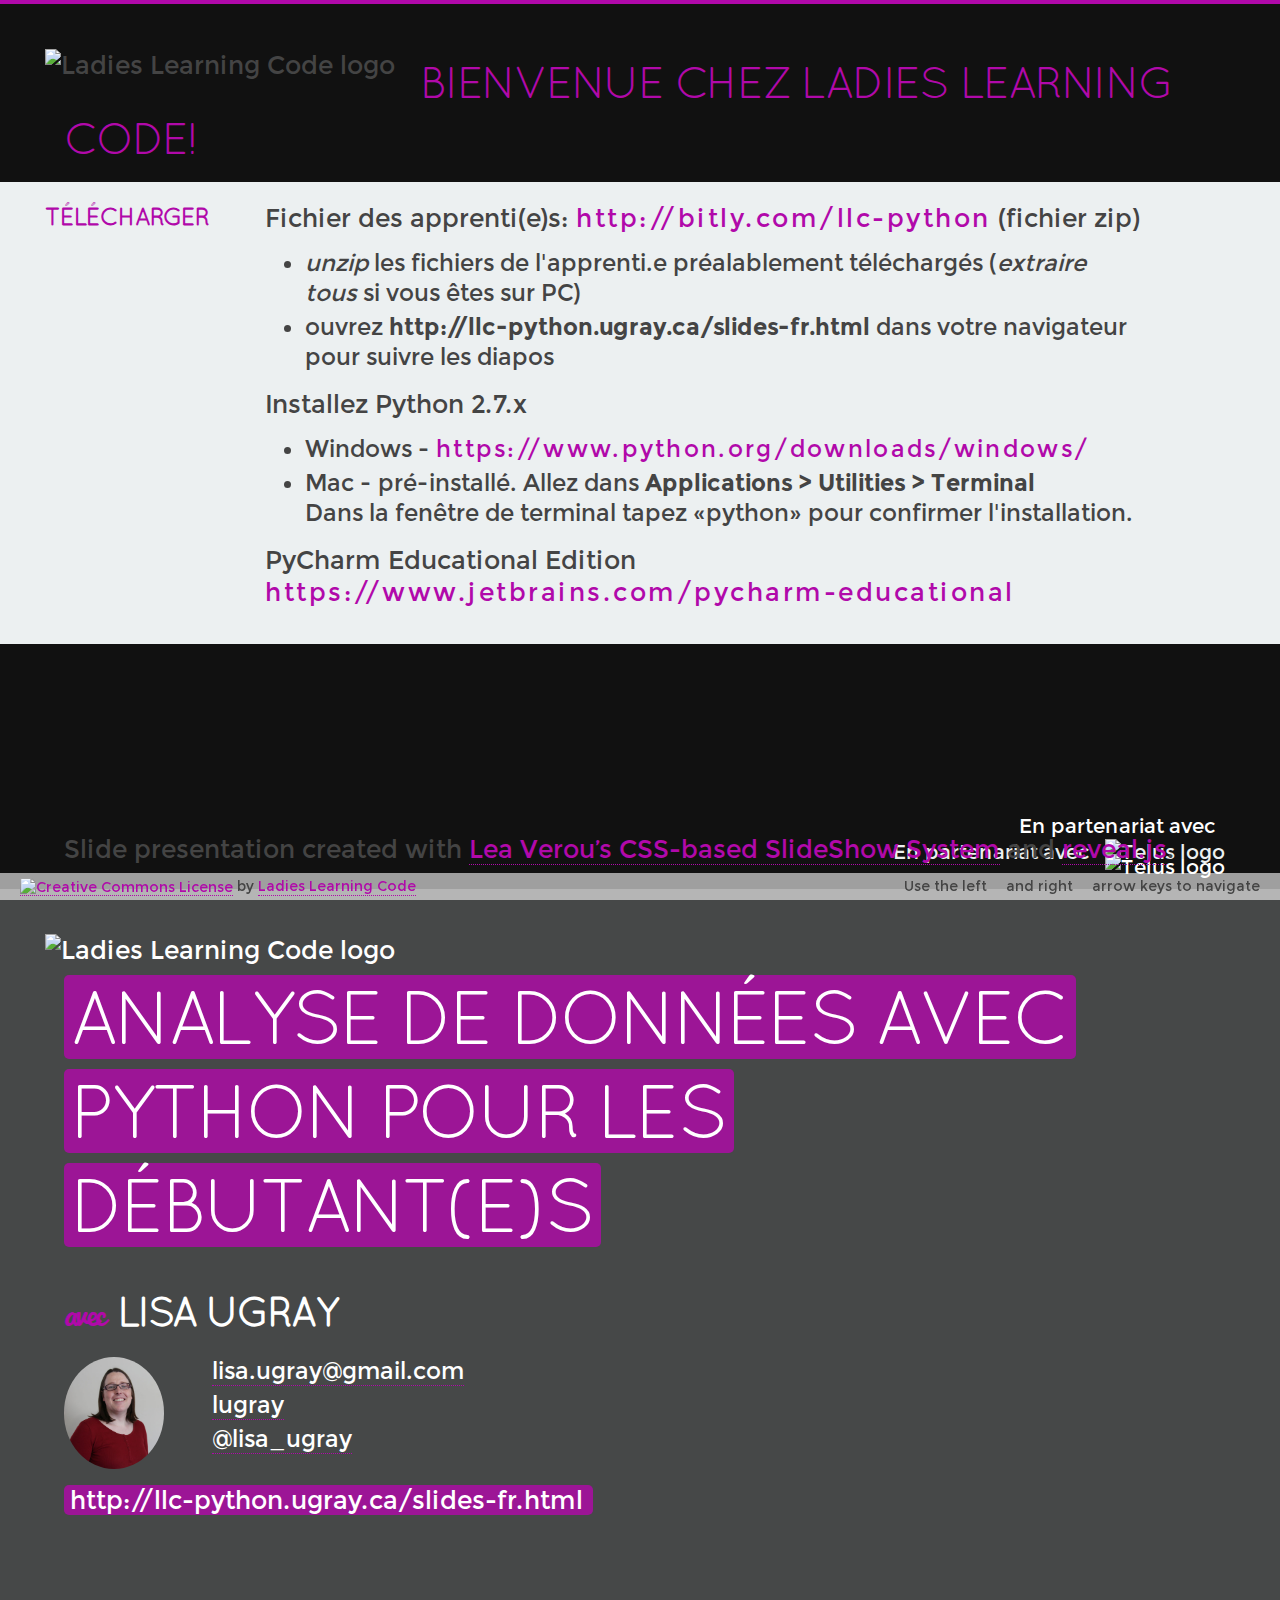
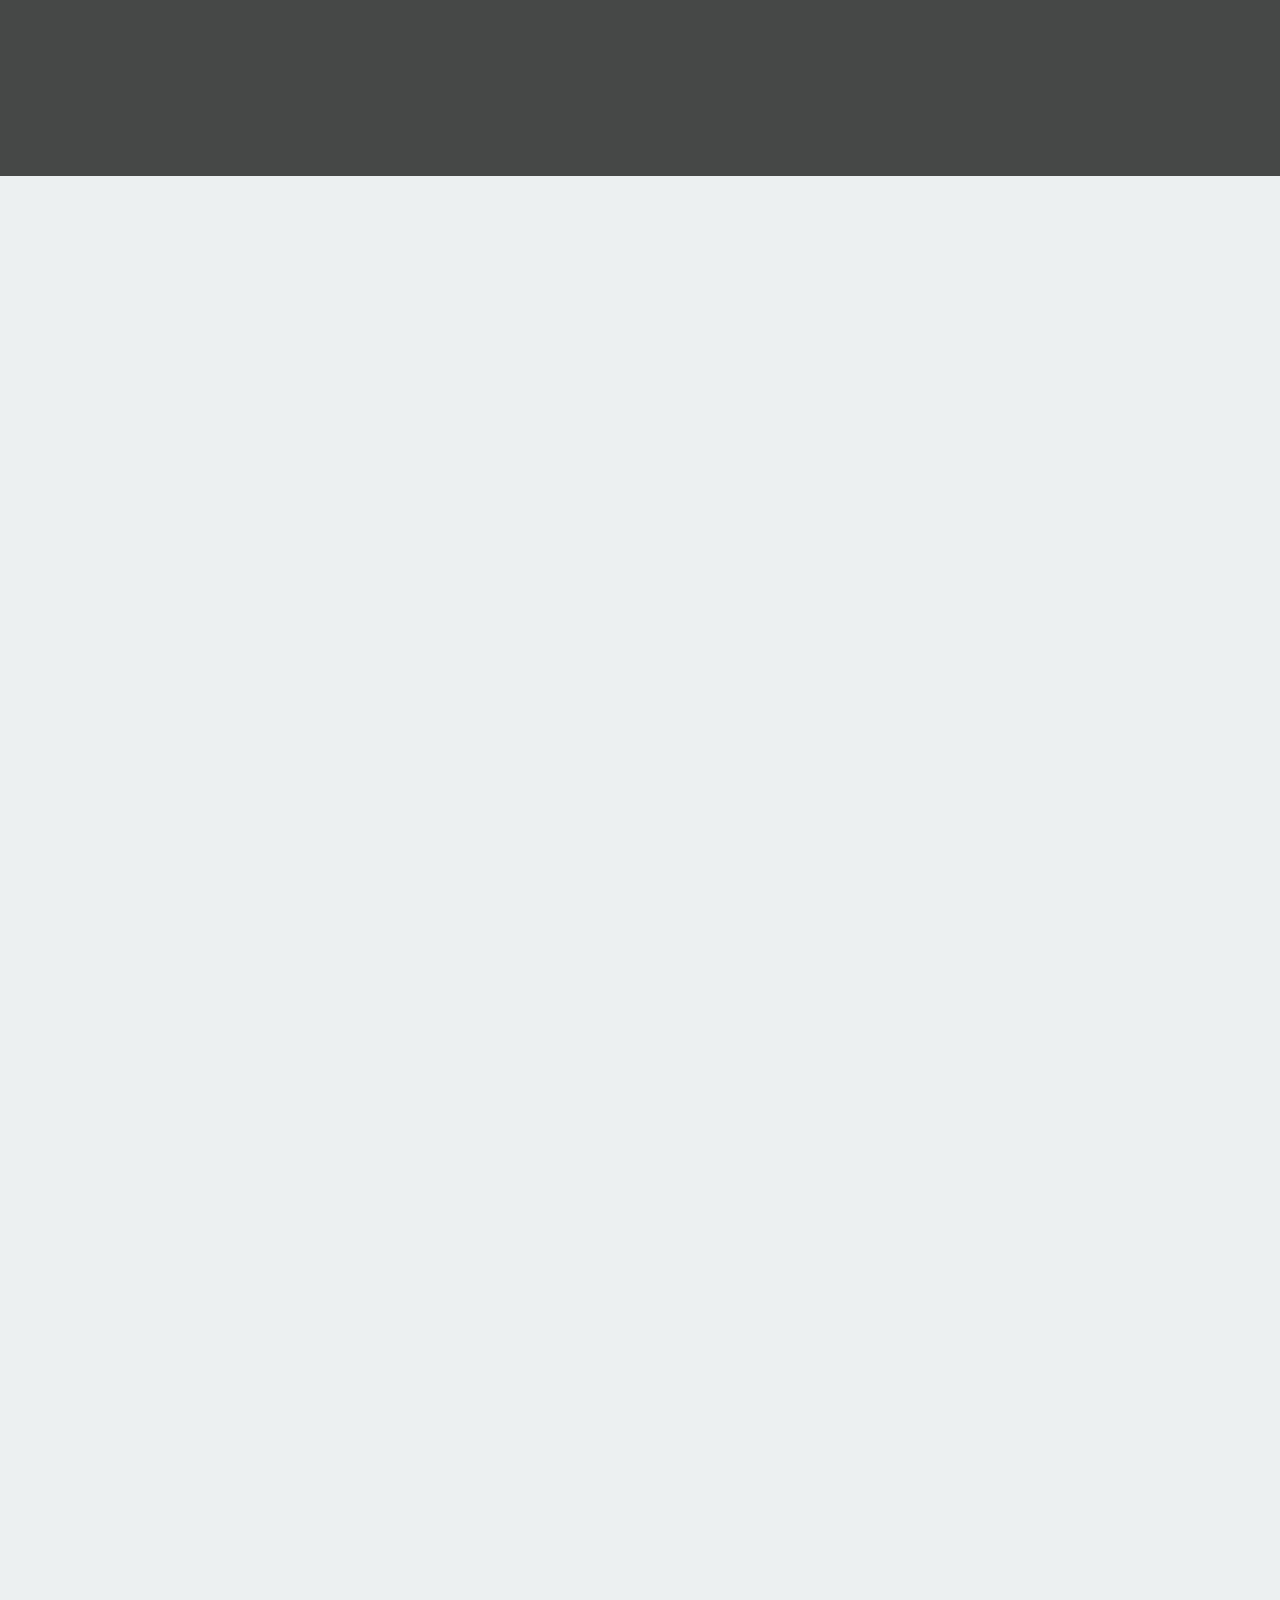
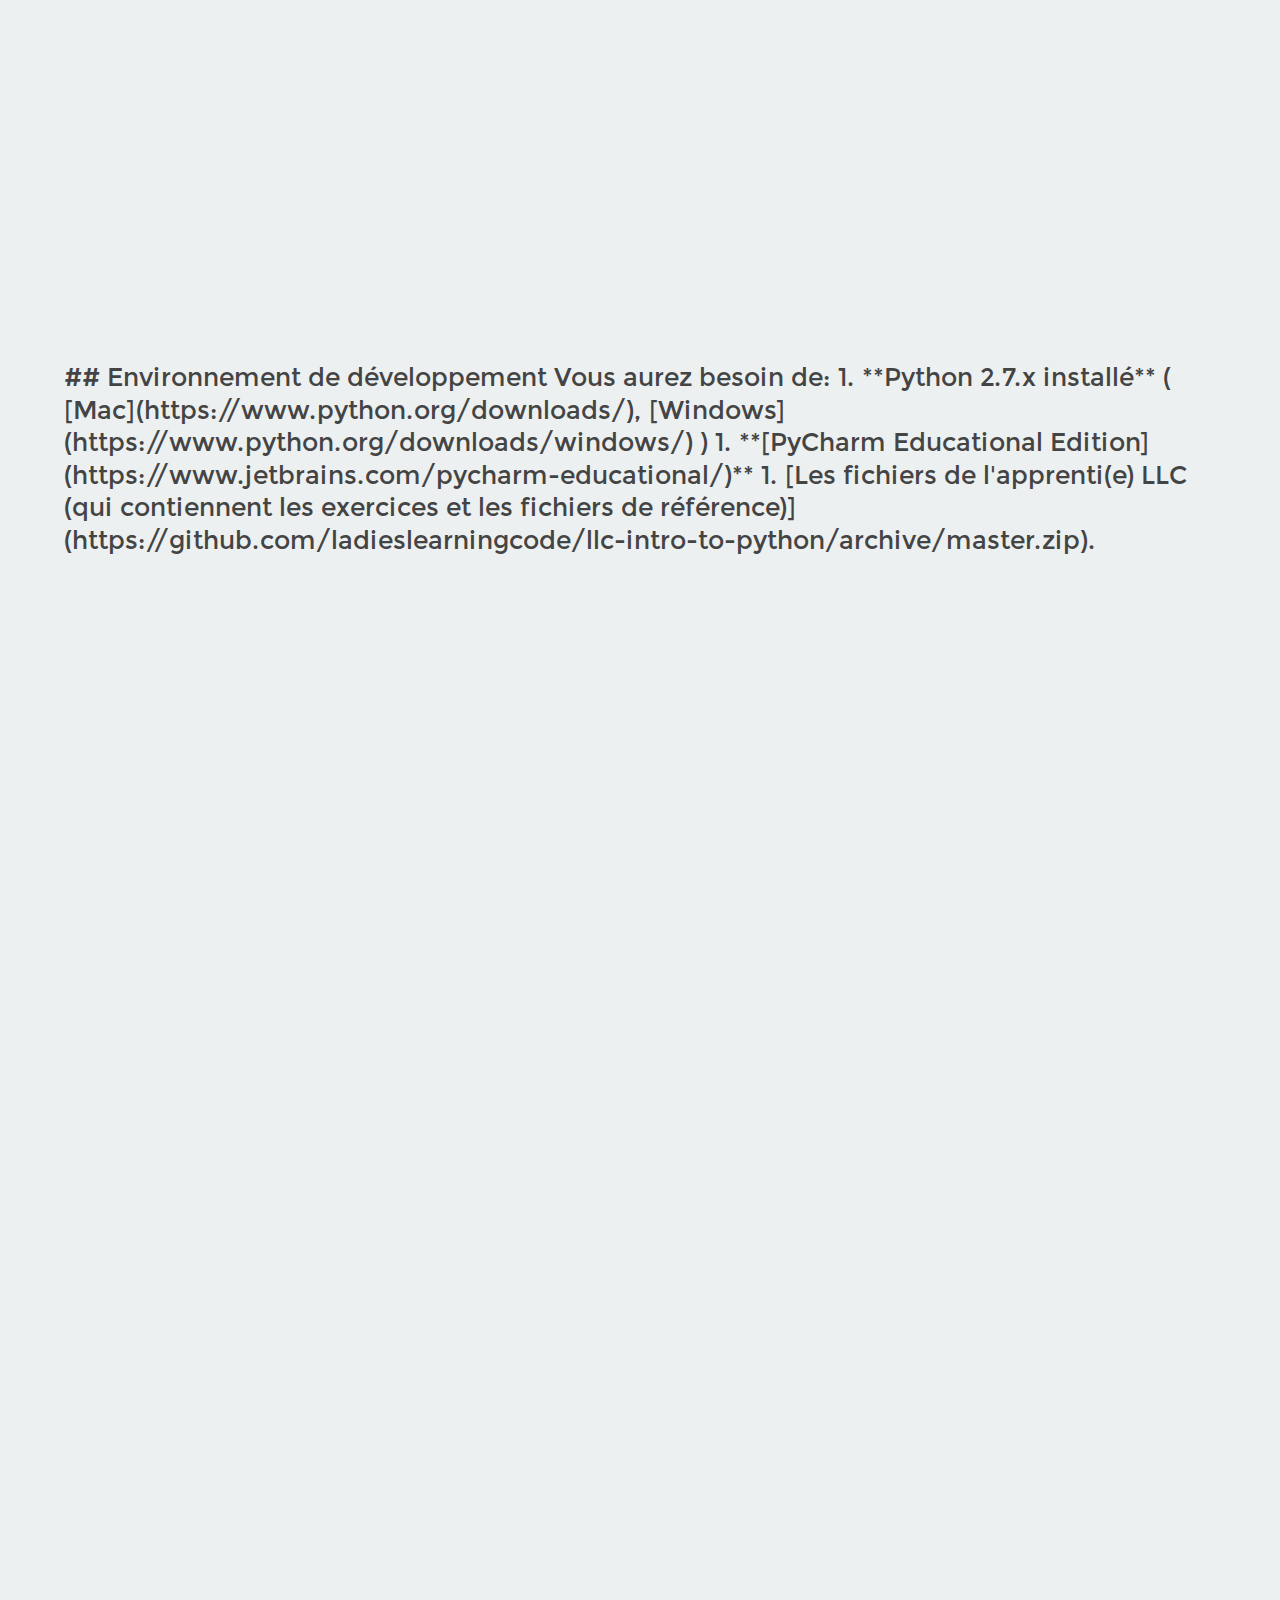
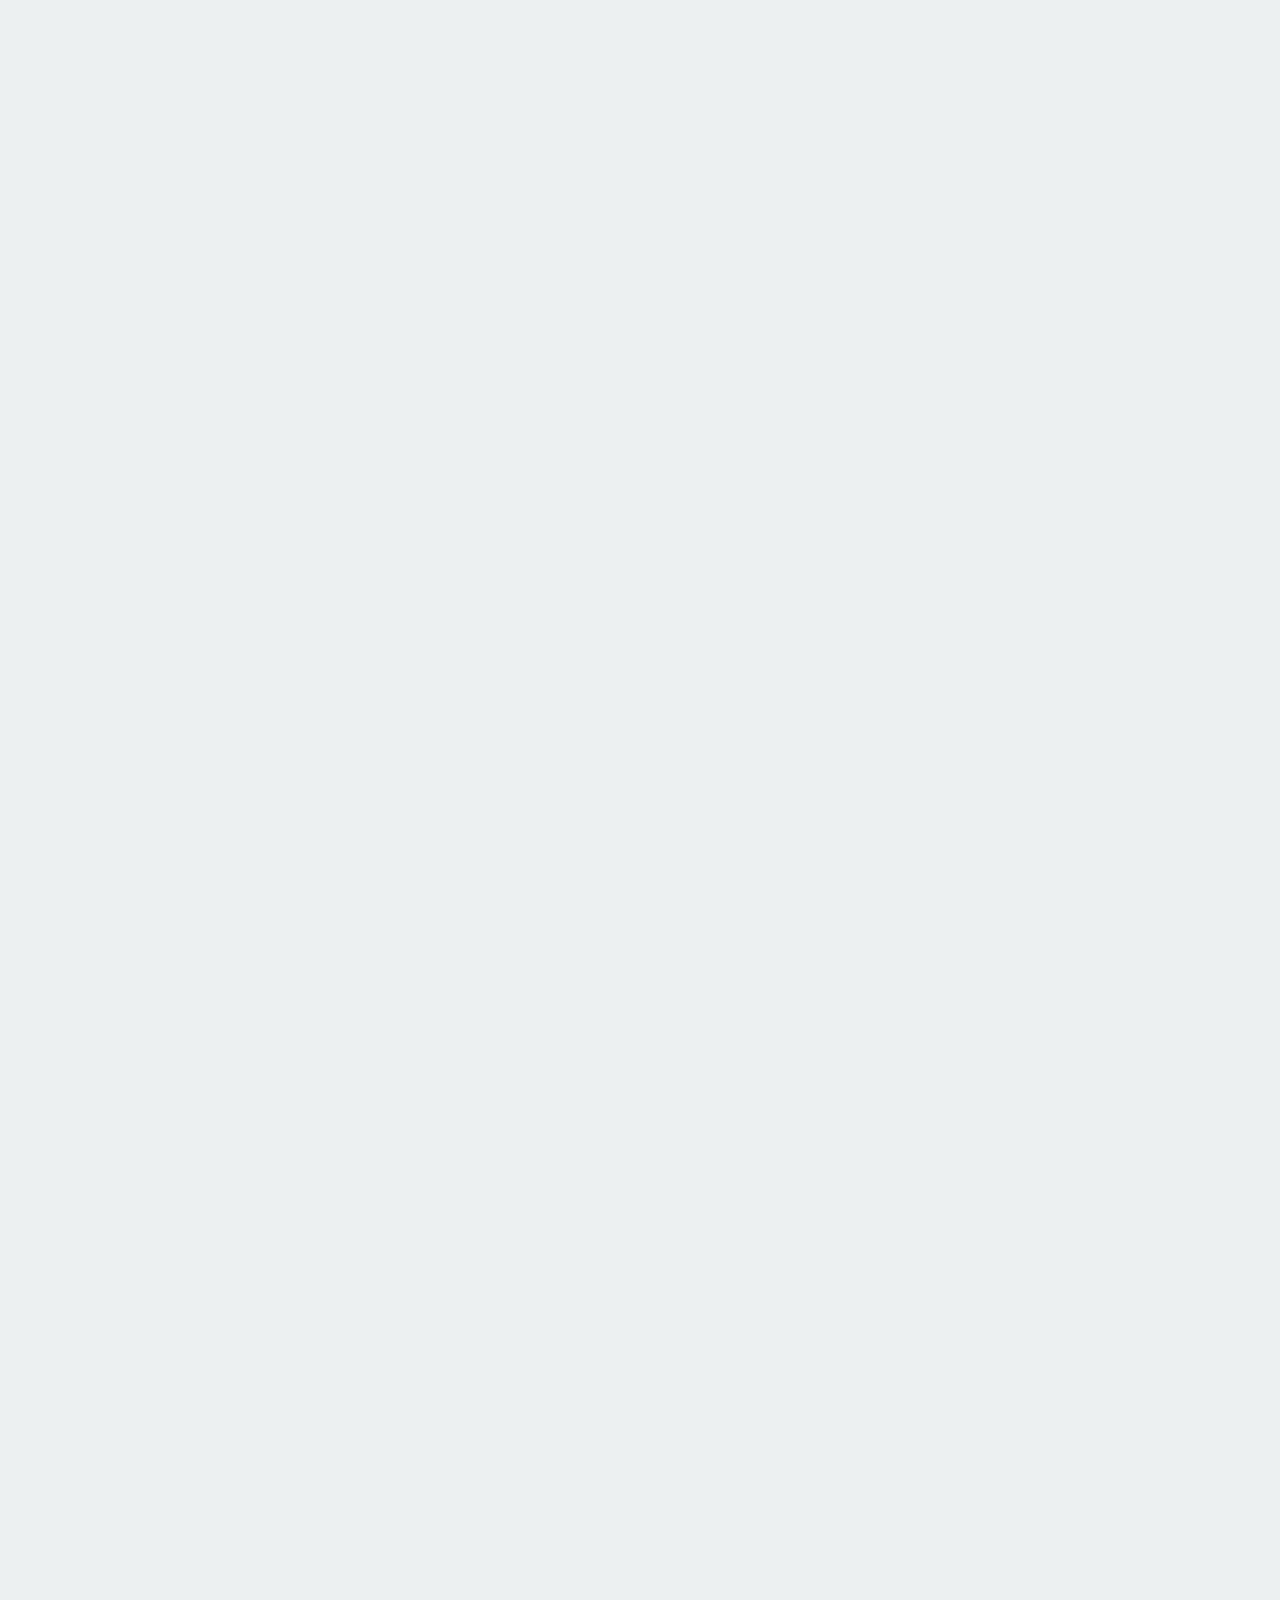
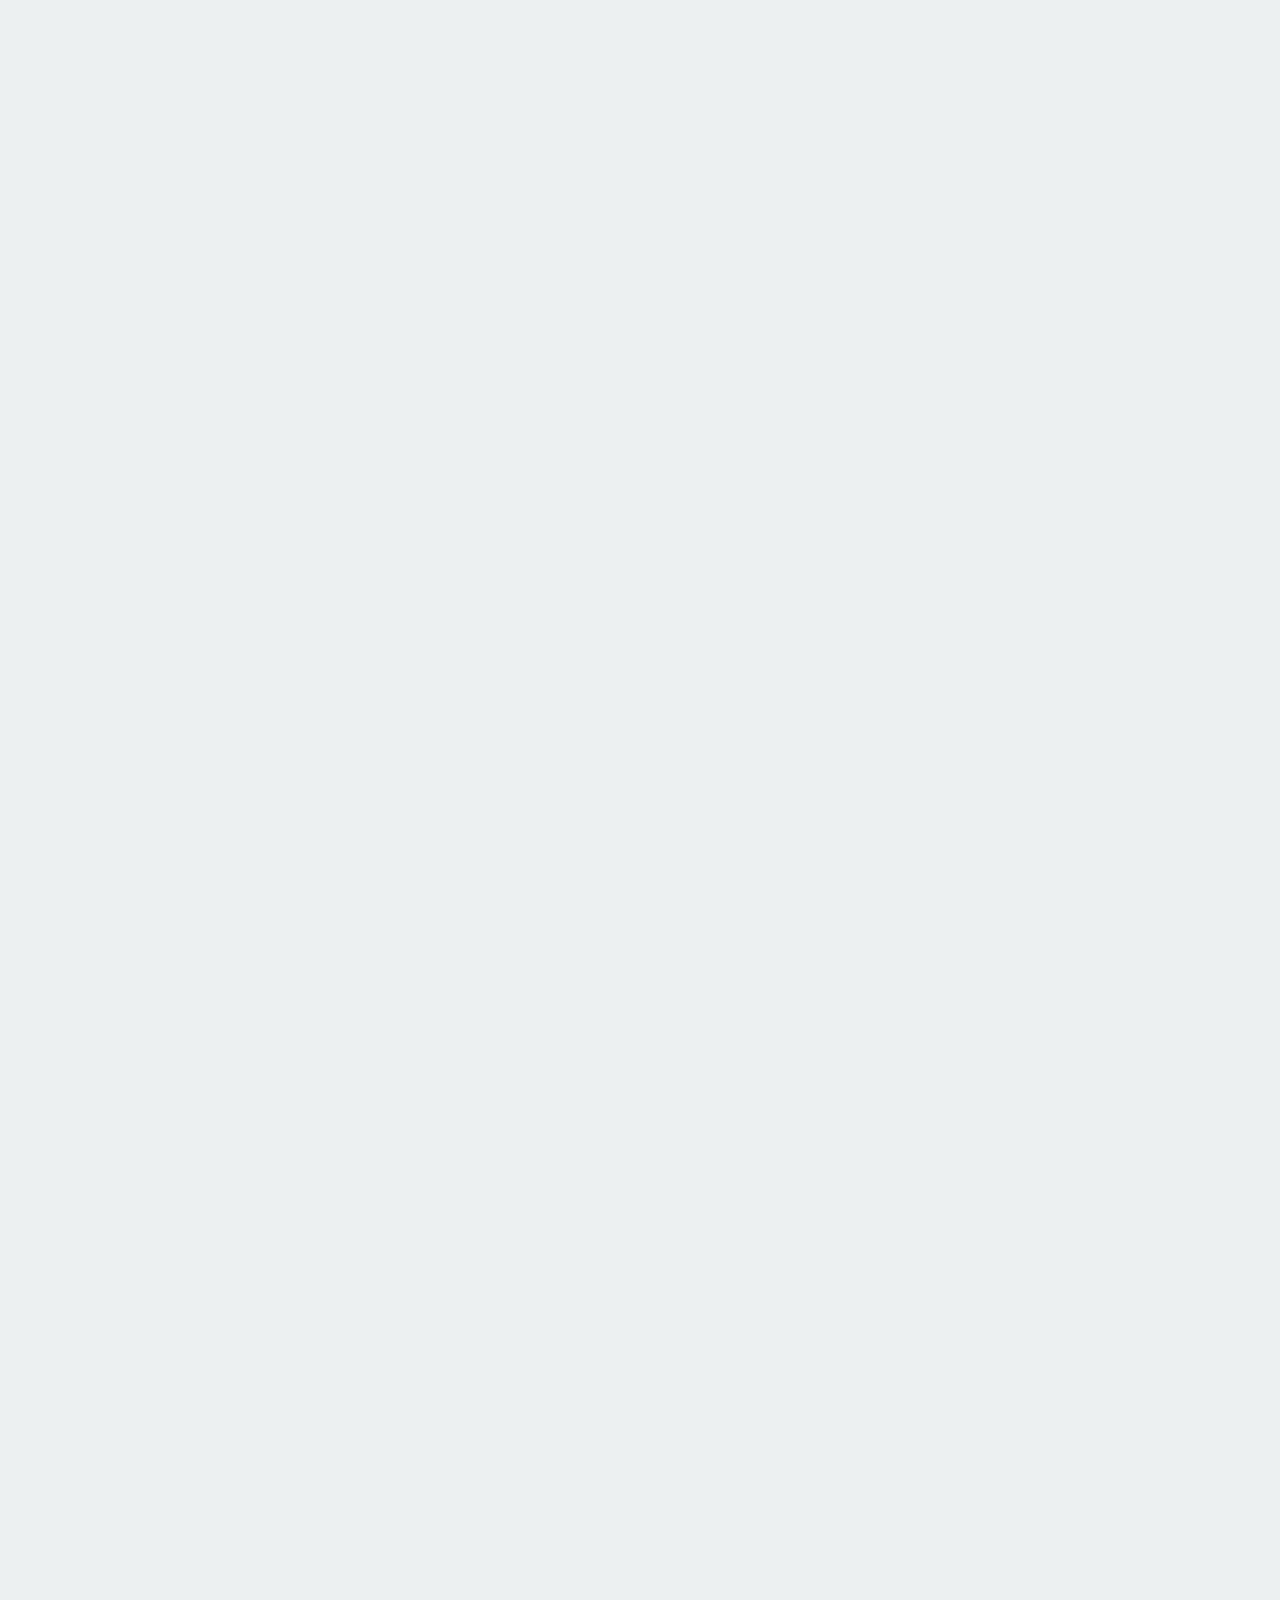
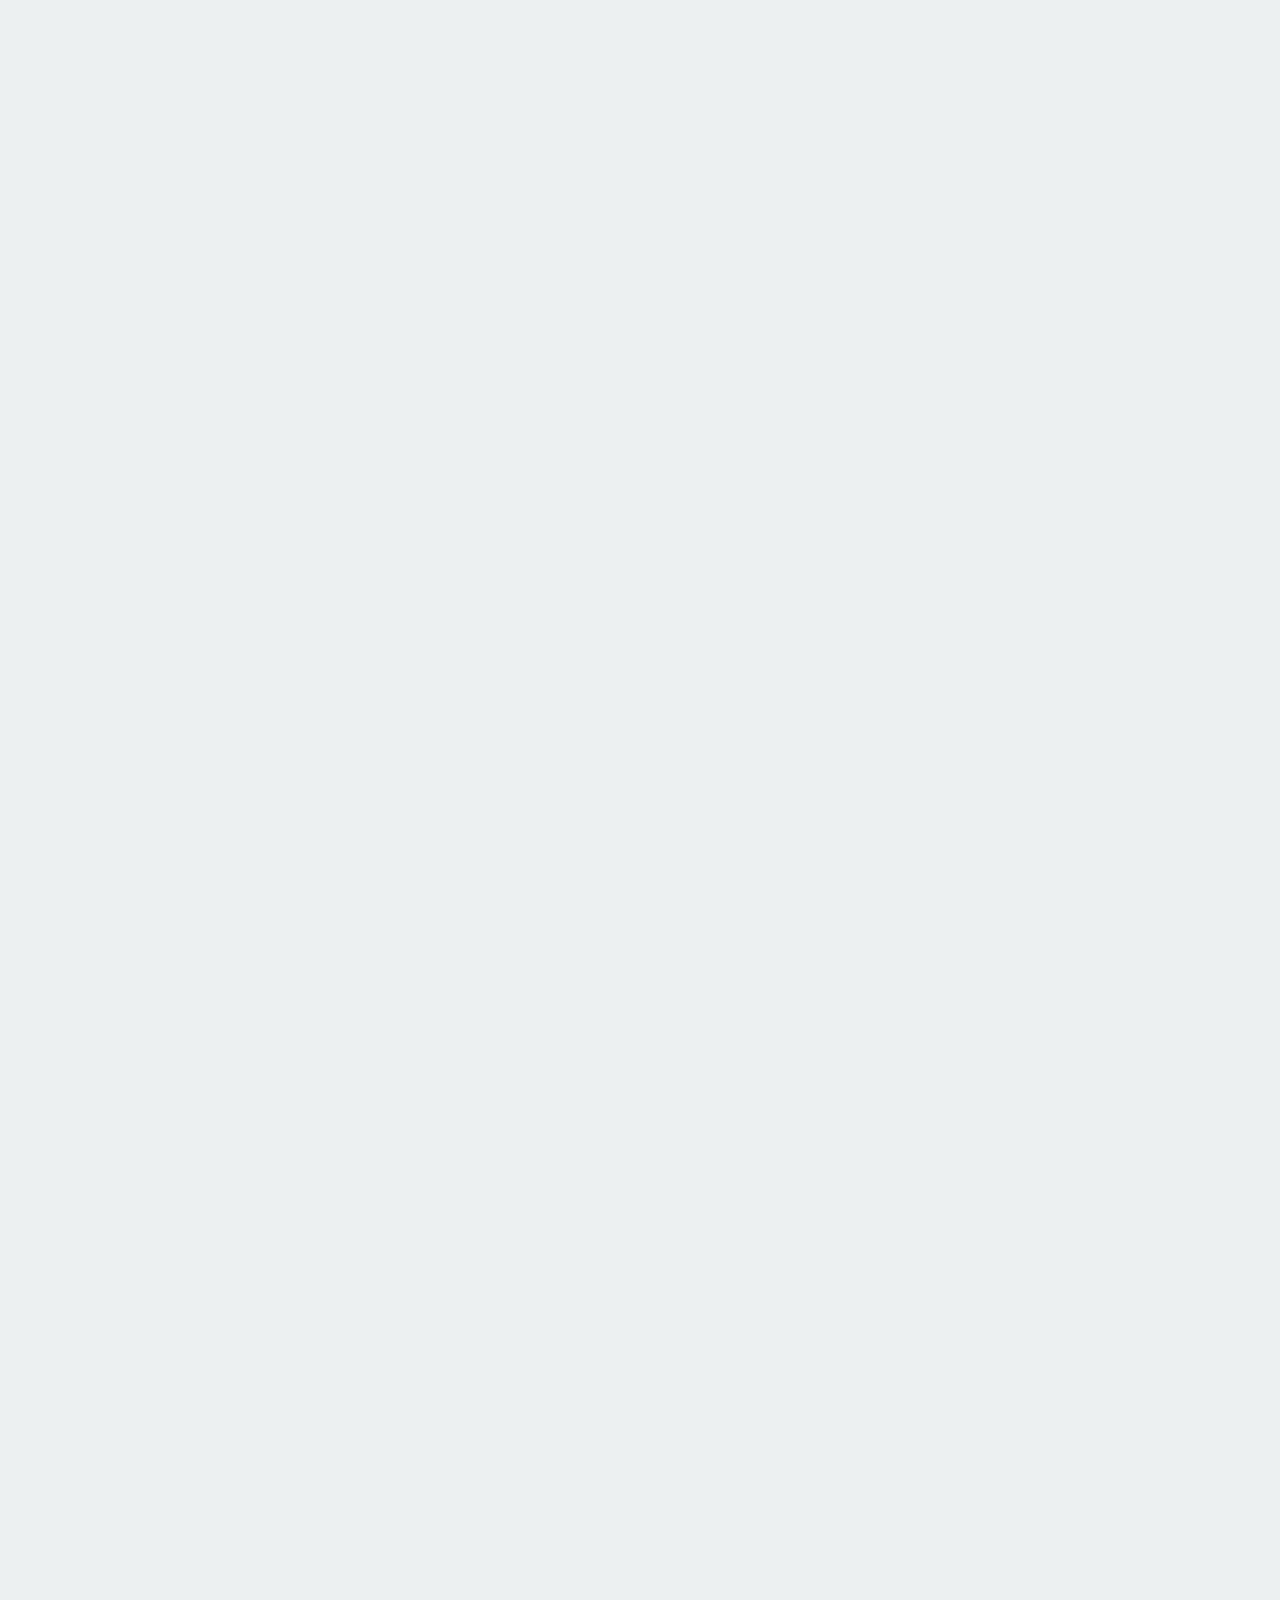
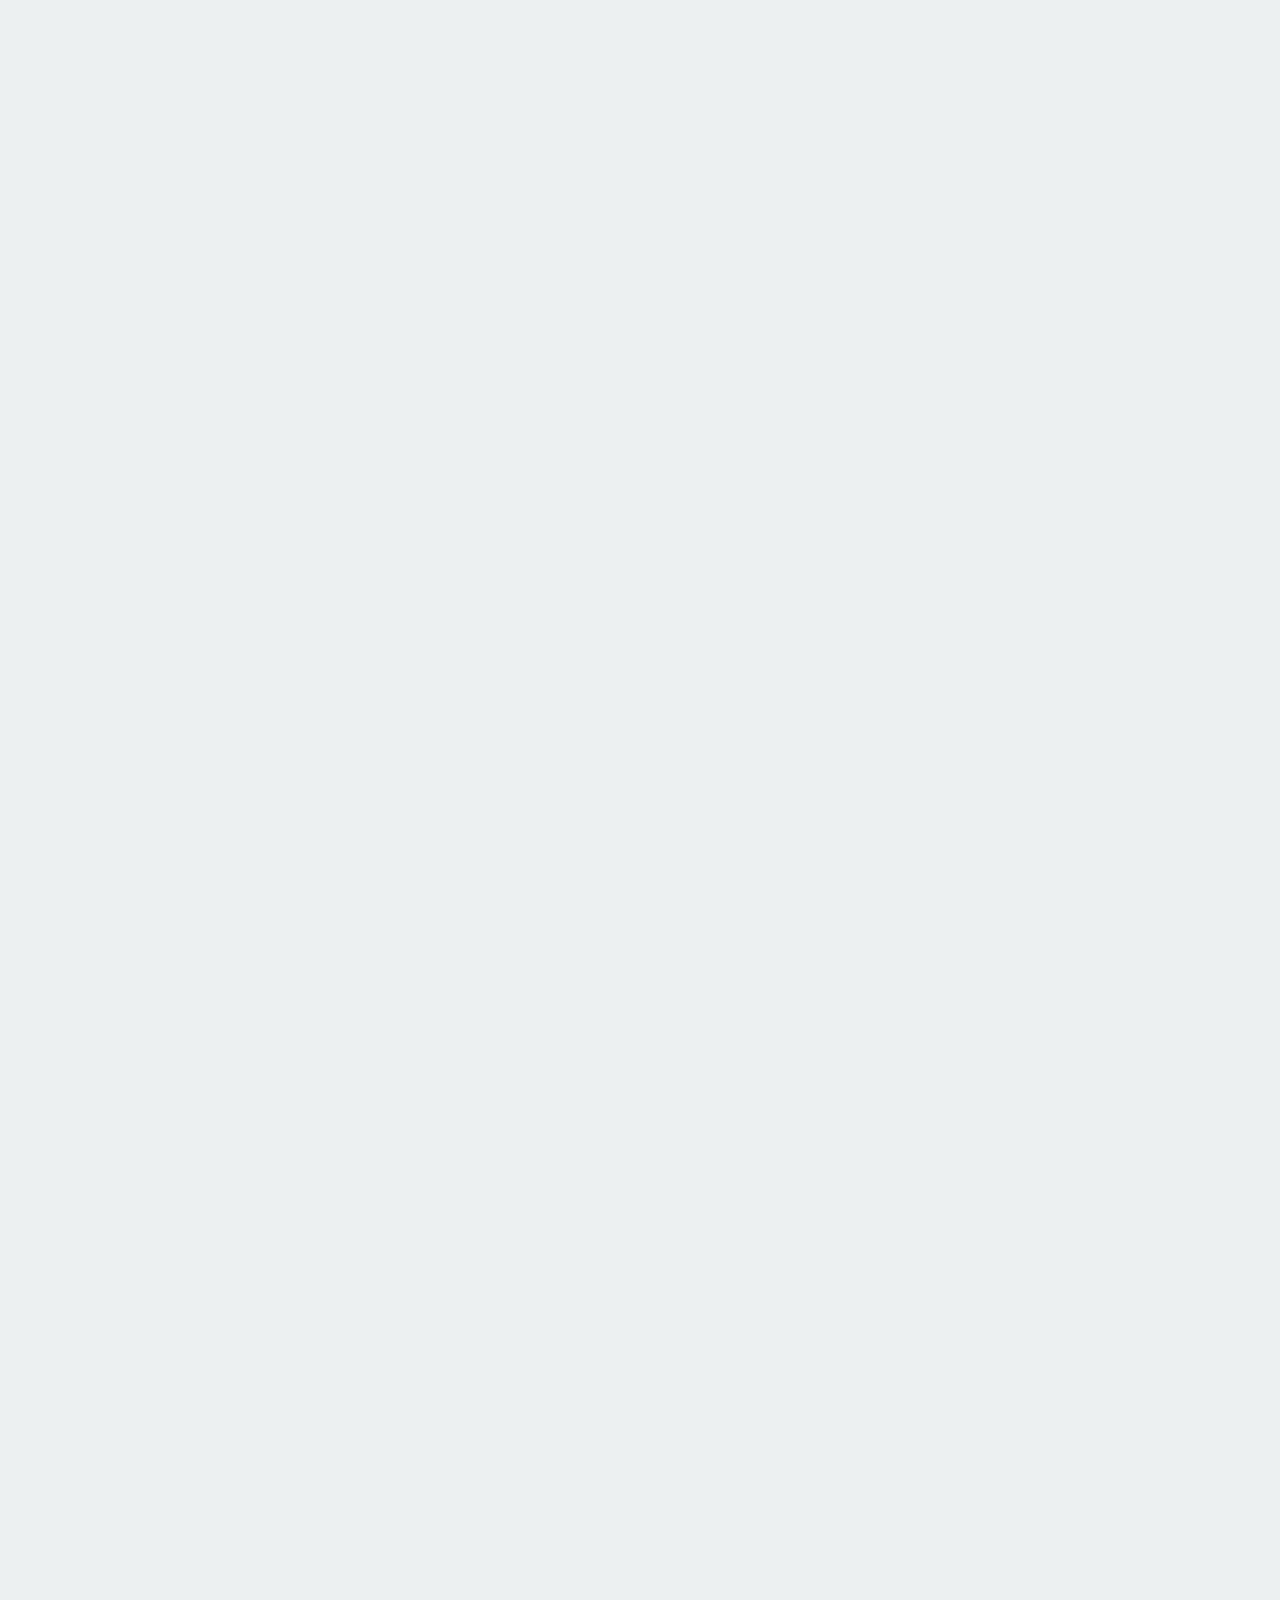
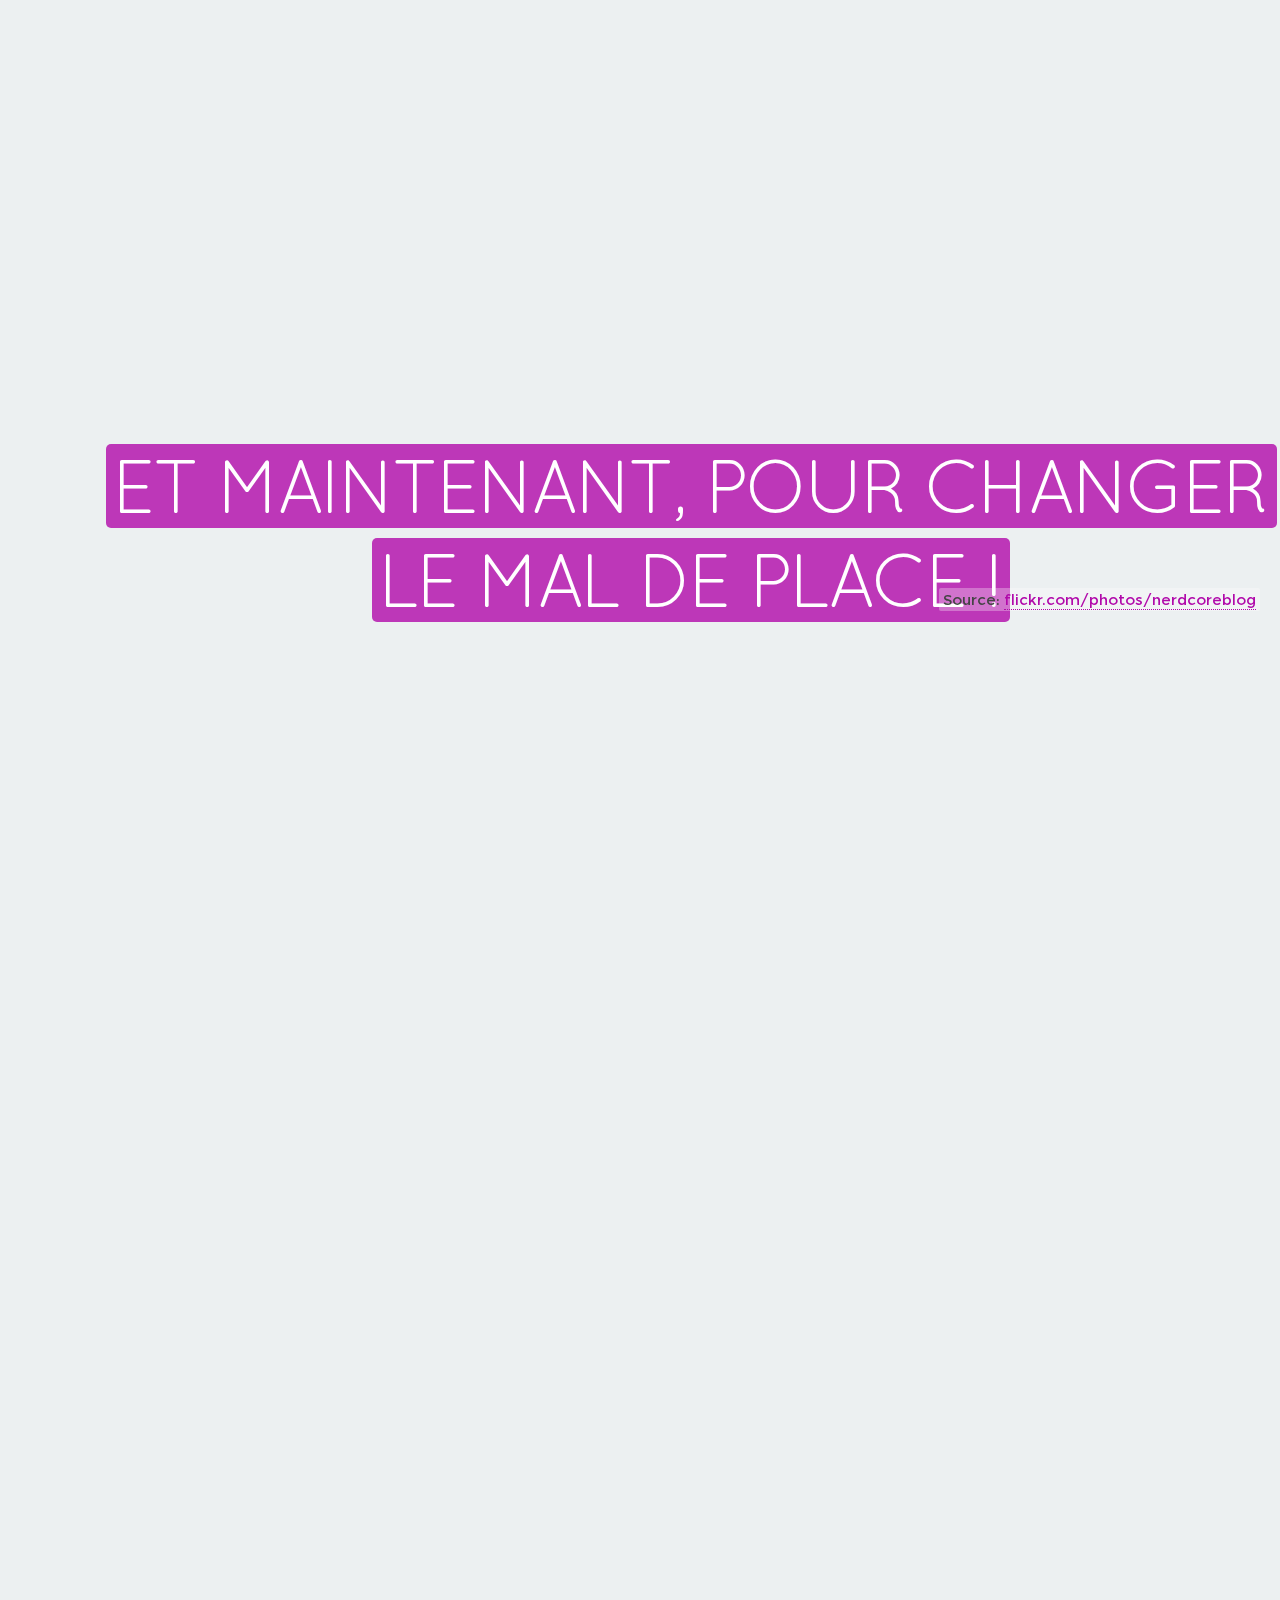
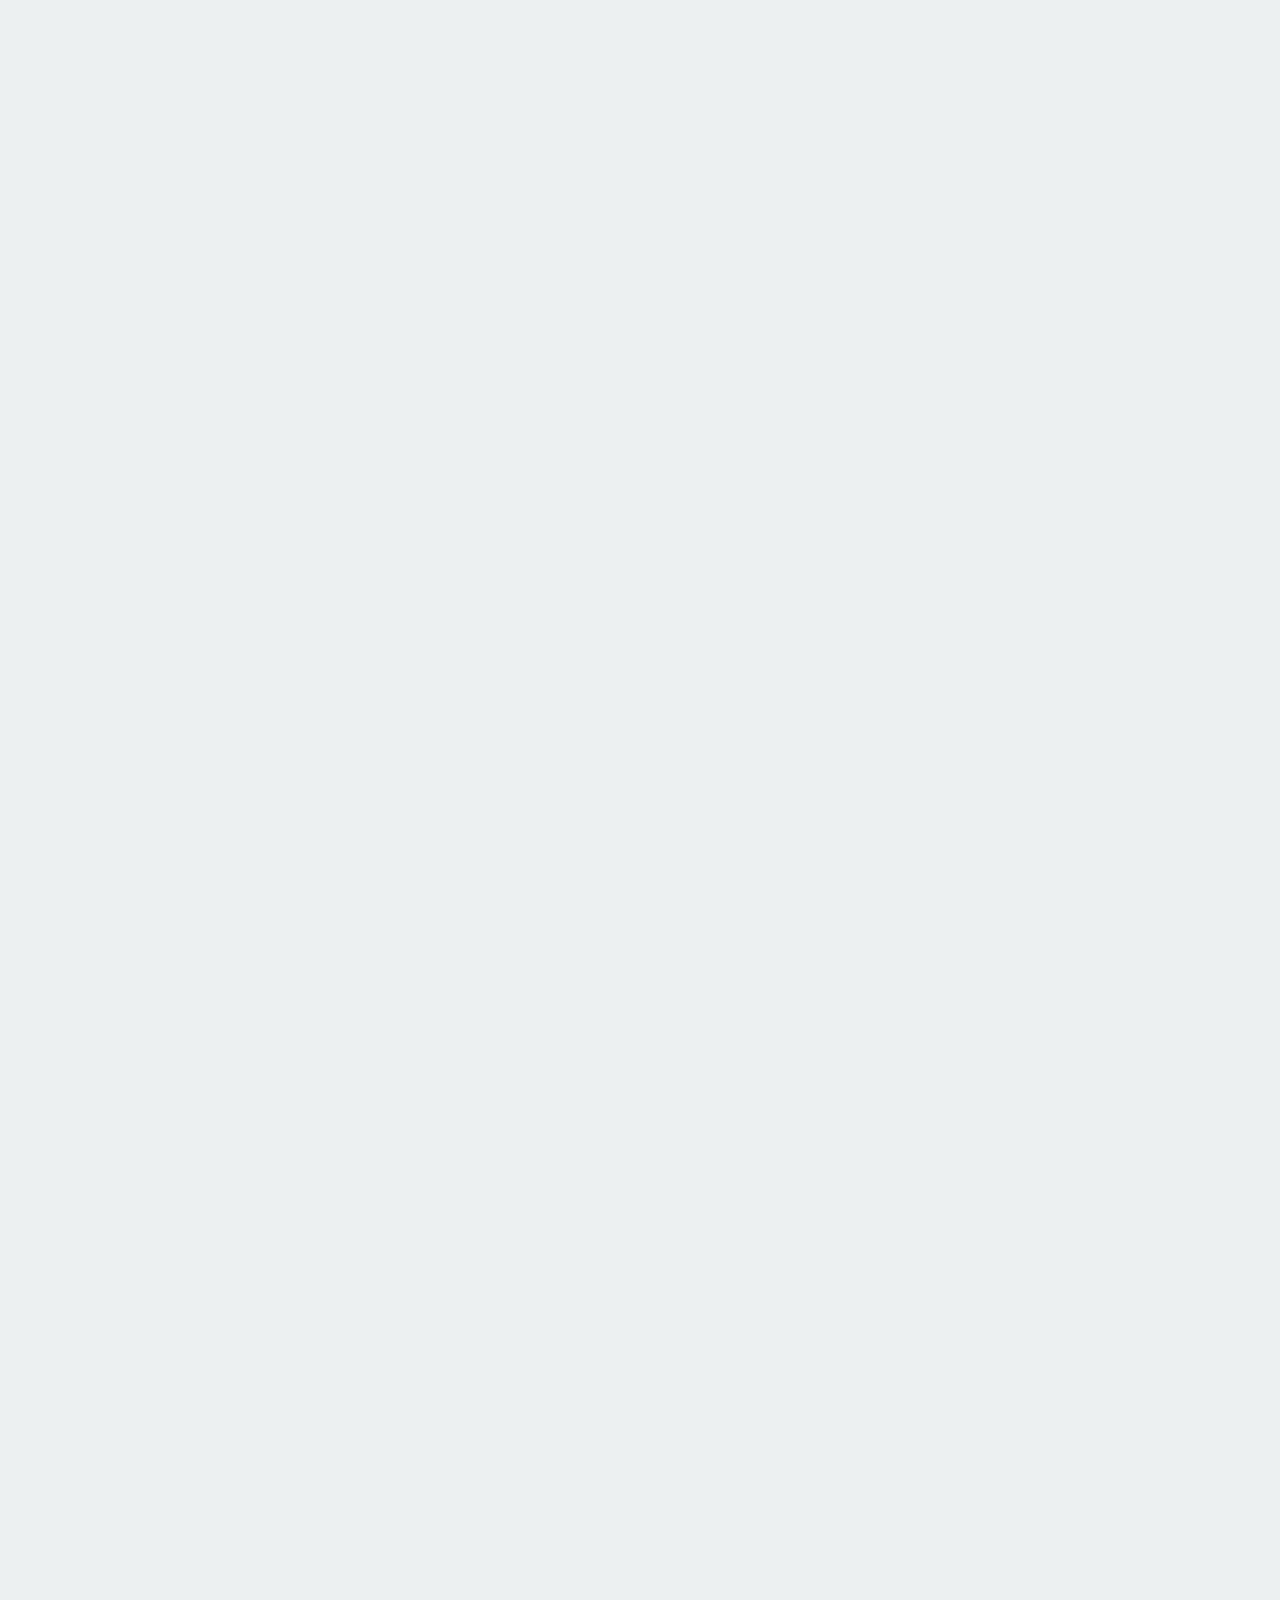
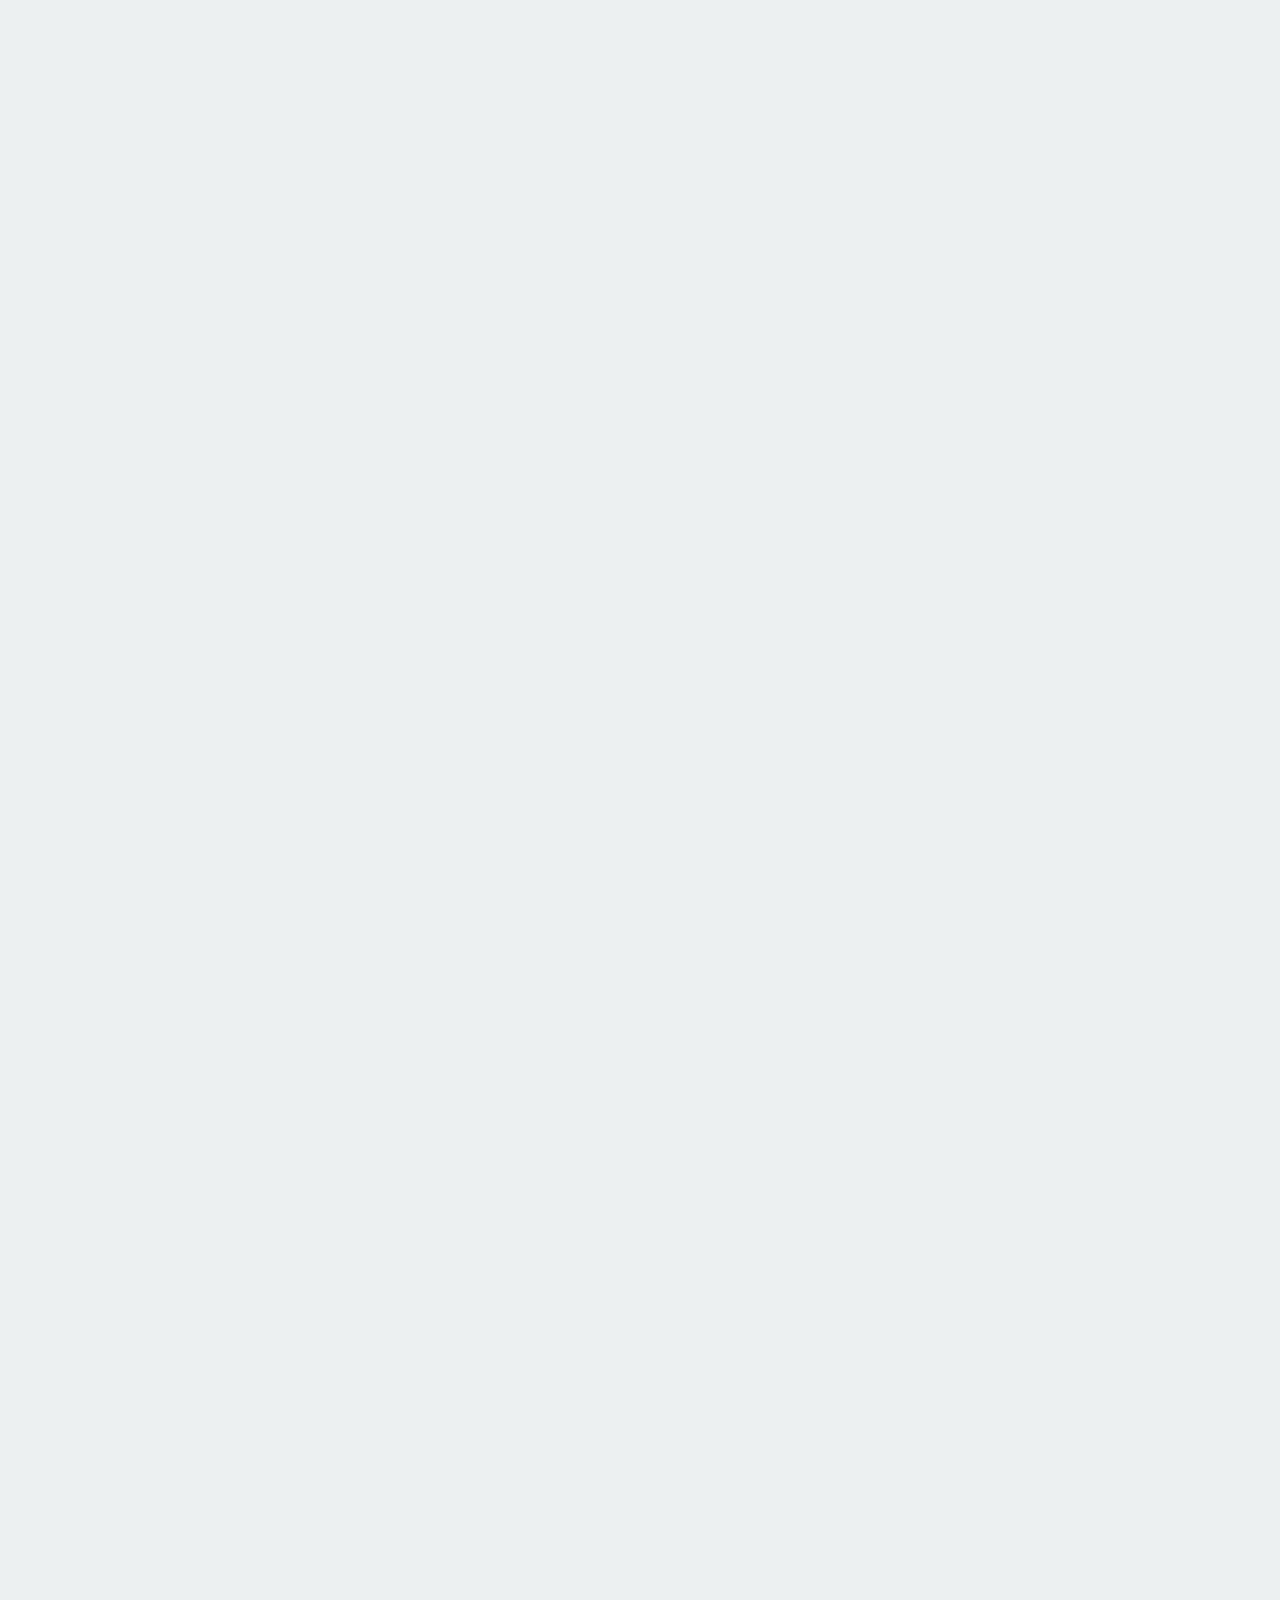
==== commit d8ddd82f: "Customize fr slides" ====
--- a/slides-fr.html
+++ b/slides-fr.html
@@ -21,6 +21,7 @@
 
   <!-- Takes care of CSS3 prefixes! -->
   <script src="framework/scripts/prefixfree.min.js"></script>
+  <script async data-id="ClassGauge" data-token="-JzQI-r9YzZ-wolZjDnU" src="https://class-gauge.firebaseapp.com/assets/voting_client.js"></script>
 
   <!-- opens all links in a new window -->
   <base target="_blank">
@@ -44,7 +45,7 @@
       <p>Fichier des apprenti(e)s: <a href="http://bitly.com/llc-python">http://bitly.com/llc-python</a> (fichier zip)</p>
       <ul>
         <li><em>unzip</em> les fichiers de l'apprenti.e préalablement t&eacute;l&eacute;charg&eacute;s (<em>extraire tous</em> si vous êtes sur PC)</li>
-        <li>ouvrez <strong>slides-fr.html</strong> dans votre navigateur pour suivre les diapos</li>
+        <li>ouvrez <strong>http://llc-python.ugray.ca/slides-fr.html</strong> dans votre navigateur pour suivre les diapos</li>
       </ul>
       <p>Installez Python 2.7.x</p>
       <ul>
@@ -70,15 +71,18 @@
         <h1 class="heading-bg">
           <span>Analyse de données avec Python pour les débutant(e)s</span>
         </h1>
-        <!-- TODO: Fill in instructor details -->
-      <!--   <h2><span>with</span> Instructor Name</h2>
-      
-      <img class="instructor-img" src="http://cl.ly/image/0r3Q3H110G36/profile-generic.jpg" alt="instructor name">
-      <ul>
-        <li><i class="fa fa-envelope"></i><a href="mailto:">hello@email.com</a></li>
-        <li><i class="fa fa-desktop"></i><a href="#">mywebsite.com</a></li>
-        <li><i class="fa fa-twitter"></i><a href="http://twitter.com/">@twitter</a></li>
-      </ul> -->
+        <h2><span>avec</span> Lisa Ugray</h2>
+        <div class="clear">
+          <img class="instructor-img" src="profile.jpg" alt="Lisa Ugray">
+          <ul>
+            <li><i class="fa fa-envelope"></i><a href="mailto:">lisa.ugray@gmail.com</a></li>
+            <li><i class="fa fa-github"></i><a href="https://github.com/lugray">lugray</a></li>
+            <li><i class="fa fa-twitter"></i><a href="https://twitter.com/lisa_ugray">@lisa_ugray</a></li>
+          </ul>
+        </div>
+        <p class="heading-bg">
+          <span>http://llc-python.ugray.ca/slides-fr.html</span>
+        </p>
         <div class="sponsor">
           <p>En partenariat avec</p>
           <img src="framework/img/telus-logo-white.svg" alt="Telus logo">
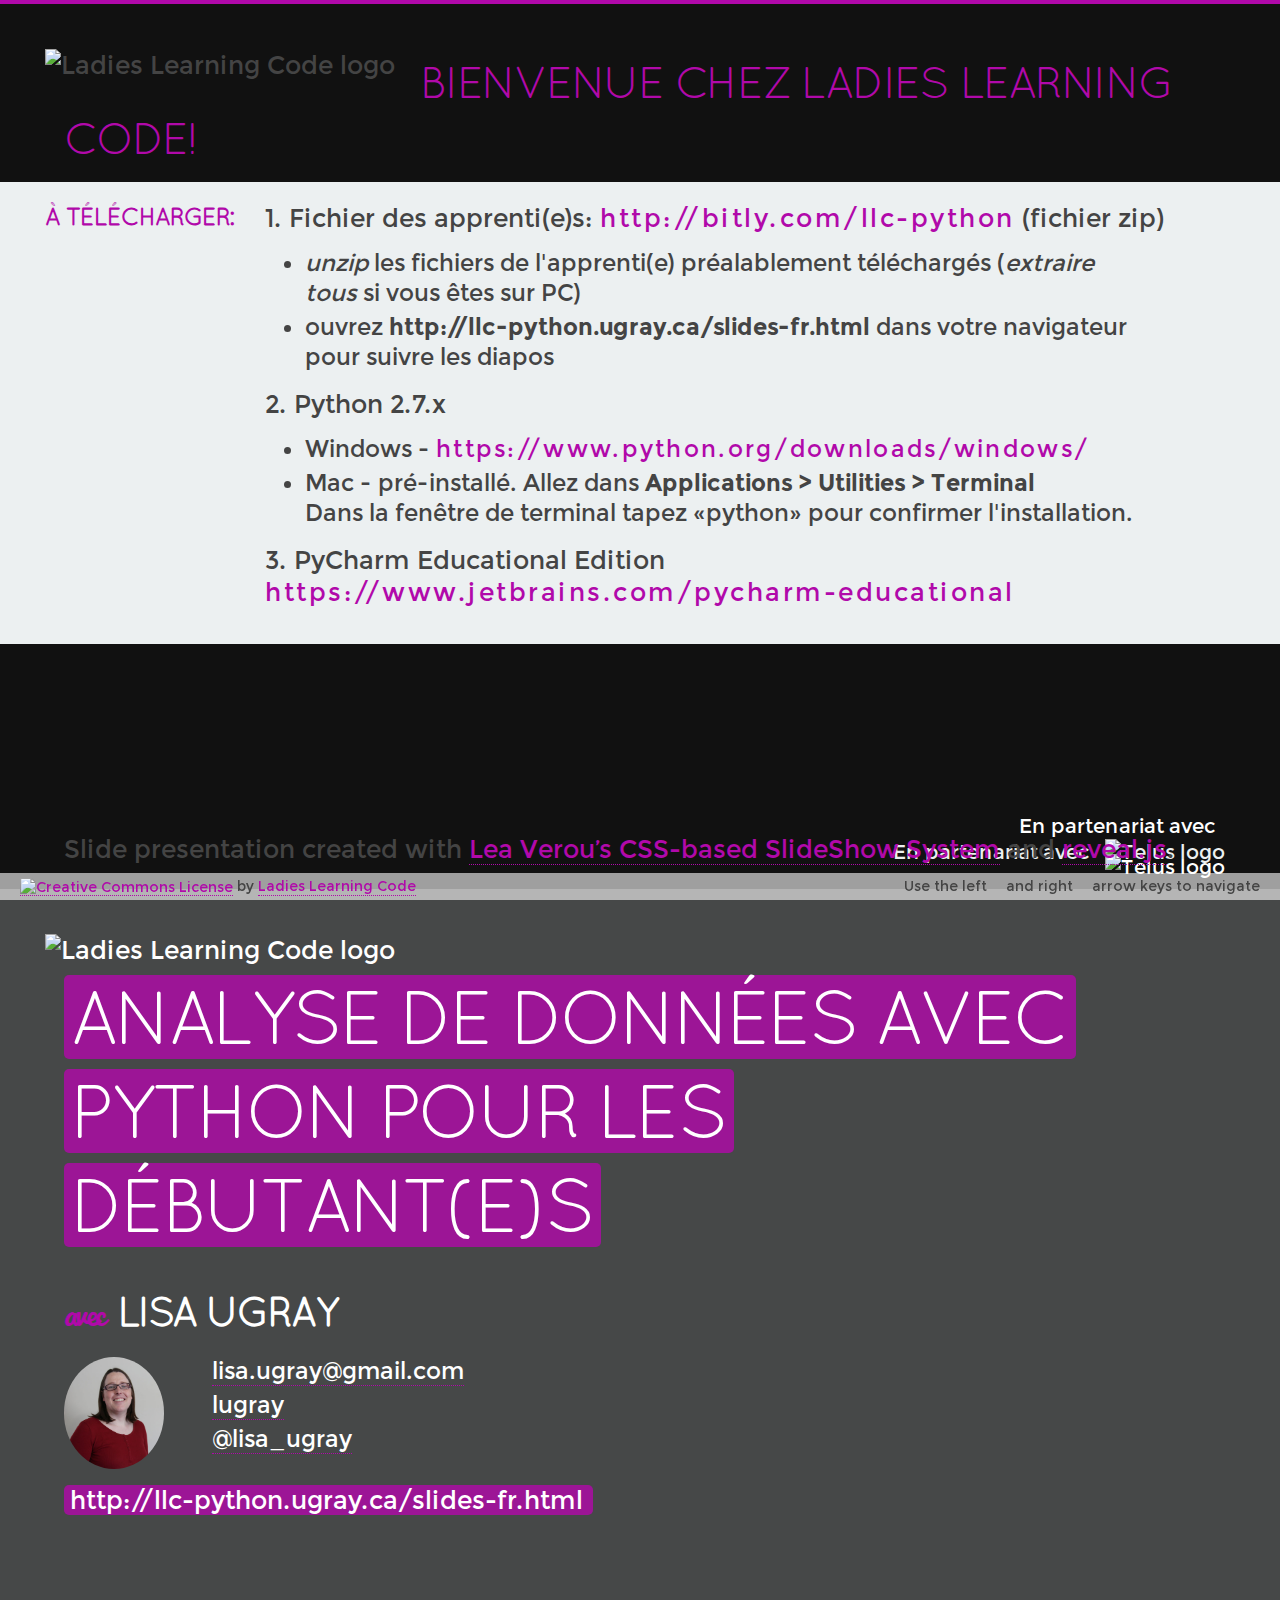
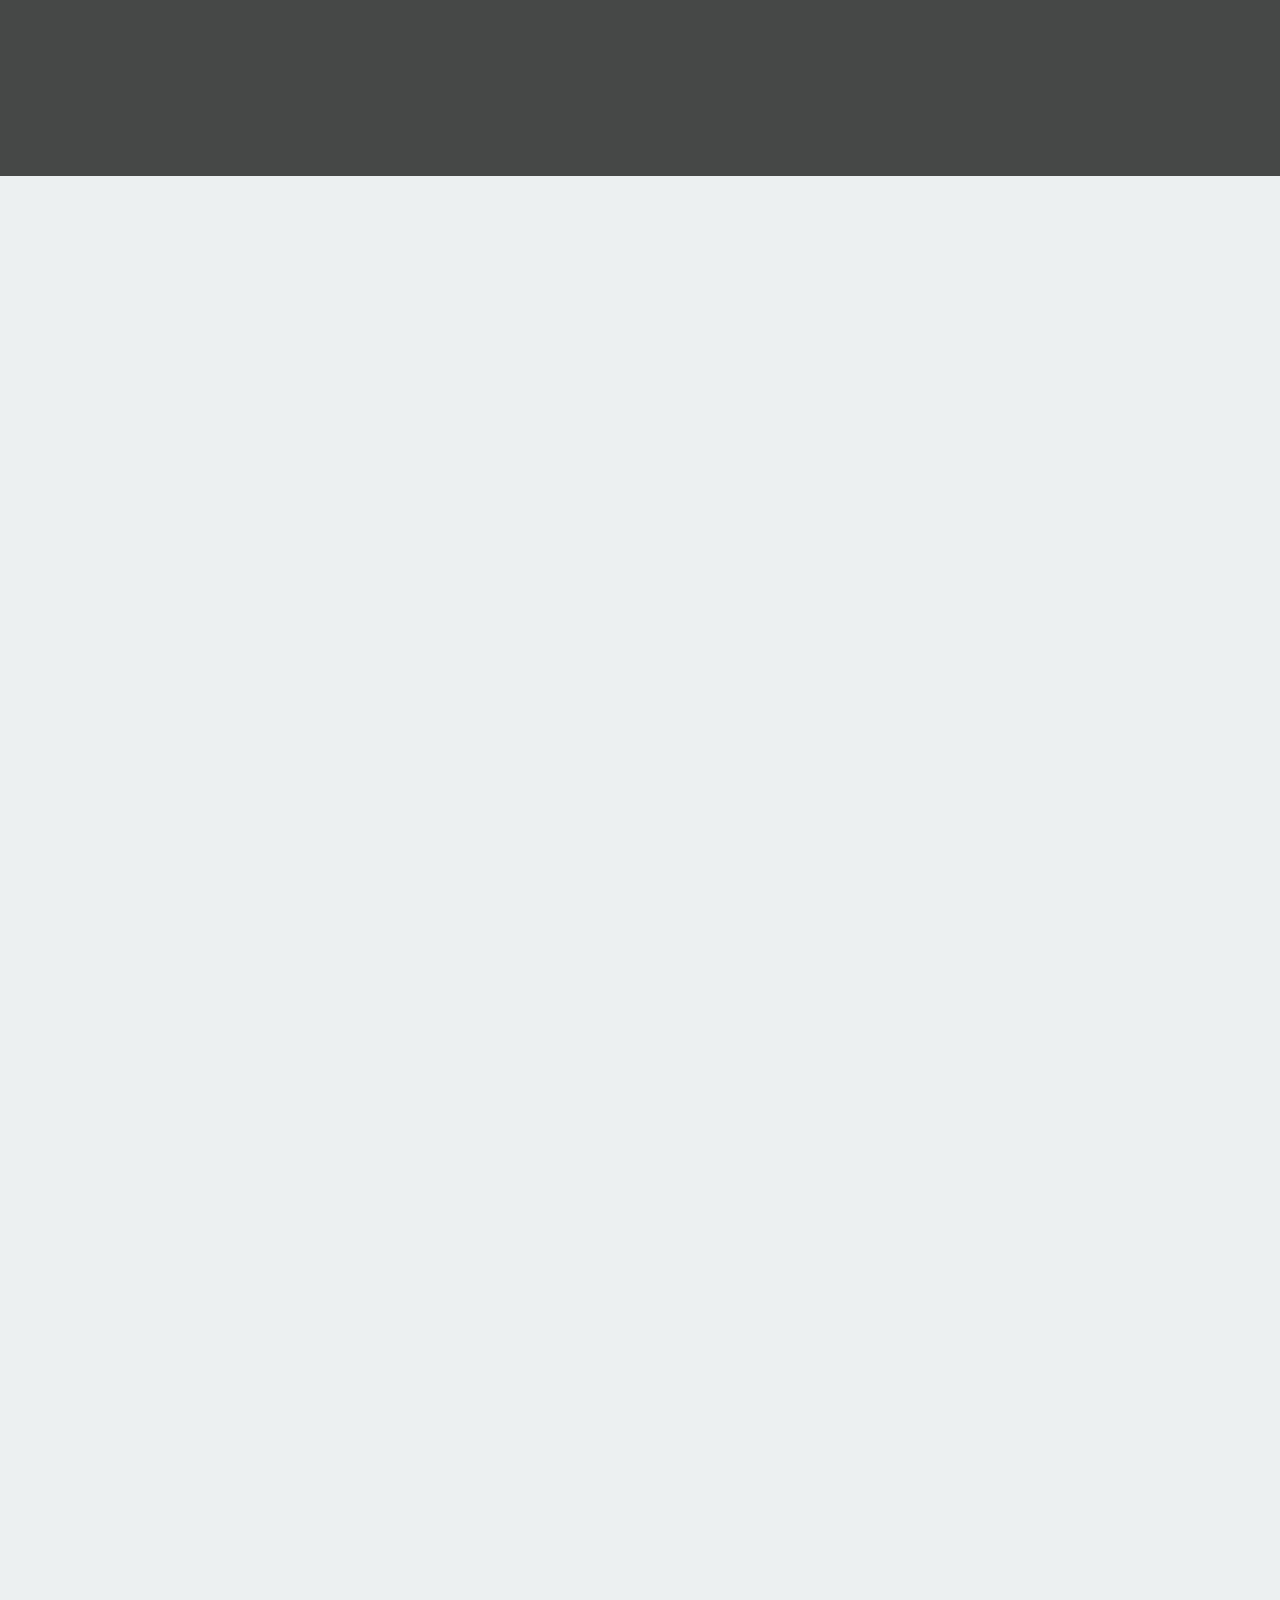
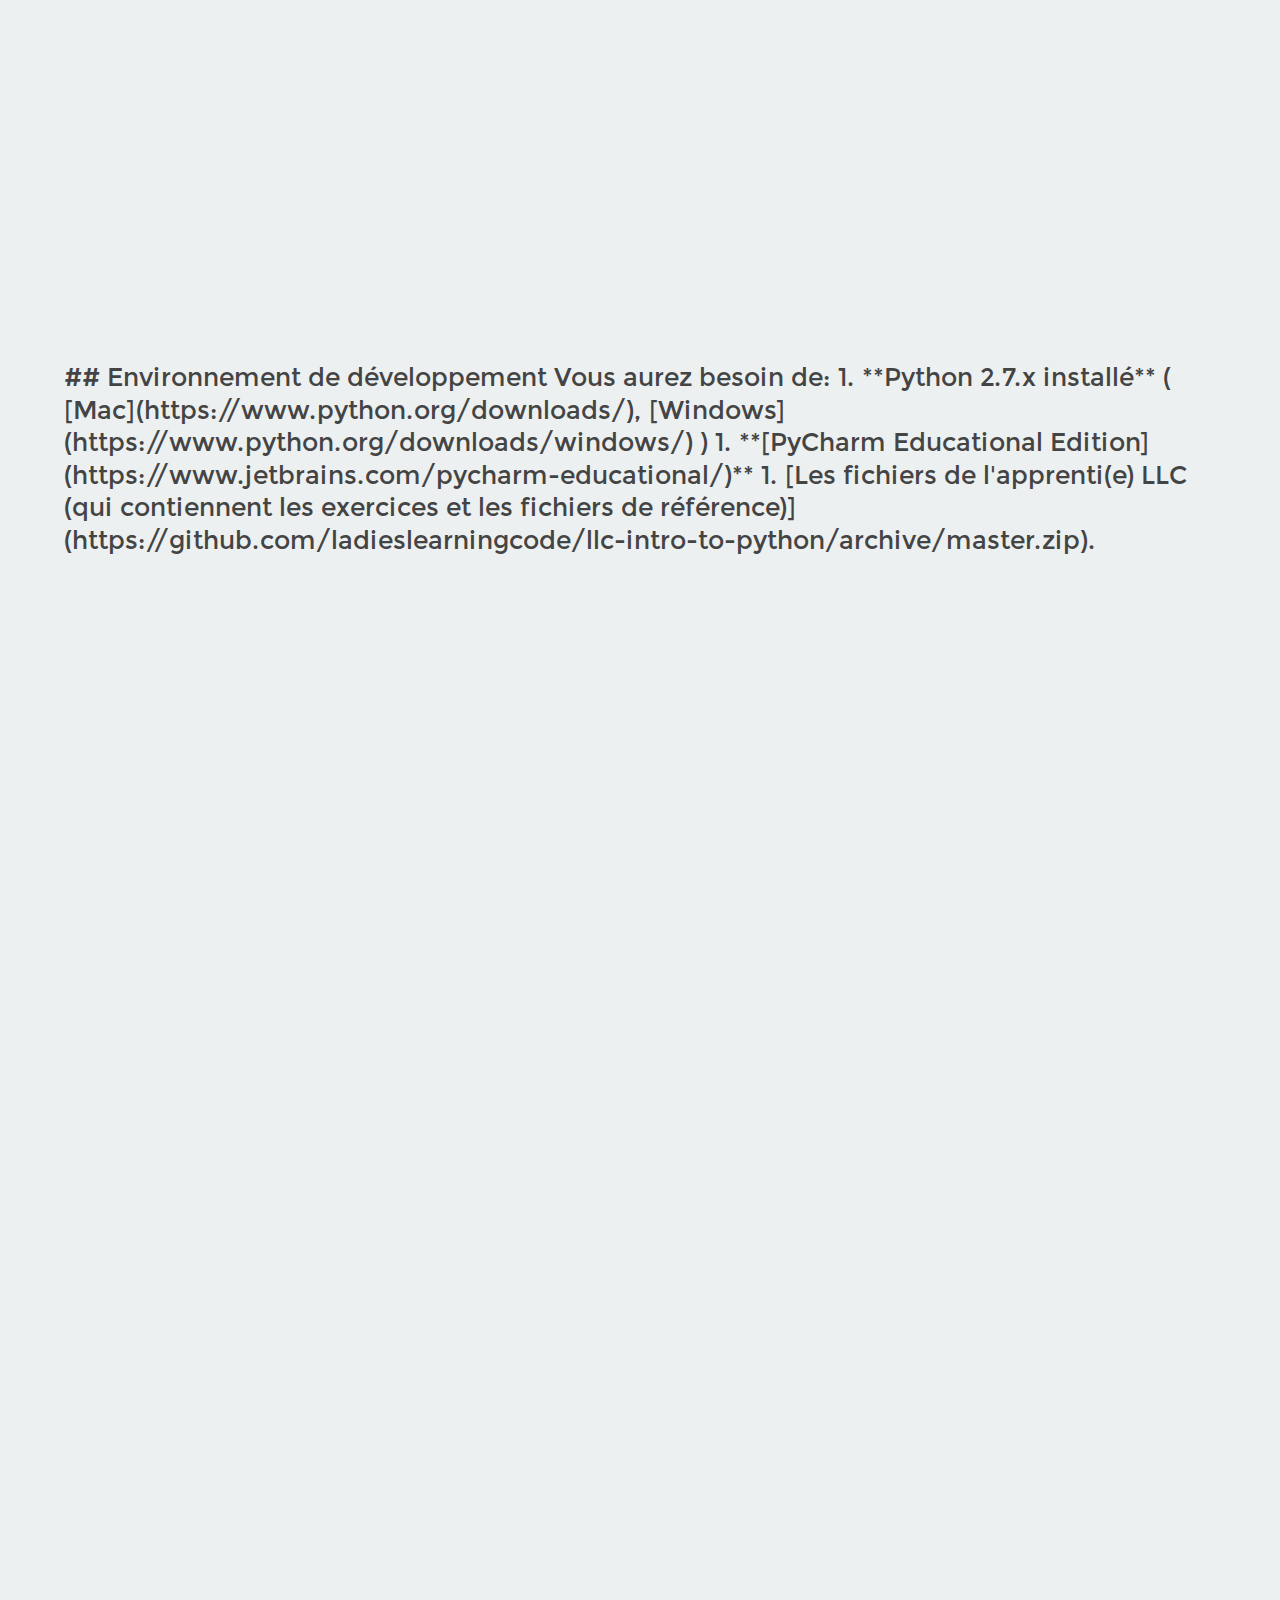
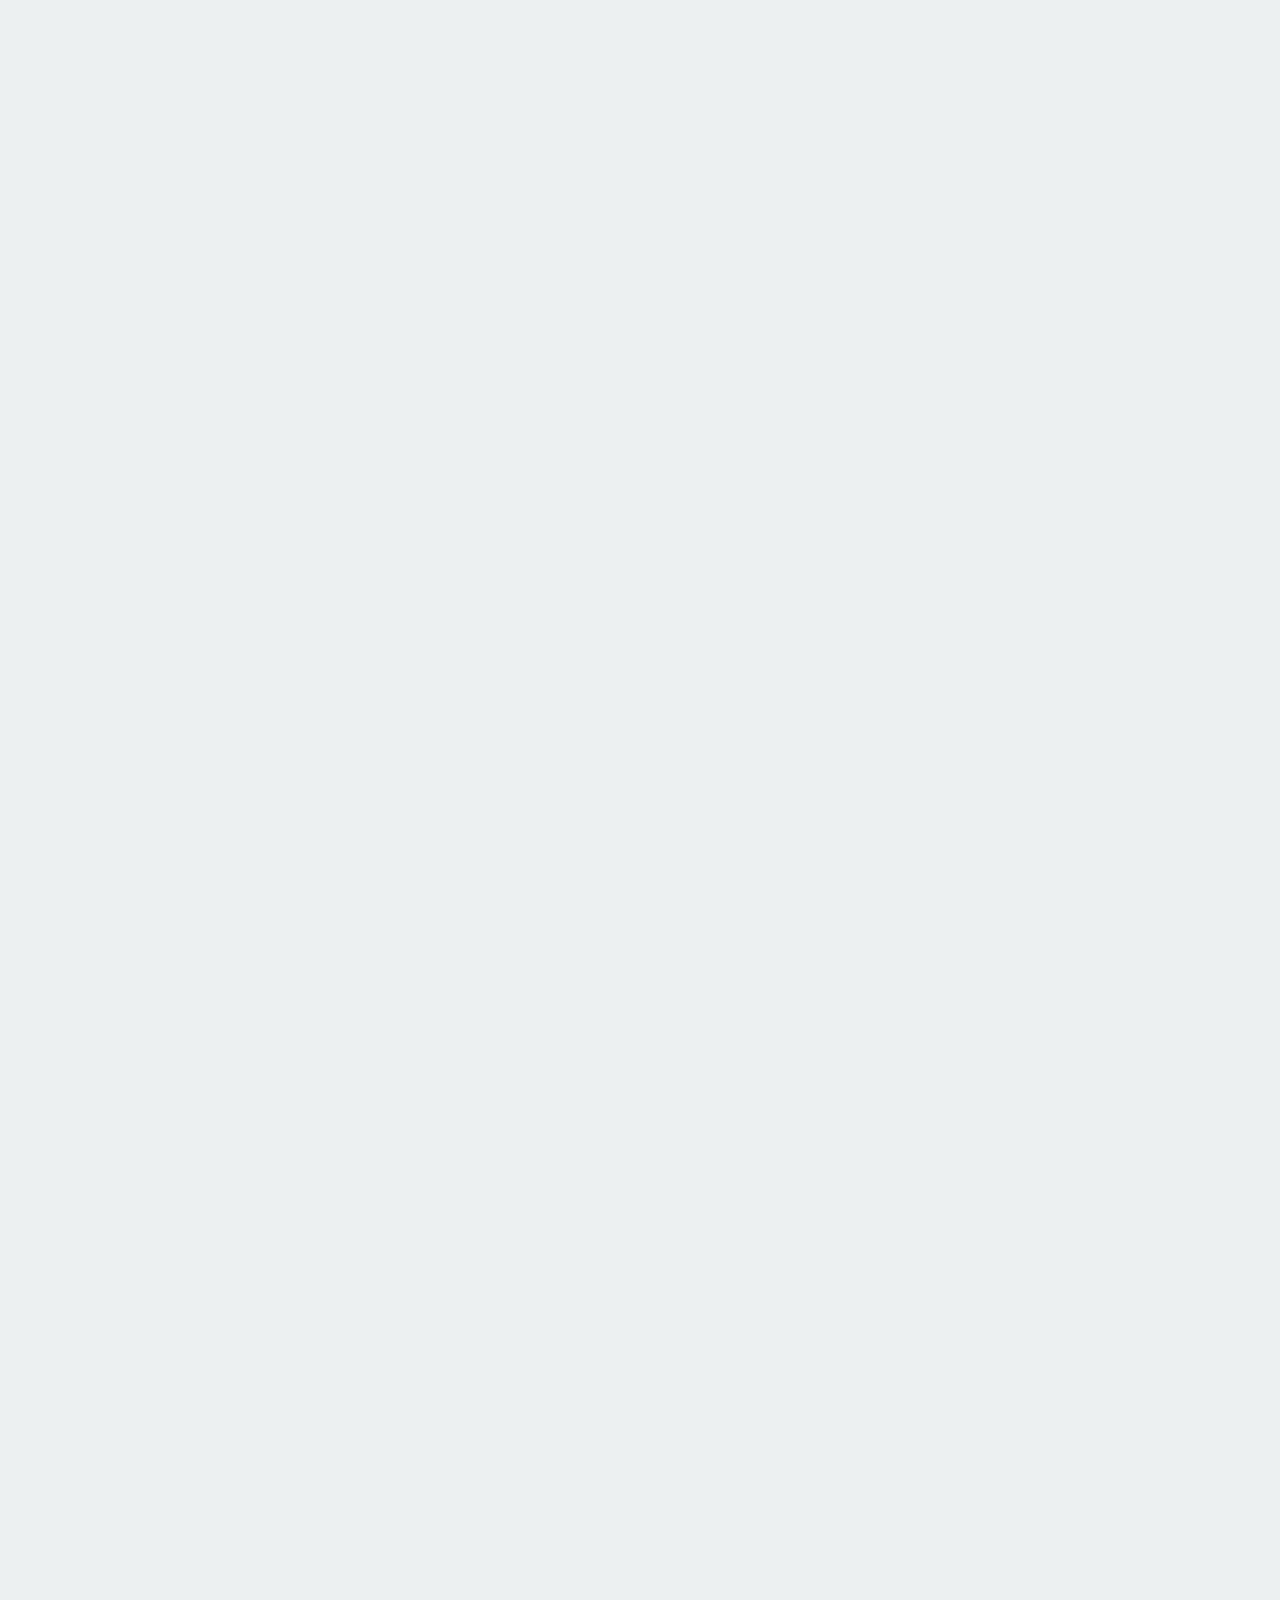
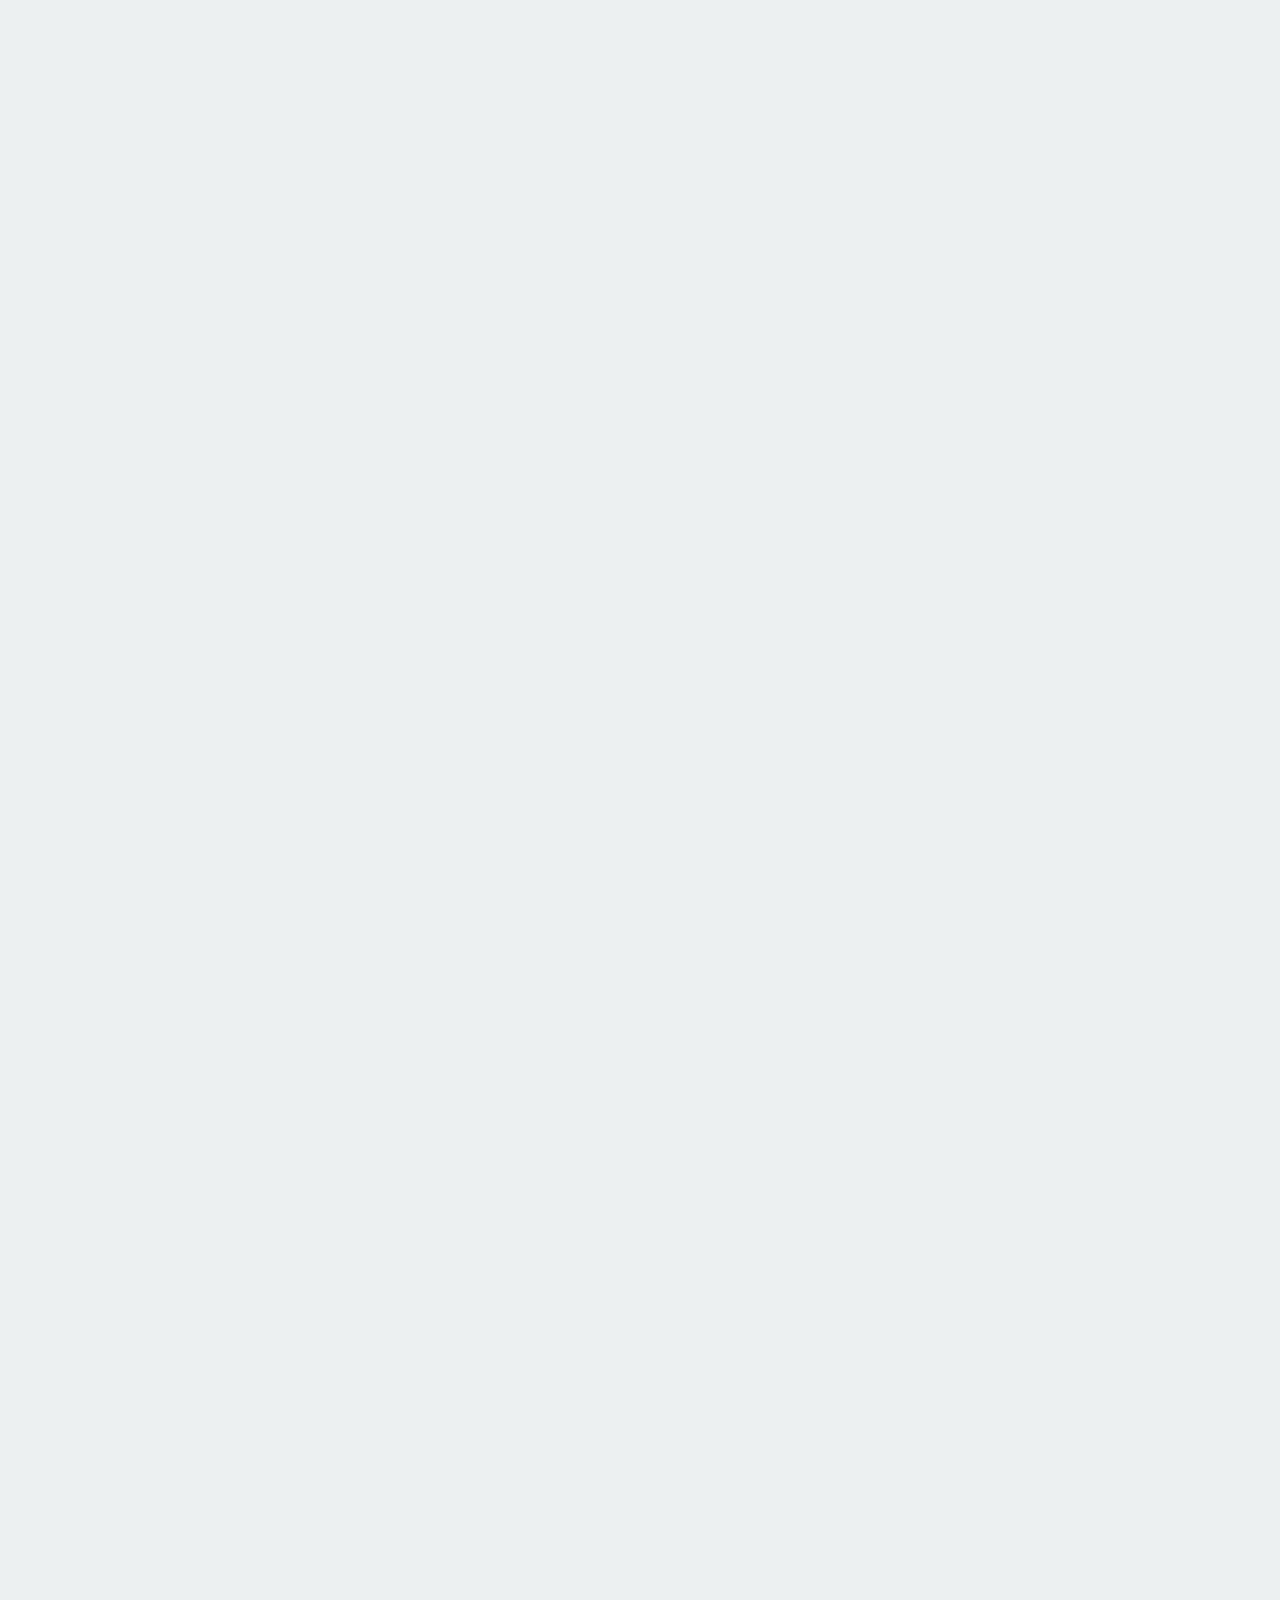
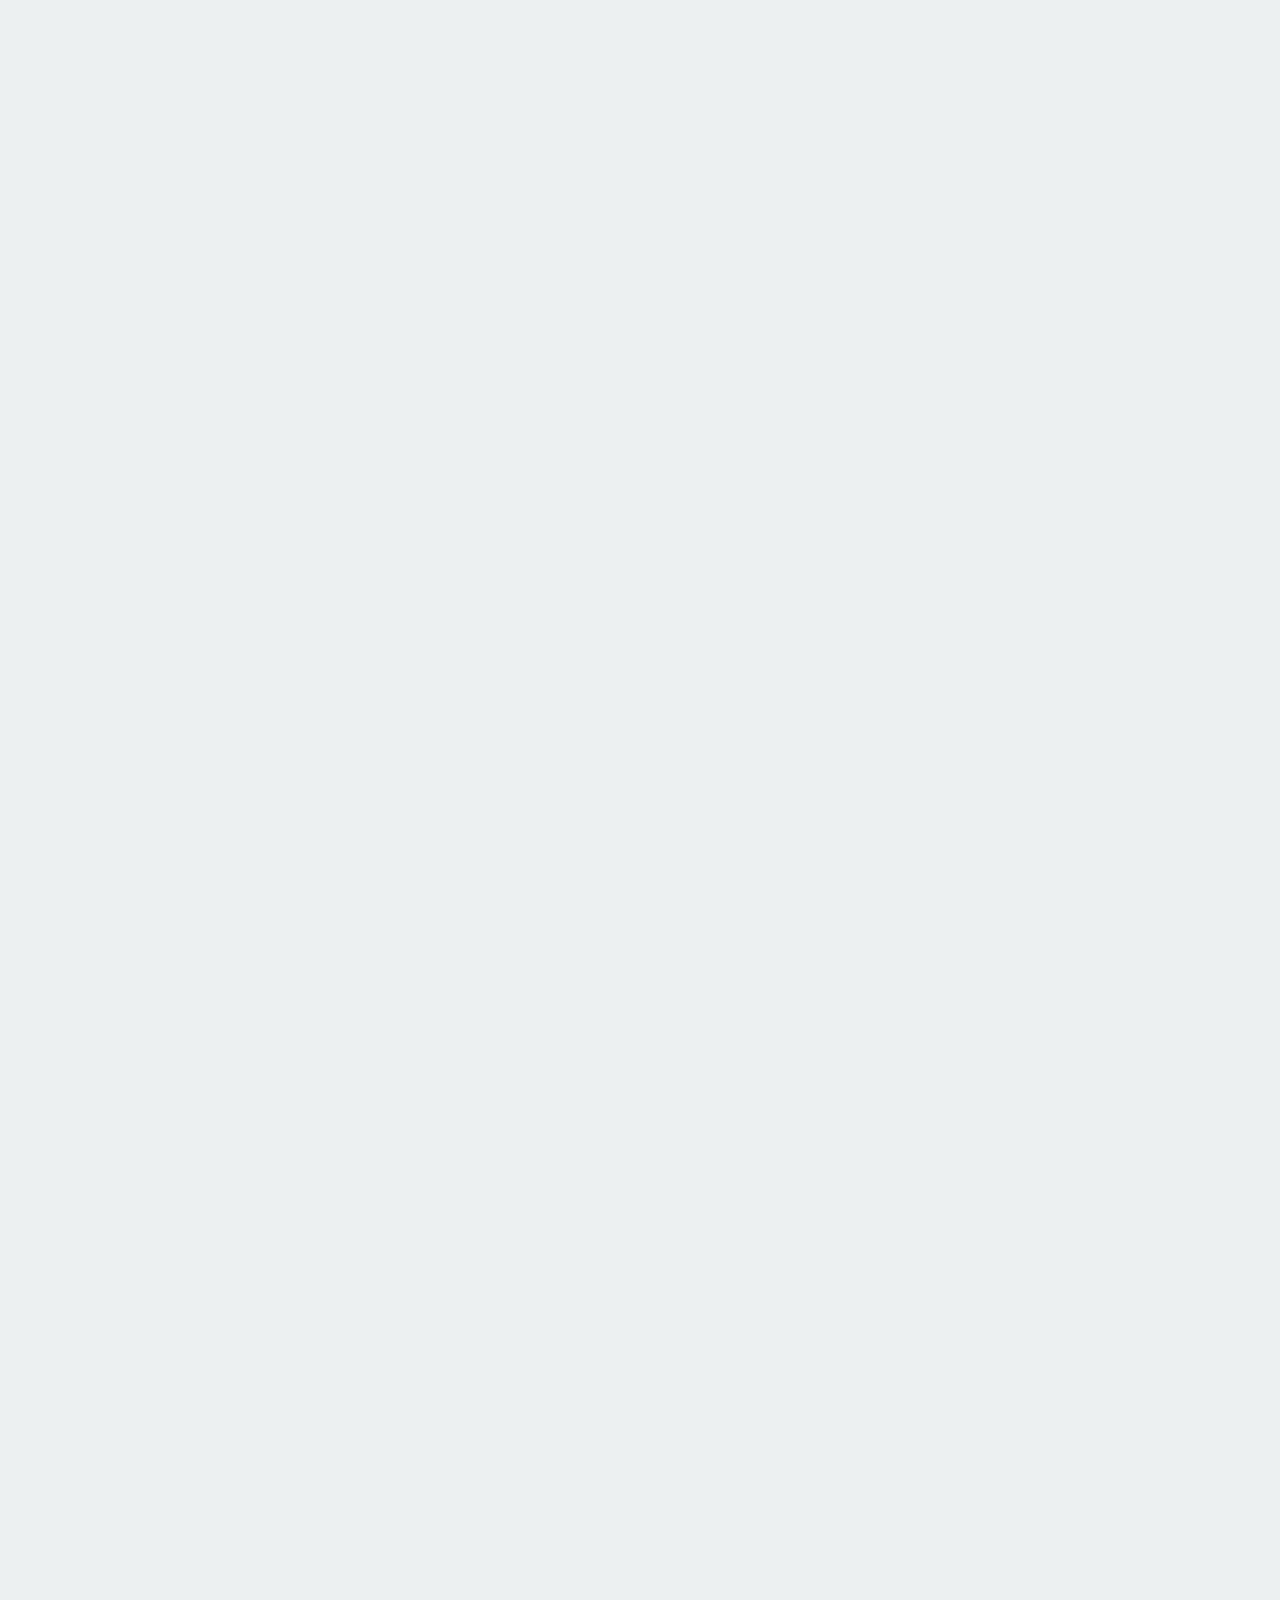
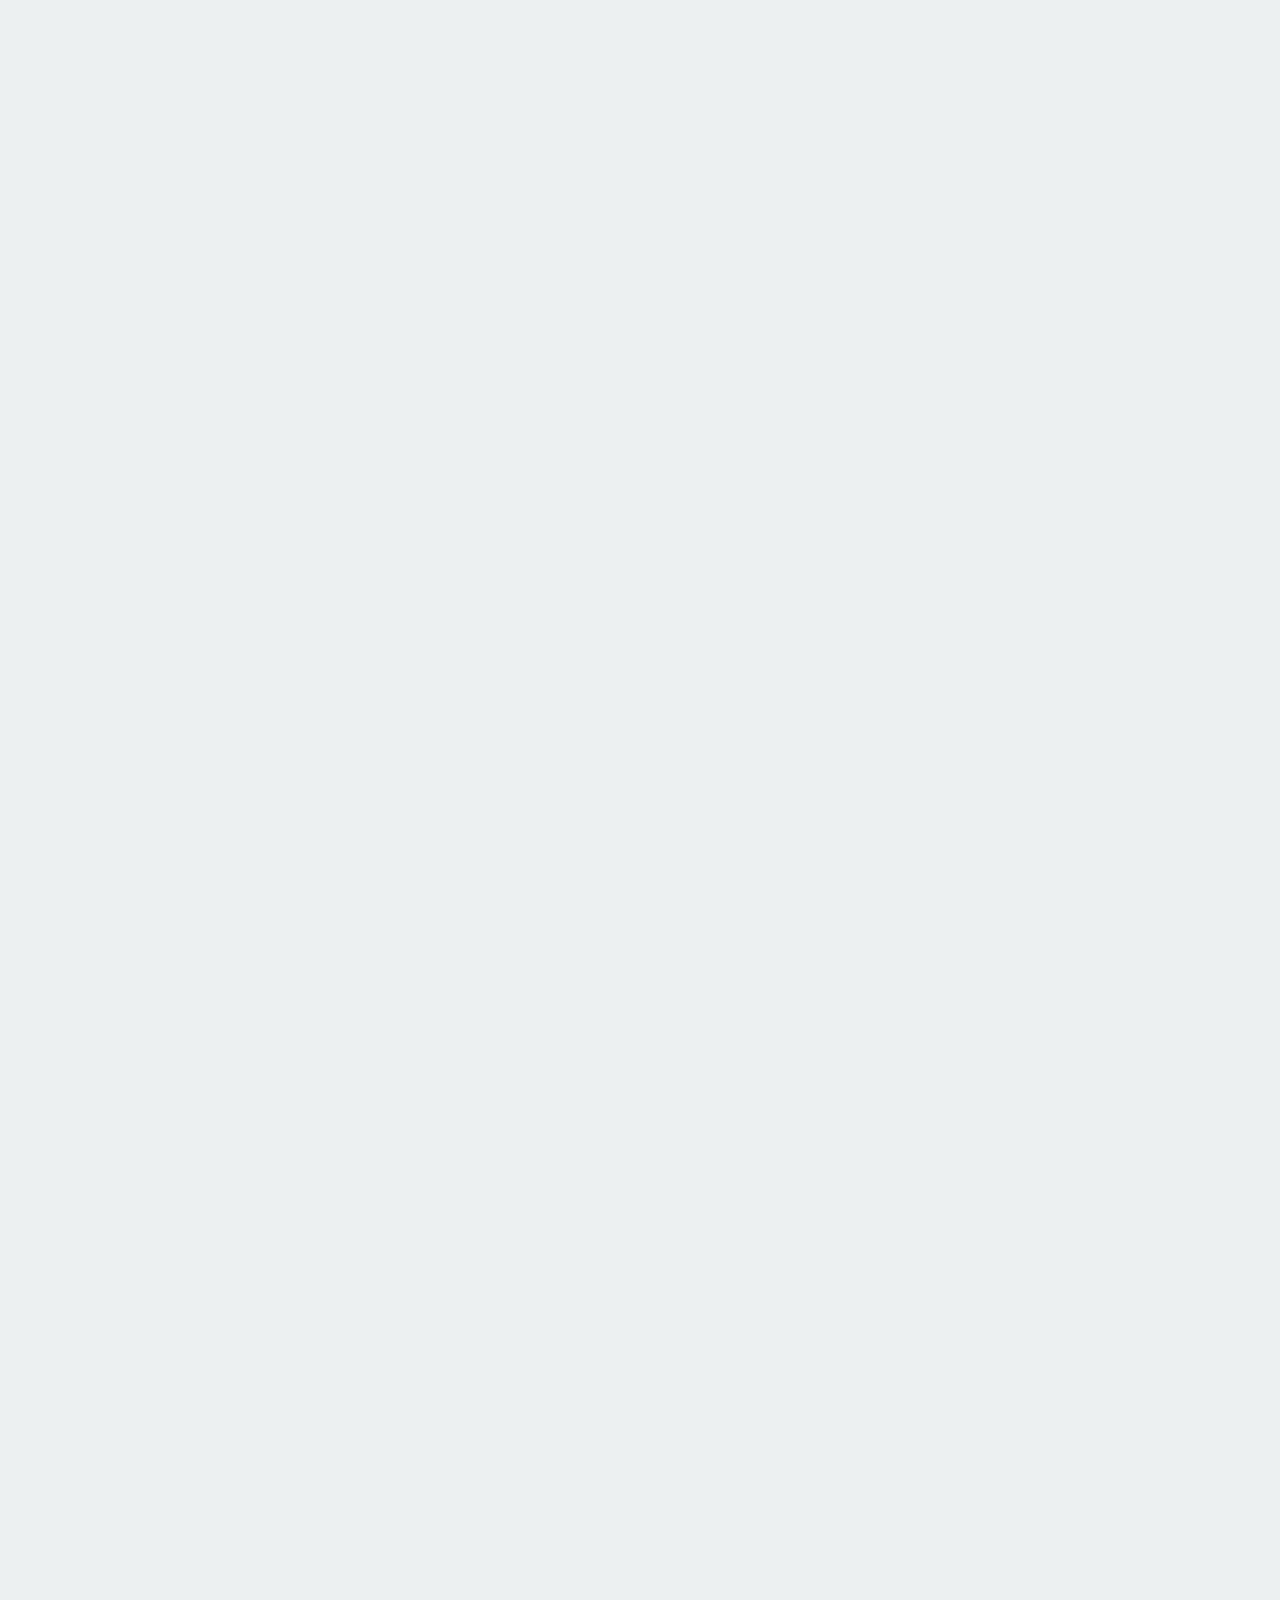
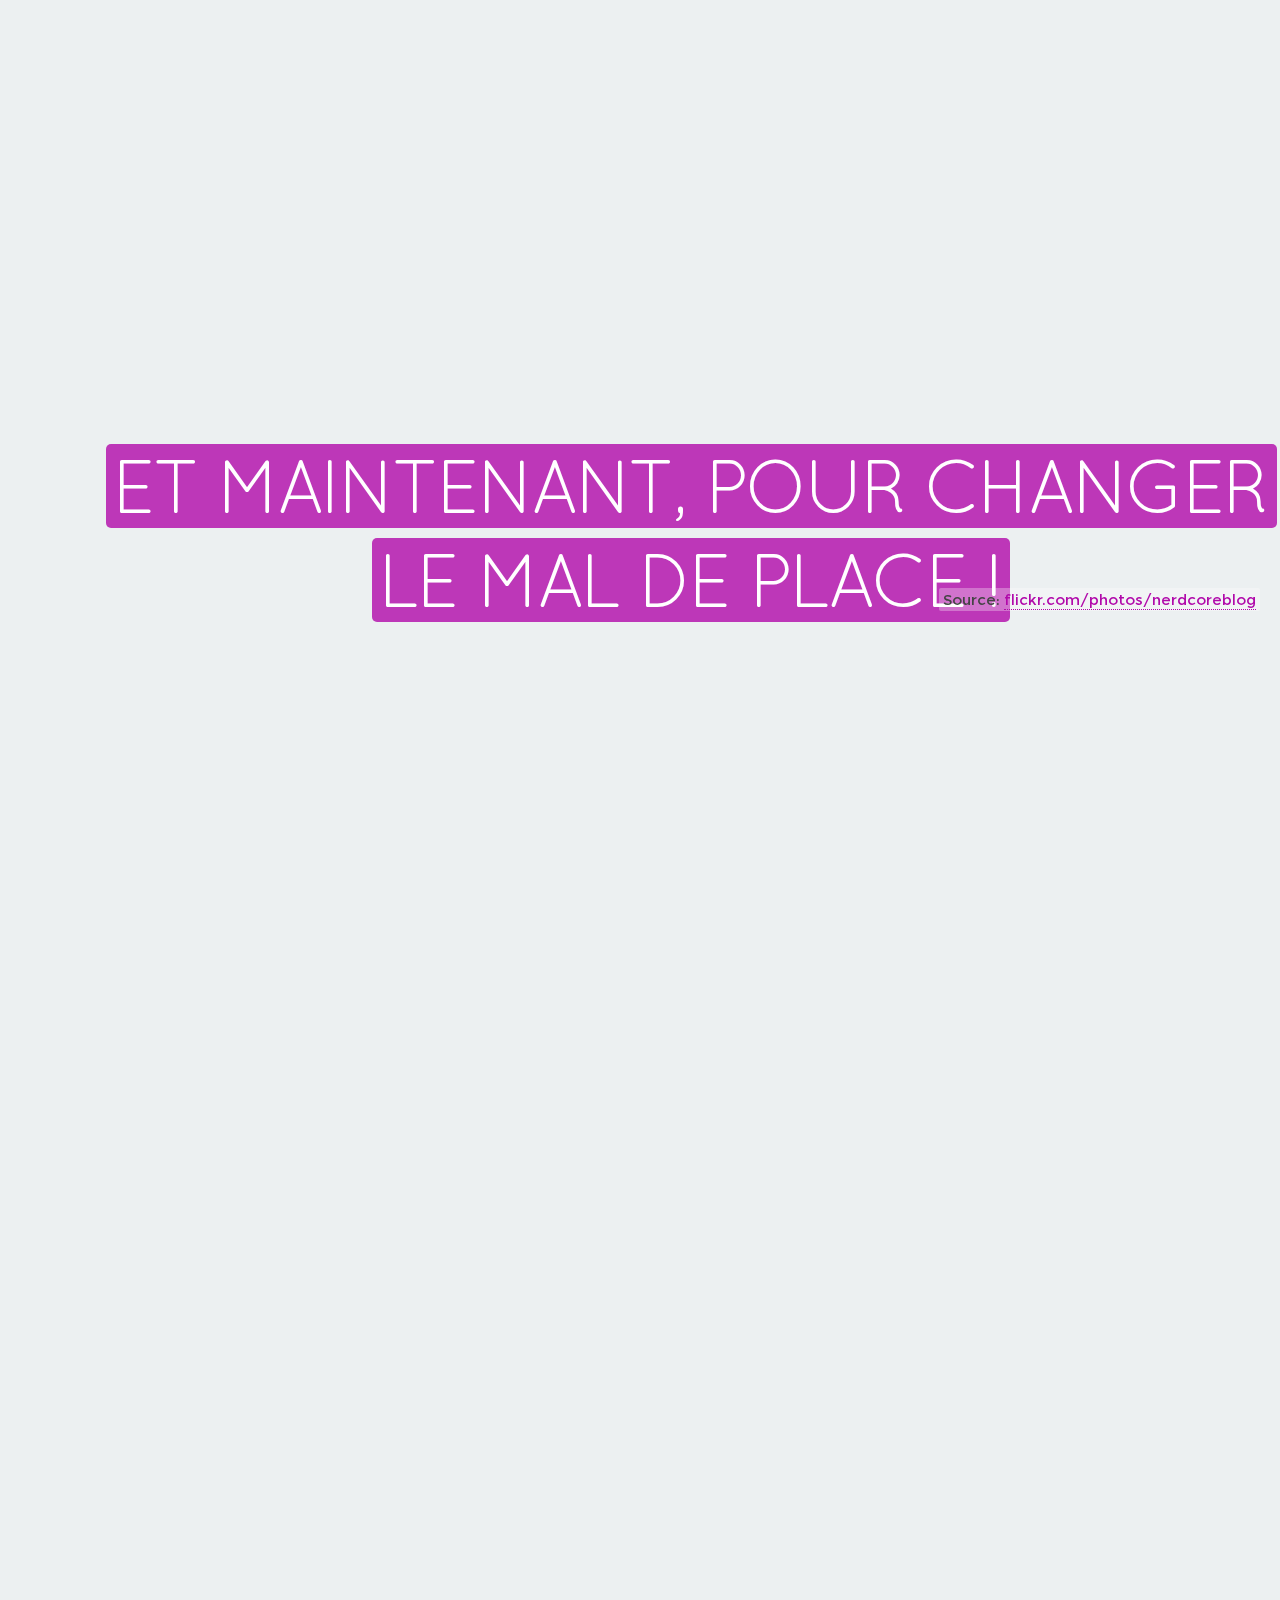
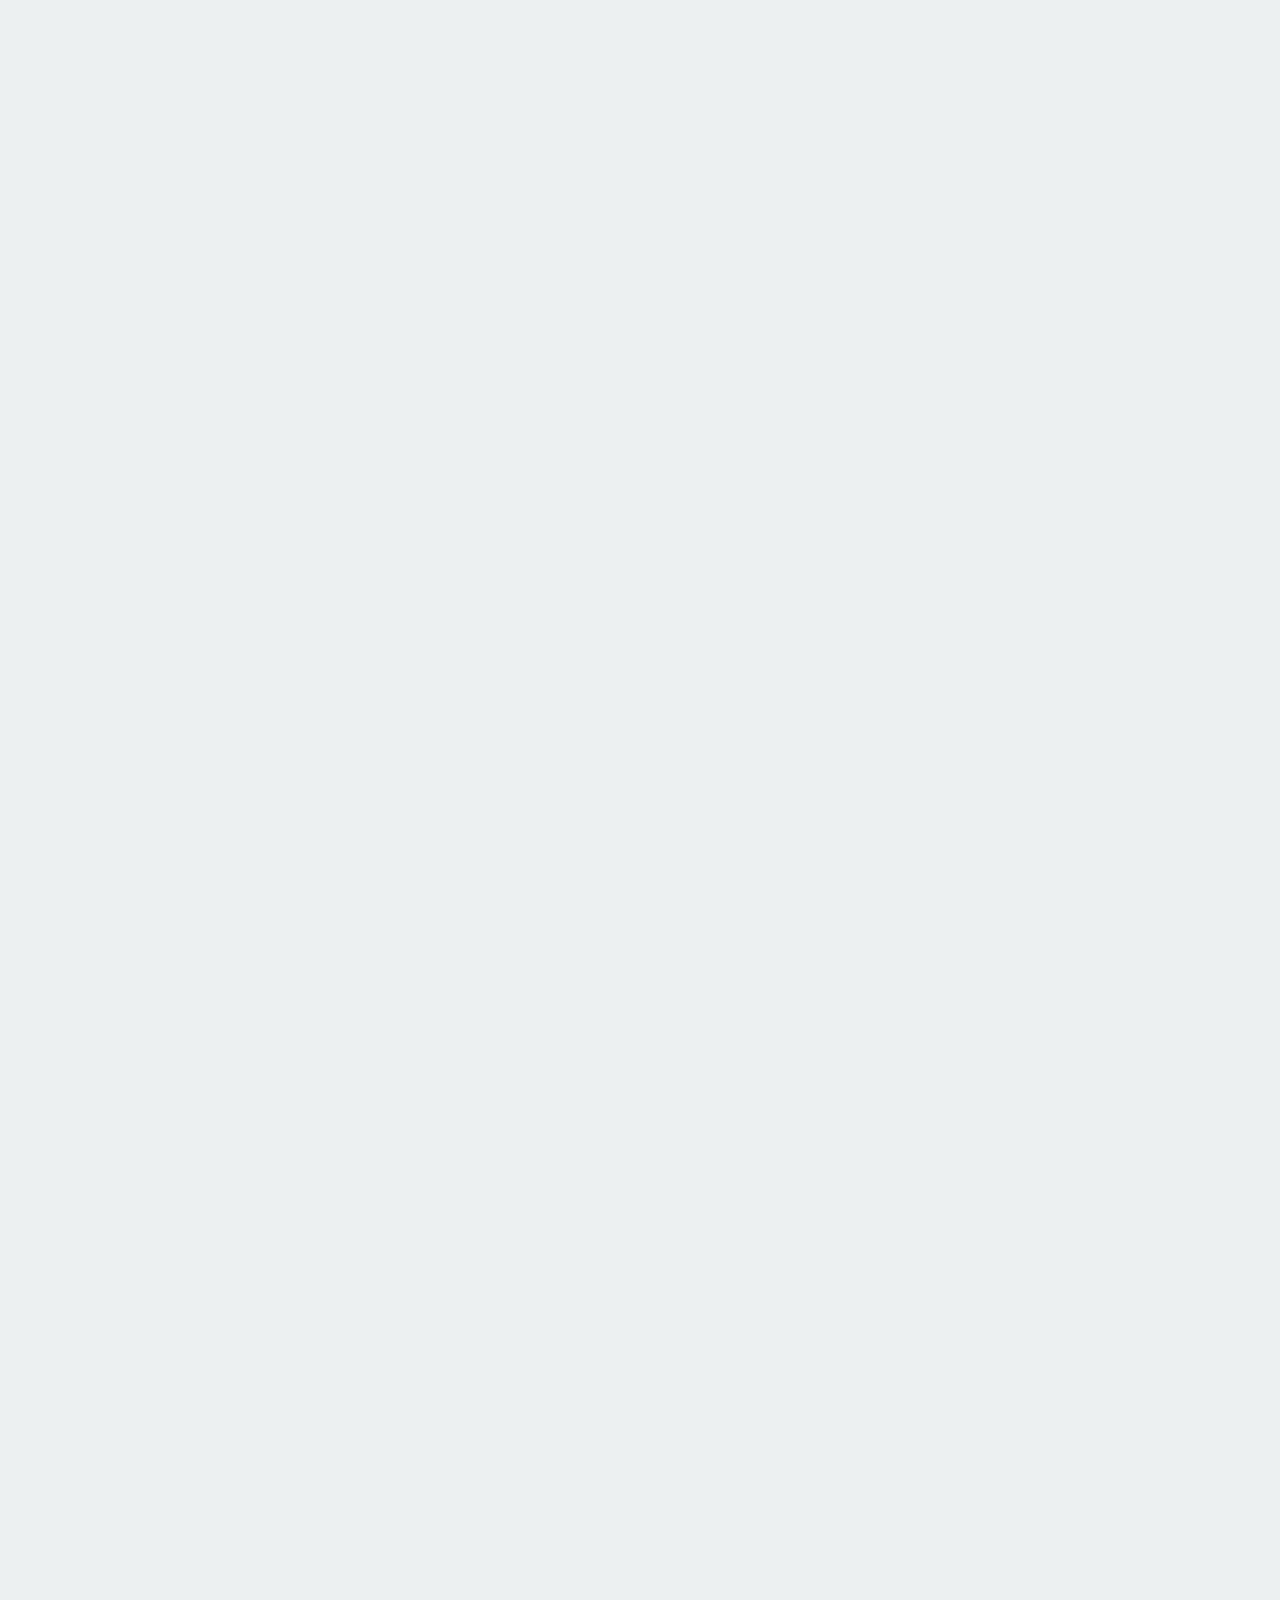
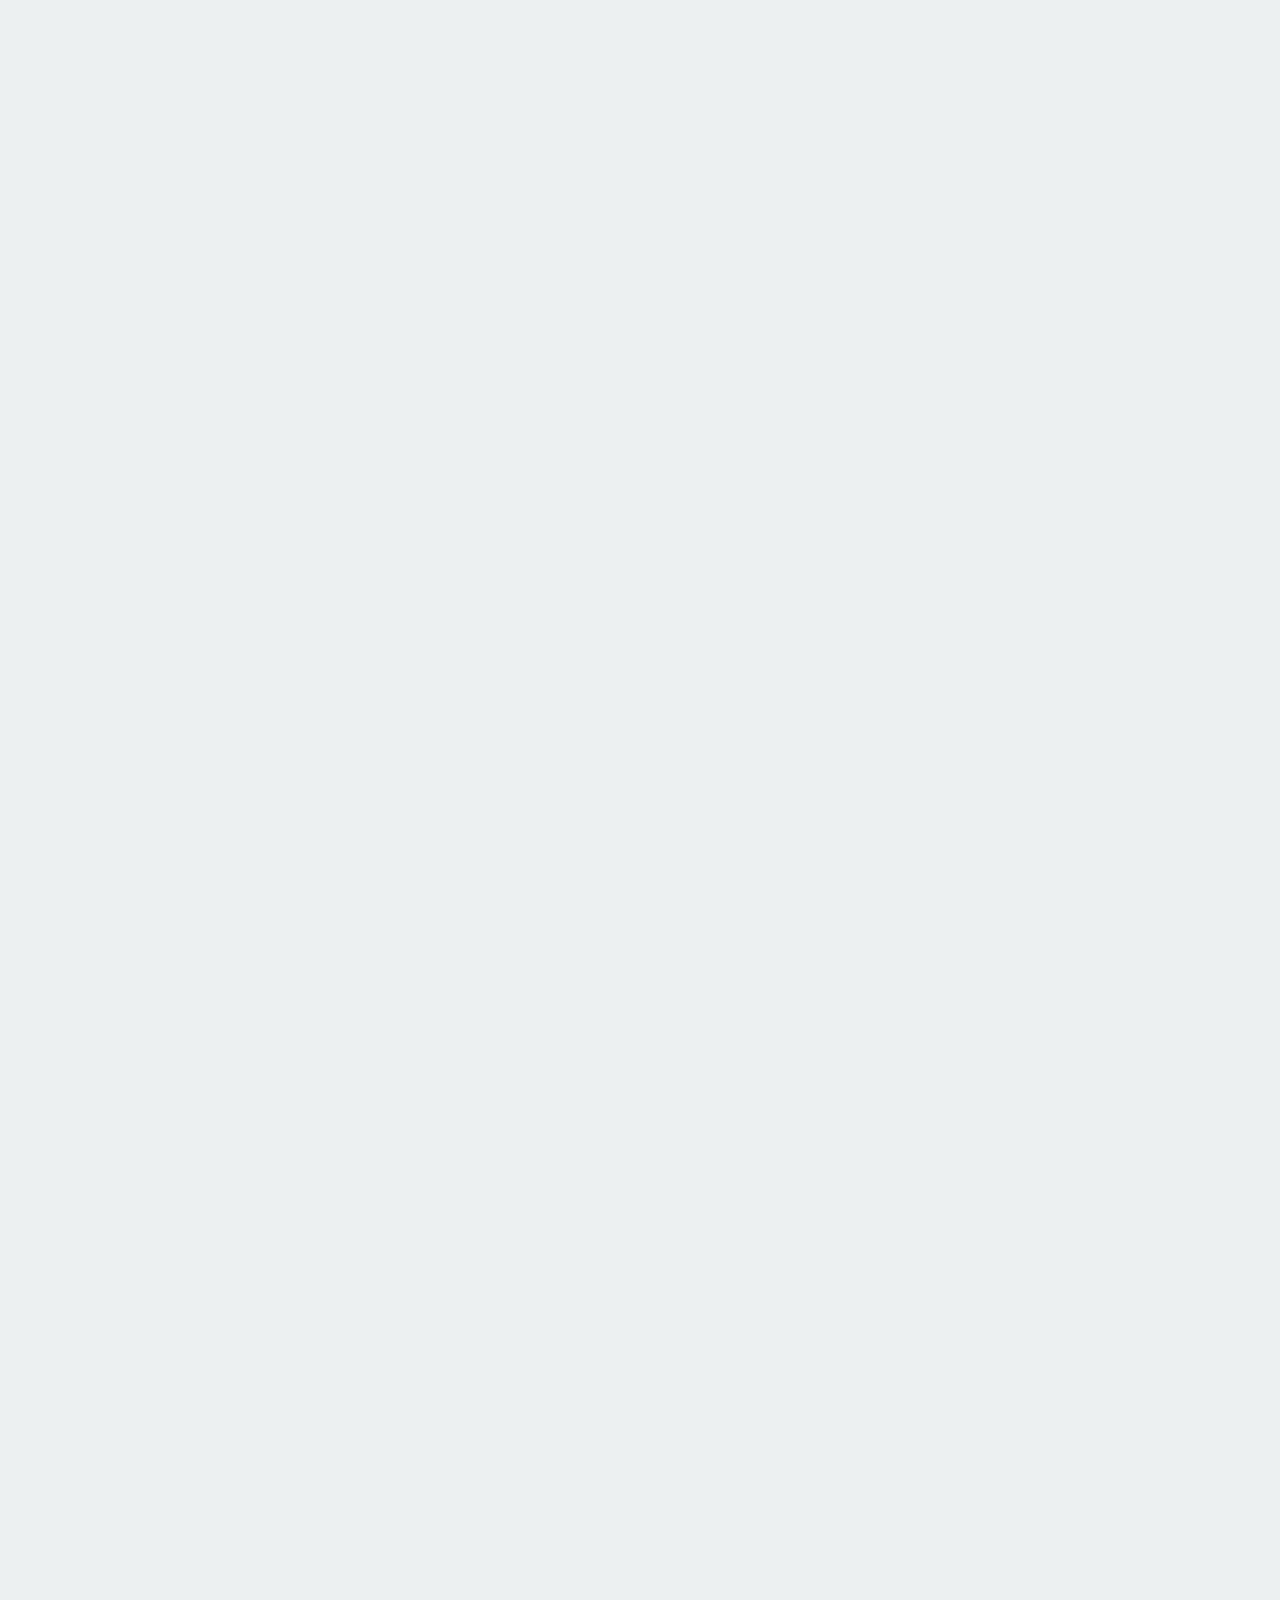
==== commit ddd286bf: "Merge branch 'translation_fixes' into gh-pages" ====
--- a/slides-fr.html
+++ b/slides-fr.html
@@ -41,19 +41,19 @@
       <p>Network: <br>
       Password: </p> -->
 
-      <h2>Télécharger</h2>
-      <p>Fichier des apprenti(e)s: <a href="http://bitly.com/llc-python">http://bitly.com/llc-python</a> (fichier zip)</p>
+      <h2>À télécharger:</h2>
+      <p>1. Fichier des apprenti(e)s: <a href="http://bitly.com/llc-python">http://bitly.com/llc-python</a> (fichier zip)</p>
       <ul>
-        <li><em>unzip</em> les fichiers de l'apprenti.e préalablement t&eacute;l&eacute;charg&eacute;s (<em>extraire tous</em> si vous êtes sur PC)</li>
+        <li><em>unzip</em> les fichiers de l'apprenti(e) préalablement t&eacute;l&eacute;charg&eacute;s (<em>extraire tous</em> si vous êtes sur PC)</li>
         <li>ouvrez <strong>http://llc-python.ugray.ca/slides-fr.html</strong> dans votre navigateur pour suivre les diapos</li>
       </ul>
-      <p>Installez Python 2.7.x</p>
+      <p>2. Python 2.7.x</p>
       <ul>
         <li>Windows - <a href="https://www.python.org/downloads/windows/">https://www.python.org/downloads/windows/</a></li>
         <li>Mac - pré-installé. Allez dans <strong>Applications &gt; Utilities &gt; Terminal</strong><br>
           Dans la fenêtre de terminal tapez «python» pour confirmer l'installation.</li>
       </ul>
-      <p>PyCharm Educational Edition<br>
+      <p>3. PyCharm Educational Edition<br>
         <a href="https://www.jetbrains.com/pycharm-educational">https://www.jetbrains.com/pycharm-educational</a>
       </p>
     </div>
@@ -118,7 +118,7 @@
 
       ###Cet après-midi
 
-      * Les libraries
+      * Les librairies
       * Les dictionnaires
       * La recherche de mots
       * Notre projet final
@@ -191,7 +191,7 @@
 
     <section class="slide centered" data-markdown>
       <script type="text/template">
-        ## PyCharm IDE (Integrated Development Environments) éditeur de code.
+        ## PyCharm IDE (Integrated Development Environment ou éditeur de code).
 
         On utilise un IDE pour écrire du code plus rapidement et faire moins d'erreurs.
         <br><br>
@@ -209,11 +209,12 @@
         ![](framework/img/workshop/pycharm-project1.png)
         ![](framework/img/workshop/pycharm-project2.png)
 
-        Les fichiers du projet contenus dans le dossier vont apparaître dans l'espace à gauche. Utilisez les flèches pour ouvrir les dossiers.
+        Les fichiers contenus dans le dossier vont apparaître dans l'espace à gauche. Utilisez les flèches pour ouvrir les dossiers.
 
         Aujourd'hui, vous travaillerez dans le dossier **exercices**. Le dossier **reference** contient les réponses à titre de &laquo;référence&raquo;.        
        
-       Les autres dossiers & fichiers vous serviront à faire fonctionner cette présentation. Évitez de les modifier !
+       Les autres dossiers & fichiers vous serviront à faire fonctionner cette présentation. 
+       Évitez de les modifier !
         
 
         ![](framework/img/workshop/pycharm-project3.png)
@@ -262,7 +263,7 @@
         >>> 1 / 2
         0
         ```
-        Pourquoi `1 / 2 = 0`? Nous y reviendrons
+        Pourquoi `1 / 2 = 0`? Nous y reviendrons...
 
       </script>
     </section>
@@ -271,7 +272,7 @@
       <script type="text/template">
         ## Les types de données
         
-        Dans l'exemple précédent on utilisait des nombres de type entiers (<em>integers</em>), mais il y a plusieurs autres types de données.
+        Dans l'exemple précédent, on utilisait des nombres de type **entier** (<em>integers</em>), mais il y a plusieurs autres types de données.
 
         * Integer (`int`, nombre entier)
         * Float (`float`, nombre contenant des décimales)
@@ -302,15 +303,15 @@
         * Réutiliser des fonctions aide à réduire la redondance
         * Les fonctions prennent des **arguments** et peuvent **retourner** des valeurs
         
-        ex: la fonction `add` prend `a` et `b` comme arguments et **retournera** le résultat.
-
-        ```python
-        >>> def add(a, b):
+        ex: la fonction `ajout` prend `a` et `b` comme arguments et **retournera** le résultat.
+
+        ```python
+        >>> def ajout(a, b):
         ...     return a + b
         ...
-        >>> add(1, 2)
+        >>> ajout(1, 2)
         3
-        >>> add(3, 4)
+        >>> ajout(3, 4)
         7
         ```
         Il est possible de créer le vôtre mais l'exercice d'aujourd'hui utilise les fonctions fournies par Python et ses librairies.
@@ -340,7 +341,7 @@
     <section class="slide" data-markdown>
       <script type="text/template">
         ## Concaténation
-        **La concaténation** (ou enchaînement) est utilisée pour «additionner» des séquences de caractères **(strings)** ensemble pour n'en faire qu'une seule.
+        **La concaténation** (ou enchaînement) est utilisée pour «additionner» des chaînes de caractères **(strings)** ensemble pour n'en faire qu'une seule.
         ```
         >>> print("Hello " + "World!")
         Hello World!
@@ -417,23 +418,20 @@
         Python peut aussi être utilisé pour convertir des nombres en «strings». L'exemple suivant retourne une erreur. Pourquoi ?
 
         ```
-        >>> print(1 + " km à pied, ça use, ça use")
+        >>> print("les élections " + 2015)
         Traceback (most recent call last):
         File "<input>", line 1, in <module>
-        TypeError: cannot concatenate 'str' and 'int' objects
-        ```
-        
-        <br>
+        TypeError: unsupported operand type(s) for +: 'int' and 'str'
+        ```
+        
         Utilisez la fonction `str()` pour convertir un nombre en «string».
 
         ```
-        >>> print(str(1) + " km à pied, ça use les souliers")
-
-        ```
-        
-        <br>
+        >>> print("les élections " + str(2015))
+
+        ```
+        
         Savoir comment convertir des types avec Python vous sera très pratique plus tard !
-
       </script>
     </section>
 
@@ -459,7 +457,7 @@
 
         ```python
         >>> aujourdhui = "samedi"
-        >>> print("Aujourdhui, nous sommes " + today)
+        >>> print("Aujourdhui, nous sommes " + aujourdhui)
         Aujourdhui, nous sommes samedi
         ```
         Vous pouvez stocker à peu près n'importe quoi dans une variable. 
@@ -500,11 +498,11 @@
         * Séparez les mots avec des barres de soulignement `_`
           * ex: `ladies_learning_code` 
         
-        * Ils ne peuvent débuter avec des nombres. 
-          * ex: `1jour` vous donnera une erreur; `jour1` sera ok.
+        * Ils ne peuvent débuter avec des nombres
+          * ex: `1jour` vous donnera une erreur; `jour1` sera ok
 
         * Utilisez de vraies descriptions
-          * ex: `first_name` est plus clair que `fn`
+          * ex: `prenom` est plus clair que `pr`
       </script>
     </section>
 
@@ -512,7 +510,7 @@
       <script type="text/template">
         ## Truc de pro: Écrivez des commentaires!
 
-        Les programmeurs utilisent des *commentaires* pour laisser des notes pour eux-mêmes (et tous ceux qui liront leur code dans le futur).
+        Les programmeurs utilisent des *commentaires* pour laisser des notes (pour eux-mêmes et tous ceux qui liront leur code dans le futur).
         
         De bons commentaires clarifieront du code plus complexe, des trucs moins évidents.
 
@@ -540,8 +538,8 @@
         Essayez d'utiliser la fonction `raw_input()`. De cette façon, les données entrées par un utilisateur vous seront **retournées**.
         
         1. Donnez à `raw_input()` un message demandant une information précise à l'utilisateur
-        1. L'utilisateur entre quelque chose et appuie sur **entrée** 
-        1. Peu importe ce que l'usager entre, cette information vous est **retournée**.
+        1. L'utilisateur entre quelque chose et appuie sur la touche **entrée** 
+        1. Peu importe ce que l'utilisateur entre, cette information vous est **retournée**.
   
         Essayez-le dans la console:
 
@@ -557,7 +555,7 @@
         
         Utiliser la console est pratique pour tester des petites parties de code mais on peut faire encore bien mieux. Python peut rouler du code depuis un fichier qui possède l'**extension** `.py`. Créons ensemble un premier fichier Python !
 
-        1. Faites un clique-droit sur le dossier **exercices** pour créer un nouveau fichier. Sélectionnez **New > Python File**
+        1. Faites un clique à droite sur le dossier **"exercises"** pour créer un nouveau fichier. Sélectionnez **New > Python File**
 
           ![Create a new Python File](./framework/img/workshop/new-file-mac.png)
 
@@ -584,16 +582,16 @@
 
         Coder dans un fichier **.py**  consiste à écrire du texte jusqu'à ce que vous soyez prêt(e) à **rouler** le programme en Python.
 
-        1. Pour rouler le code, selectionnez **Run > Run&hellip;**   
+        1. Pour rouler le code, sélectionnez **Run > Run&hellip;**   
         PyCharm sauvegarde automatiquement votre fichier avant de le rouler
 
           ![](framework/img/workshop/pycharm-run.png)  
 
-        1. Cliquez sur `ex1_hello_world` (again) dans le menu.
+        1. Cliquez sur `ex1_hello_world` (une autre fois) dans le menu.
 
           ![Click to run your program](./framework/img/workshop/run-mini-menu.png)
 
-        1. Cliquez dans la fenêtre de la console, tapez votre nom et pressez **Entrée**. Vous devriez voir votre nom vous être retourné.
+        1. Cliquez dans la fenêtre de la console, tapez votre nom et pressez **Entrée**. Vous devriez voir votre nom.
 
           ![Demo of hello_world example](./framework/img/workshop/ex1-hello-world.png)
         
@@ -644,14 +642,14 @@
         Rappel: un seul symbole égal (`=`) *assigne* une valeur à une variable, il ne le teste pas.
 
         ```python
-        >>> weather = "raining"
-        ```
-
-        Le symbole égal doublé (`==`) va évaluer si la valeur de droite correspond à la valeur *assignée* et peut servir à tester la valeur. 
-        ```
-        >>> weather == "cold"
+        >>> meteo = "pluvieux"
+        ```
+
+        Le symbole égal double (`==`) va évaluer si la valeur de droite correspond à la valeur *assignée* et peut servir à tester la valeur. 
+        ```
+        >>> meteo == "froid"
         False
-        >>> weather == "raining"
+        >>> meteo == "pluvieux"
         True
         ```
       </script>
@@ -665,22 +663,23 @@
       <script type="text/template">
         ## Exercise 2: Vérificateur de température (10 mins)
 
-        Créez un nouveau fichier et appelez-le `ex2_weather_advice.py`.
+        Créez un nouveau fichier et appelez-le `ex2_conseil_meteo.py`.
         
         Utilisez l'extrait de code plus bas comme référence, mais essayez d'écrire votre code au lieu de faire un copier-coller; c'est dans le but d'apprendre la syntaxe.
         
         Remarquez l'indentation. Python l'utilise pour séparer les blocs de code qui appartiennent à la clause `if` ou `else`.
 
         ```python
-        # file: ex2_weather_advice.py
-        weather = raw_input("What is the weather? (cold, raining, etc.)")
-
-        if weather == "cold":
-            print("Wear a sweater!")
-        elif weather == "raining":
-            print("Bring an umbrella")
+        # file: ex2_conseil_meteo.py
+        # -*- coding: utf-8 -*-
+        meteo = raw_input("Quel temps fait-il? (froid, pluvieux, etc.)")
+
+        if meteo == "froid":
+            print("Mets un chandail!")
+        elif meteo == "pluvieux":
+            print("Amène ton parapluie!")
         else:
-            print("Dress normally :)")
+            print("Fais comme tu veux :)")
         ```
         **Bonus: ** Essayez d'exécuter le fichier quelques fois pour tester vos conditions et les conseils de ce dernier. Tentez également de modifier les conditions ou d'en ajouter d'autres.
 
@@ -694,19 +693,19 @@
         Lorsque vous tapez `if` ou `else` dans la console au lieu d'un fichier *.py, vous verrez quelque chose comme ceci:
 
         ```python
-        >>> if weather == "cold":
+        >>> if meteo == "froid":
         ...
         ```
 
         Les `...` représentent l'indentation automatisée et vous signalent que la ligne de commande s'attend à du code indenté. 
         
         ```python
-        >>> if weather == "cold":
-        ...     print("Wear a sweater!")
+        >>> if meteo == "froid":
+        ...     print("Mets un chandail!")
         ... else:
-        ... print("Dress normally :)")
+        ... print("Fais comme tu veux :)")
         File "<input>", line 5
-            print("Dress normally :)")
+            print("Fais comme tu veux :)")
                 ^
         IndentationError: expected an indented block
         ```
@@ -736,11 +735,11 @@
         True
 
         >>> if x >= 5:
-        ...     print("x is greater than or equal to 5")
+        ...     print("x est plus grand ou égal à 5")
         ... else:
-        ...     print("x is less than 5")
+        ...     print("x est plus petit que 5")
         ...
-        x is greater than or equal to 5
+        x est plus grand ou égal à 5
         ```
       </script>
     </section>
@@ -755,18 +754,18 @@
         * `or`: Une des expressions avant ou après ce mot clé doit être *vrai*
 
         ```python
-        weather = "cold"
-        snowing = True
-
-        >>> if weather == "cold" and snowing == True:
-        ...     print("wear a winter jacket")
+        meteo = "froid"
+        neige = True
+
+        >>> if meteo == "froid" and neige == True:
+        ...     print("mets un foulard et un manteau d'hiver")
         ...
 
-        wear a winter jacket
-        >>> if weather == "raining" or snowing == True:
-        ...     print("bring a change of socks")
+        mets un foulard et un manteau d'hiver
+        >>> if meteo == "pluvieux" or neige == True:
+        ...     print("apporte une deuxième paire de bas")
         ...
-        bring a change of socks
+        apporte une deuxième paire de bas
         ```
       </script>
     </section>
@@ -775,28 +774,28 @@
       <script type="text/template">
         ## Exemples d'utilisation du *Et* et du *Ou* logique
 
-        Avec la notation mathématique, nous pouvons utiliser `0 < x < 6`. En python, nous devons séparer ces comparaisons.
+        Avec la notation mathématique, nous pouvons utiliser `0 < x < 6`. En Python, nous devons séparer ces comparaisons.
 
         ```python
         >>> x = 5
         >>> if x > 0 and x < 6:
-        ...     print("x is between 0 and 6.")
+        ...     print("x est entre 0 et 6.")
         ...
-        x is between 0 and 6.
+        x est entre 0 et 6.
         ```
 
         ```python
         >>> if type(x) == float or type(x) == int:
-        ...     print("x is a numeric value")
+        ...     print("x est une valeur numérique")
         ...
-        x is a numeric value
+        x est une valeur numérique
         ```
 
         ```python
         >>> if x > 10 and x < 0:
-        ...     print("x could never be greater than 10 AND less than 0")
+        ...     print("x ne pourra jamais être plus grand que 10 et plus petit que 0")
         ...
-        # Nothing prints here
+        # Rien ne sera affiché
         ```
 
       </script>
@@ -808,20 +807,20 @@
 
         Au lieu de dire au programme qu'il fait froid, nous pouvons lui fournir une température et le laisser nous dire quoi faire selon cette dernière
 
-        * Ouvrez le fichier **ex3_smarter_weather.py**
+        * Ouvrez le fichier **ex3_meteorologie_intelligente.py** dans le répertoire **exercises/fr**
         * Utilisez les opérateurs de comparaison mathématique, `and`/`or`
         * Suivez les instructions plus bas
         * Sentez-vous bien à l'aise de modifier les températures proposées et leurs messages respectifs :)
 
         ```
-        # if the weather is greater than or equal to 25 degrees
-        if "replace this with the right condition":
-            print("Go to the beach!")
-        # the weather is less than 25 degrees AND greater than 15 degrees
-        elif "replace this with the right conditions":
-            # Still warm enough for ice cream!
+        # si la température est plus grande ou égale à 25 degrés
+        if "remplacez ceci par la bonne condition":
+            print("Allons à la plage !")
+        # la température est plus petite que 25 degrés MAIS plus grande que 15 degrés
+        elif "remplacez ceci par la bonne condition":
+            # Allons prendre une bonne crème glacée !
         else:
-            # Wear a sweater and dream of beaches.
+            # Portez votre gilet chaud préféré et révez à la plage
         ```
 
 
@@ -866,7 +865,7 @@
 
         Dans le fichier `llc-chapters.csv`, chaque ligne représente un chapitre de Ladies Learning Code
 
-        Essayons d'en imprimer quelques-unes sur une ligne individuelle
+        Essayons d'en imprimer quelques lignes, une à la fois 
 
         ```python
         >>> chapters = open('./exercises/llc-chapters.csv')
@@ -888,7 +887,7 @@
       <script type="text/template">
         ## Une ligne à la fois
 
-        Dans la diapositive précédente, nous affichions 3 lignes du fichier une à la fois.
+        Dans la diapositive précédente, nous affichions 3 lignes du fichier, une par une.
         Remarquez comment ces 3 lignes ont exactement 3 valeurs séparées par une virgule.
 
         ```
@@ -1038,7 +1037,7 @@
 
         Lorsque nous utilisons le `DictReader` pour afficher les lignes du fichier CSV, nous obtenons un `dict`ionnaire qui représente chacune des lignes au lieu des valeurs séparées par des virgules.
 
-        Les colonnes représentant chaque ville peuvent être accéder avec un mot-clé:
+        Les colonnes représentant chaque ville peuvent être accédées avec un mot-clé:
 
         ```python
         >>> chapter = {'City': 'Vancouver', 'Chapter Lead(s)': 'Meghan', 'Province': 'BC'}
@@ -1074,7 +1073,7 @@
             Meghan
         Calgary, AB
             Darcie
-        # ... Continues for the other chapters
+        # ... et ça continue pour les autres chapitres
         ```
       </script>
     </section>
@@ -1085,31 +1084,32 @@
 
         Vous possédez maintenant tous les outils nécessaires pour trouver le ou les responsables dans le fichier `llc-chapters.csv`.
 
-        Dans le dossier **exercices**, ouvrez **ex4_chapter_lead_finder.py** and suivez les instructions qui s'y trouvent en commentaire.
+        Dans le dossier **exercices**, ouvrez **fr/ex4_responsable_de_chapitre.py** and suivez les instructions qui s'y trouvent en commentaire.
 
         Essayez d'appliquer ce que vous avez appris jusqu'ici.
 
         ```python
-        # Import the csv library
+        # -*- coding: utf-8 -*-
+        #  Importez le module csv
         import csv
 
-        # Open the 'llc-chapters.csv' file
-
-        # Convert it to a csv_data structure
-
-        # Loop through each of the rows
-
-            # Compare the 'City' in the row with your city
-
-                # Print "Thank you [[Chapter Lead(s)]]!"
-        ```
-      </script>
-    </section>
-
-
-    <section class="slide" data-markdown>
-      <script type="text/template">
-        ## Compter compter dans une boucle
+        # Ouvrez le fichier '../llc-chapters.csv'
+
+        # Convertissez-le en une structure de données csv
+
+        # bouclez dans chacune des lignes
+
+            # comparez le champ 'City' à votre ville
+
+                # Imprimez "Merci [[les responsables du chapitre]]! dans la console"
+        ```
+      </script>
+    </section>
+
+
+    <section class="slide" data-markdown>
+      <script type="text/template">
+        ## Compter dans une boucle
 
         Nous désirons parfois conserver le nombre de fois qu'une boucle exécute une certaine séquence.
 
@@ -1145,13 +1145,13 @@
       <script type="text/template">
         ## Comment trouver un mot dans une chaîne de caractères
 
-        Nous avons pu voir comment comparer des chaînes de caractère `"Python" == "Python"`. Comment doit-on s'y prendre si nous désirons trouver un mot spécifique dans une chaîne de caractère ?
+        Nous avons pu voir comment comparer des chaînes de caractères `"Python" == "Python"`. Comment doit-on s'y prendre si nous désirons trouver un mot spécifique dans une chaîne de caractères ?
 
         La méthode `.find()` peut être utilisée avec une chaîne de caractères pour trouver **l'index** d'une sous-chaîne de caractères (a.k.a. un mot !).
 
         **L'index** est la position numérique à laquelle un mot apparaît. **Important**: l'index commence à la position 0.
 
-        Dans l'exemple ci-dessous, le mode "Code" a un index de 16 au lieu de 17. Pourquoi ? <span class="delayed">l'index commence à 0</span>
+        Dans l'exemple ci-dessous, le mode "Code" a un index de 16 au lieu de 17. Pourquoi ? <span class="delayed">L'index commence à 0</span>
 
         ```python
         >>> "Ladies Learning Code".find("Code")
@@ -1189,9 +1189,9 @@
         Nancy & Cassie are co-leads
         ```
 
-        Créez un nouveau fichier (**ex5_coleaders.py**) and utilisez vos nouvelles connaissances pour compléter cet exercice.
-
-        * Afficher la liste des villes avec co-responsable
+        Créez un nouveau fichier (**ex5_coresponsables.py**) and utilisez vos nouvelles connaissances pour compléter cet exercice.
+
+        * Afficher la liste des villes avec co-responsables
         * Compter le nombre de chapitres ayant des co-responsables
       </script>
     </section>
@@ -1229,8 +1229,7 @@
         Dans le but de promouvoir **National Learn to Code Day 2015**, ainsi que mesurer son succès par rapport à 2014, nous aurons besoin de quelques statistiques:
 
         * Le nombre de gens qui se sont inscrits à "La journée nationale d'apprentissage de la programmation"
-        * le nombre total de gens inscrits à "Kids Learning Code" ou
-        * le nombre total de gens inscrits à "Girls Learning Code"
+        * le nombre total de gens inscrits à "Kids Learning Code" et/ou à "Girls Learning Code"
         * le nombre total de gens impliqués dans le "National Learn to Code day" pour les jeunes
 
         **Si c'est trop facile pour vous, allez à la page suivante pour un exercice en bonus.**
@@ -1245,7 +1244,7 @@
         
         Le gouvernement du Canada en publie plusieurs. En [voici quelques uns](https://docs.google.com/spreadsheets/d/14fFZPKrb0RrKpjiAQYshwT3iYkTRGKeeFcpz3r8m8Qg) (la quantité d'oeuvre de charité au pays, des estimés de population, un index du prix des propriétés et plus...)
 
-        **Un conseil de pro !** Ouvrez ces données avec Excel ou [LibreOfffice](https://www.libreoffice.org/) pour consulter les données plus aisément.
+        **Un conseil de pro !** Ouvrez ces données avec Excel ou [LibreOffice](https://www.libreoffice.org/) pour consulter les données plus aisément.
 
         * Pouvez-vous identifier des tendances intéressantes ?
         * Que voudriez-vous apprendre de ces données ?
@@ -1262,7 +1261,7 @@
 
     <section class="slide" data-markdown>
       <script type="text/template">
-        ## Les sujets que nous n'avons pas couvert
+        ## Les sujets que nous n'avons pas couverts
 
         ### Écrire des données dans un fichier CSV
 
